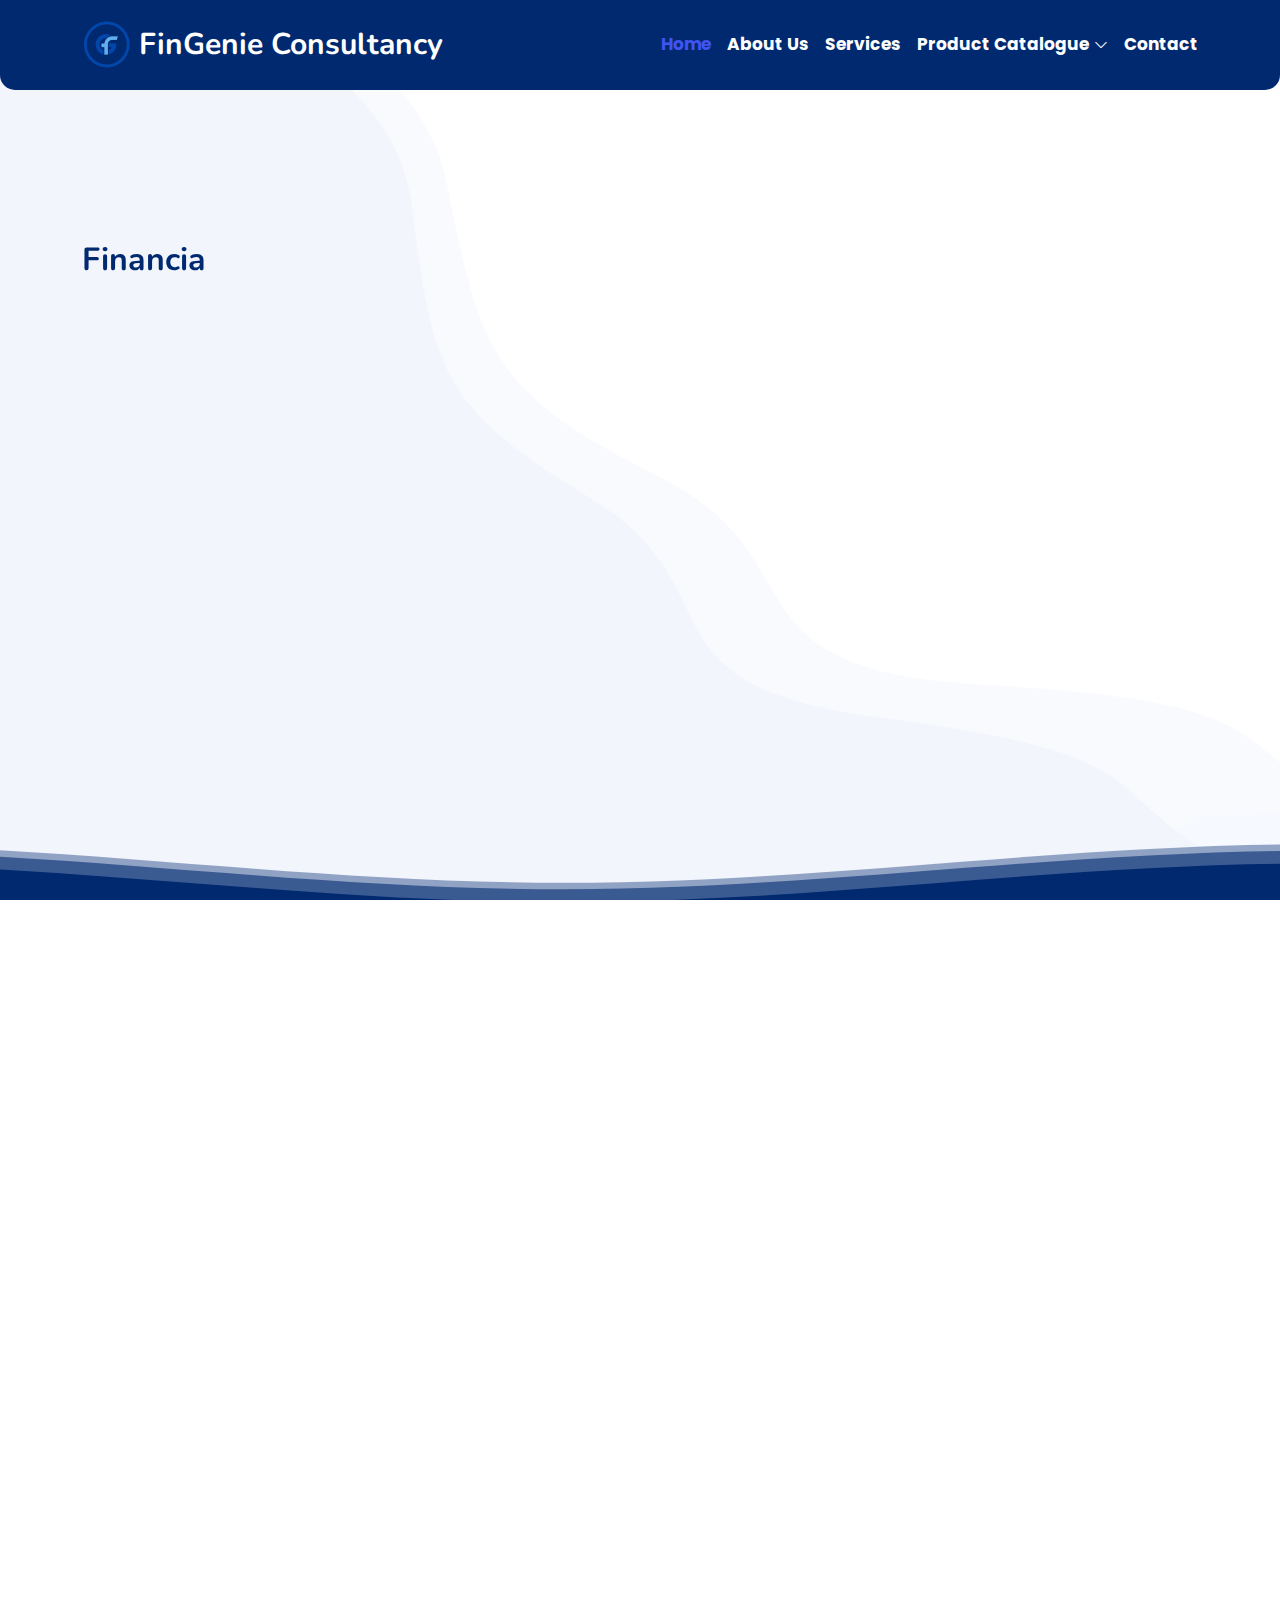
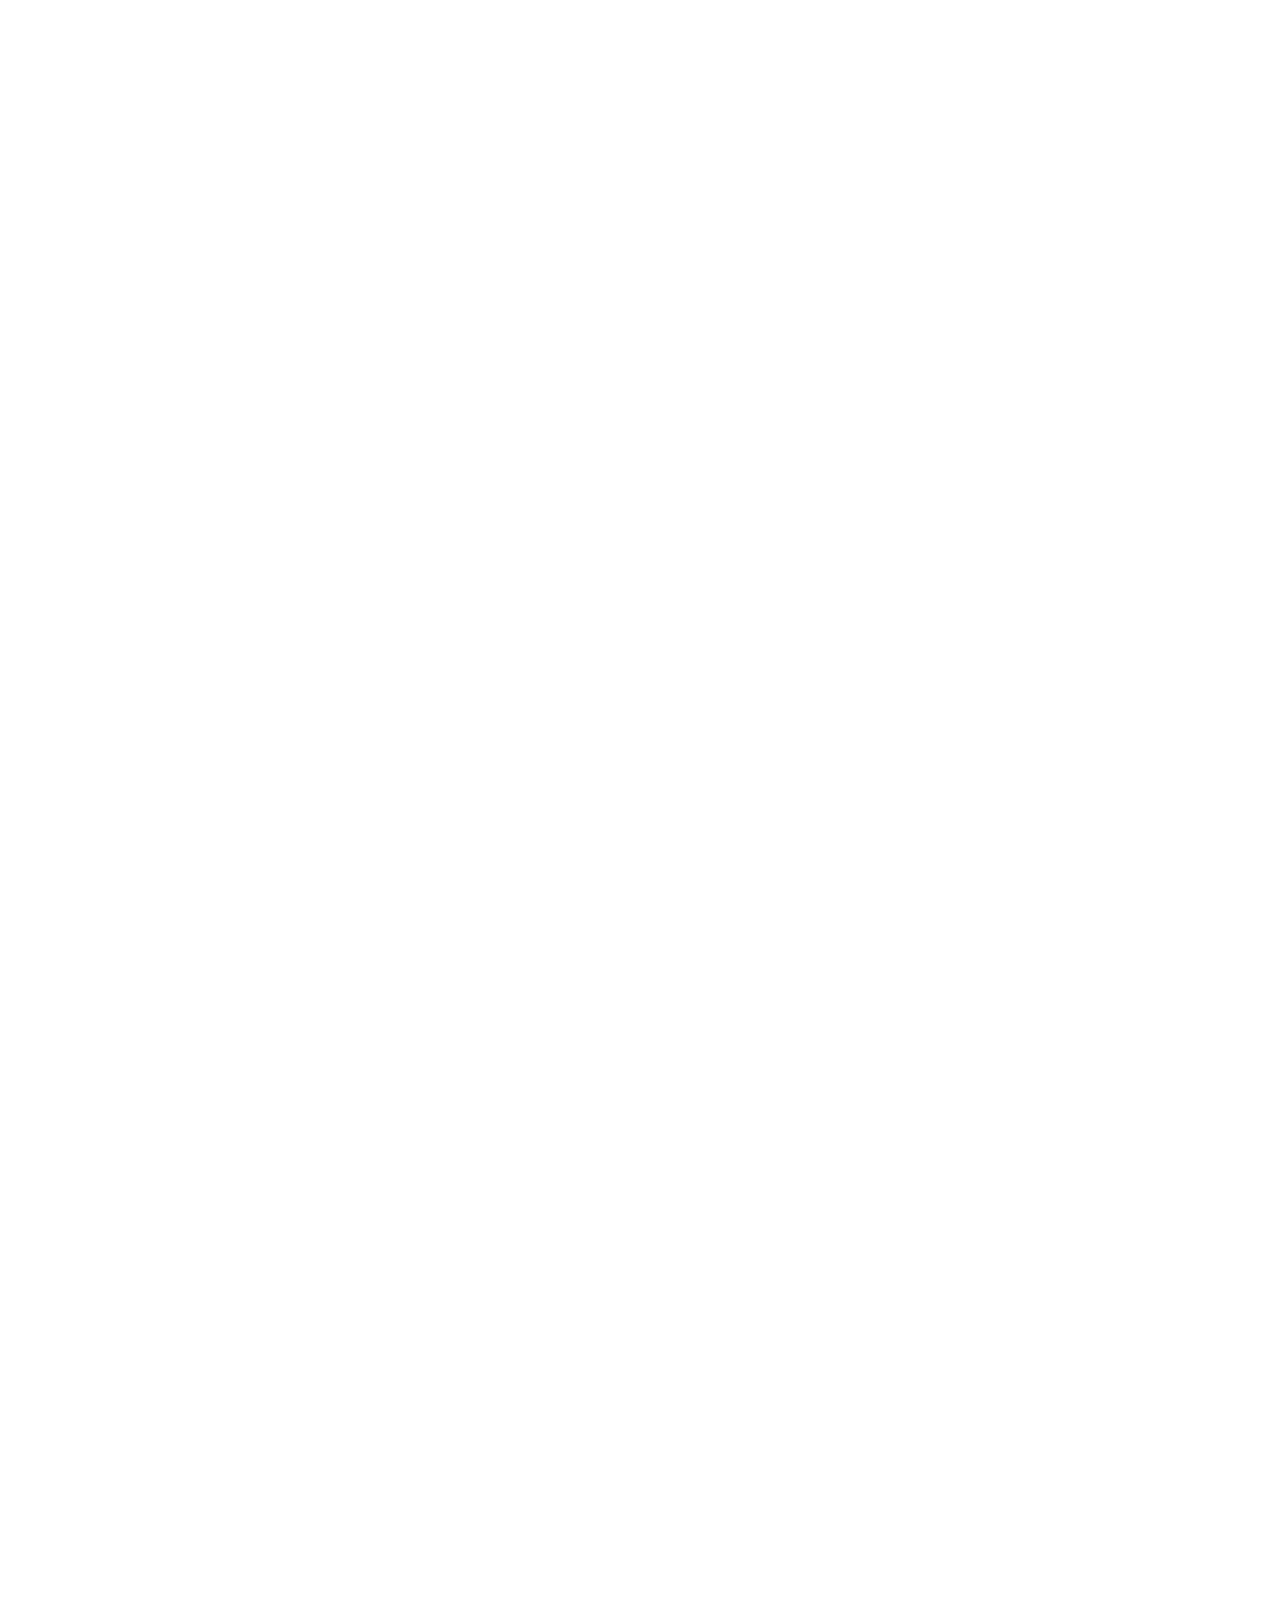
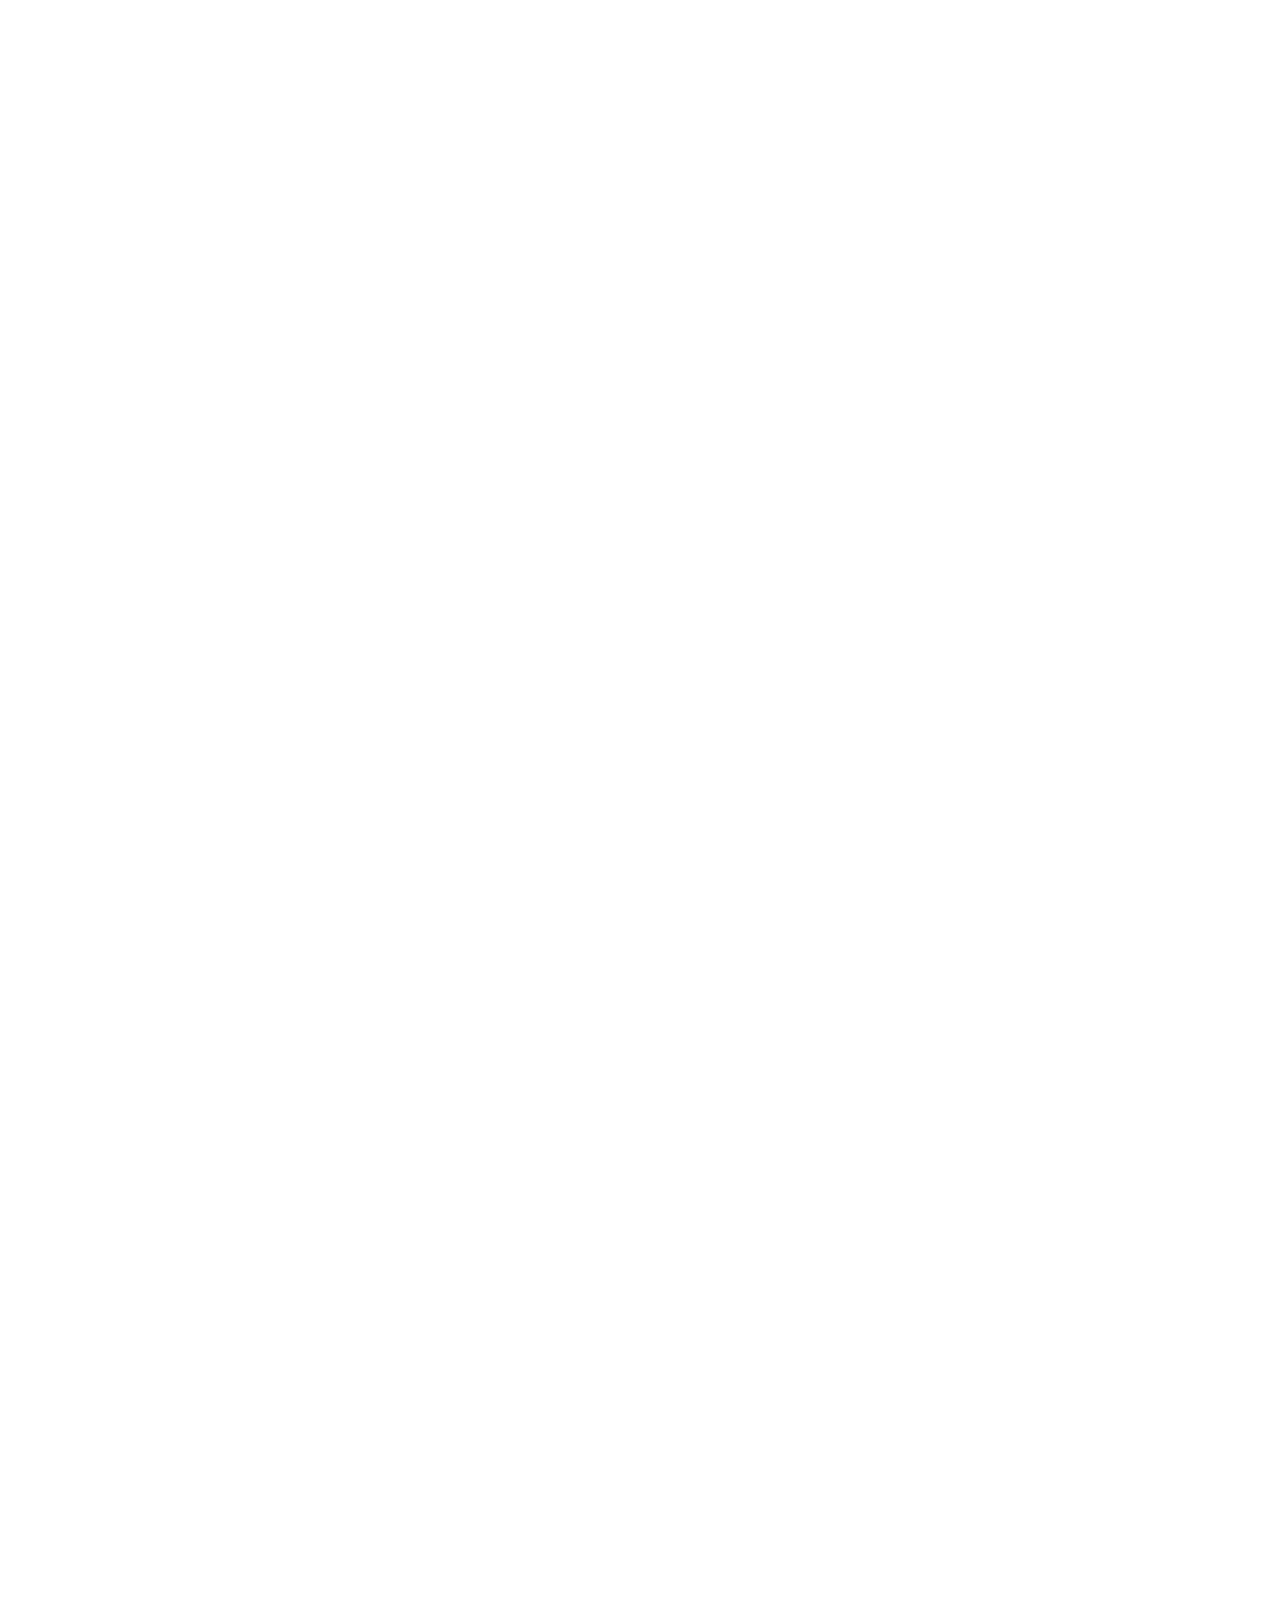
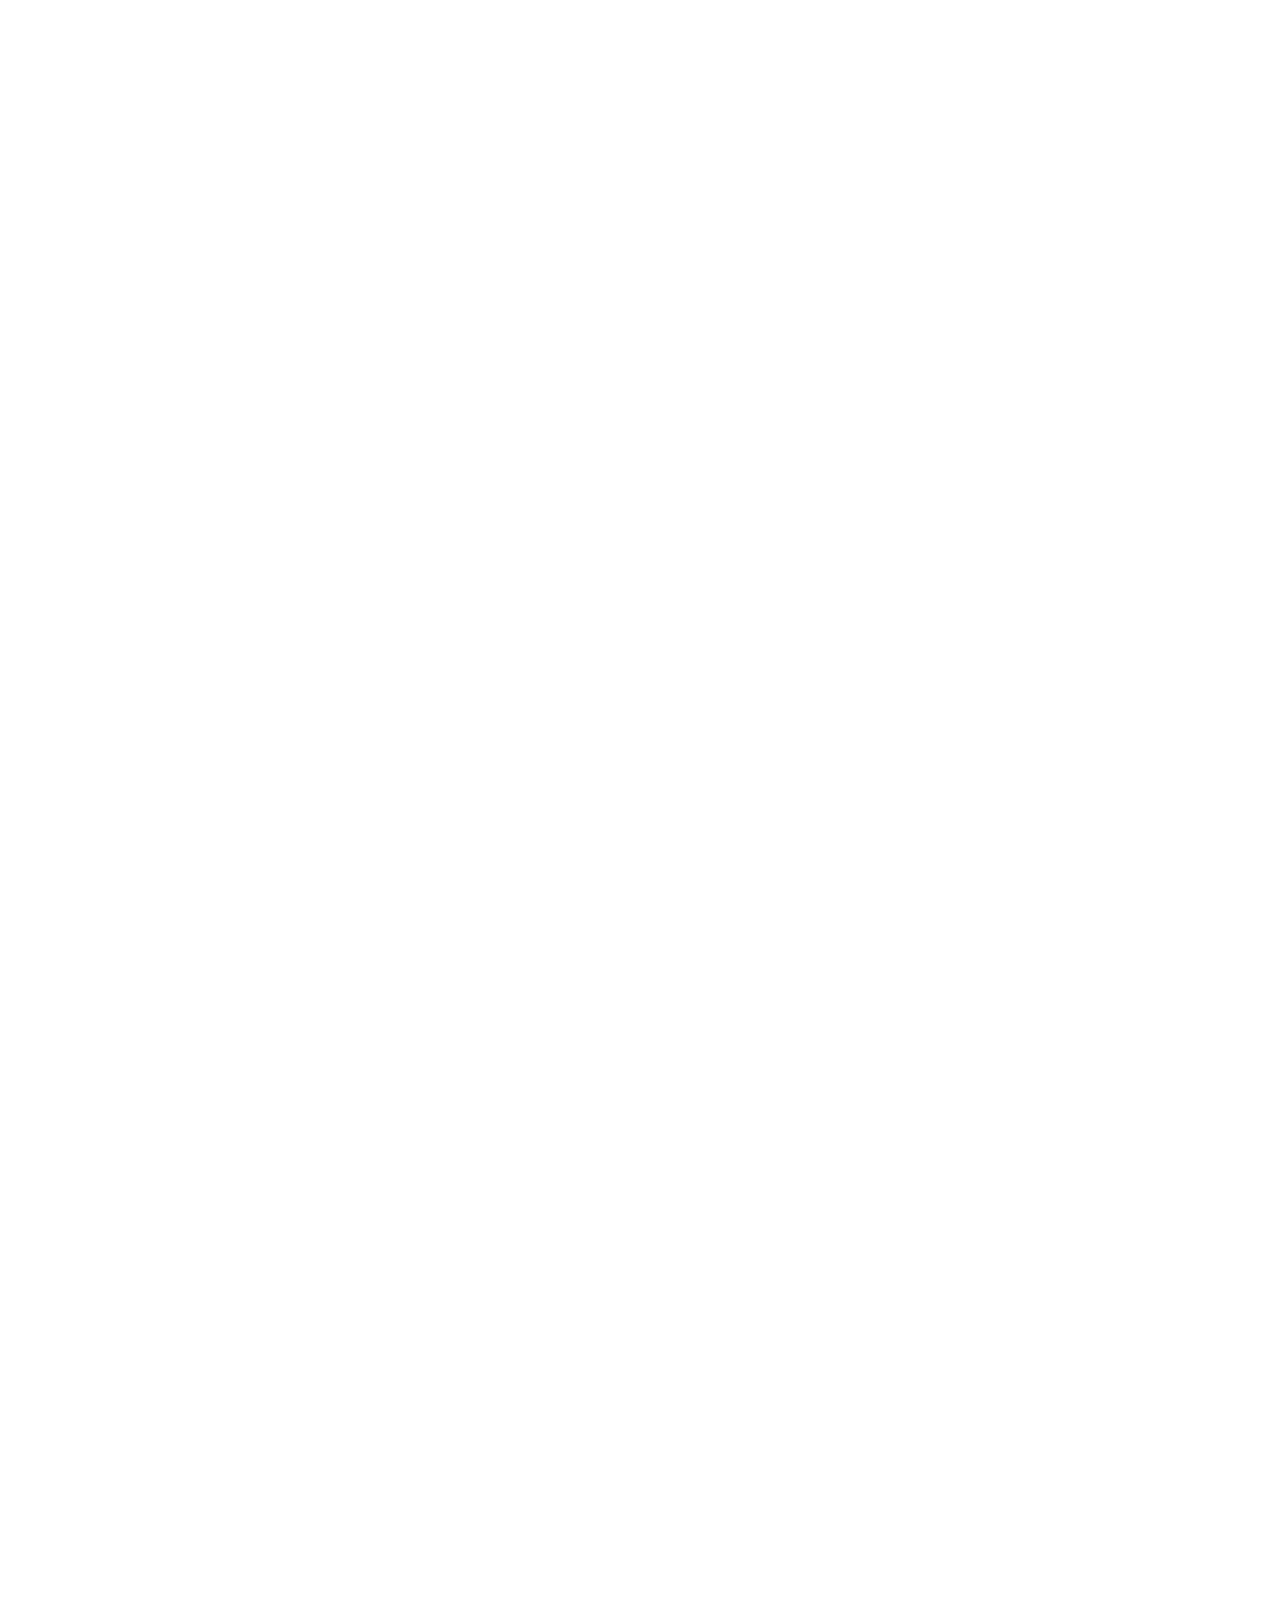
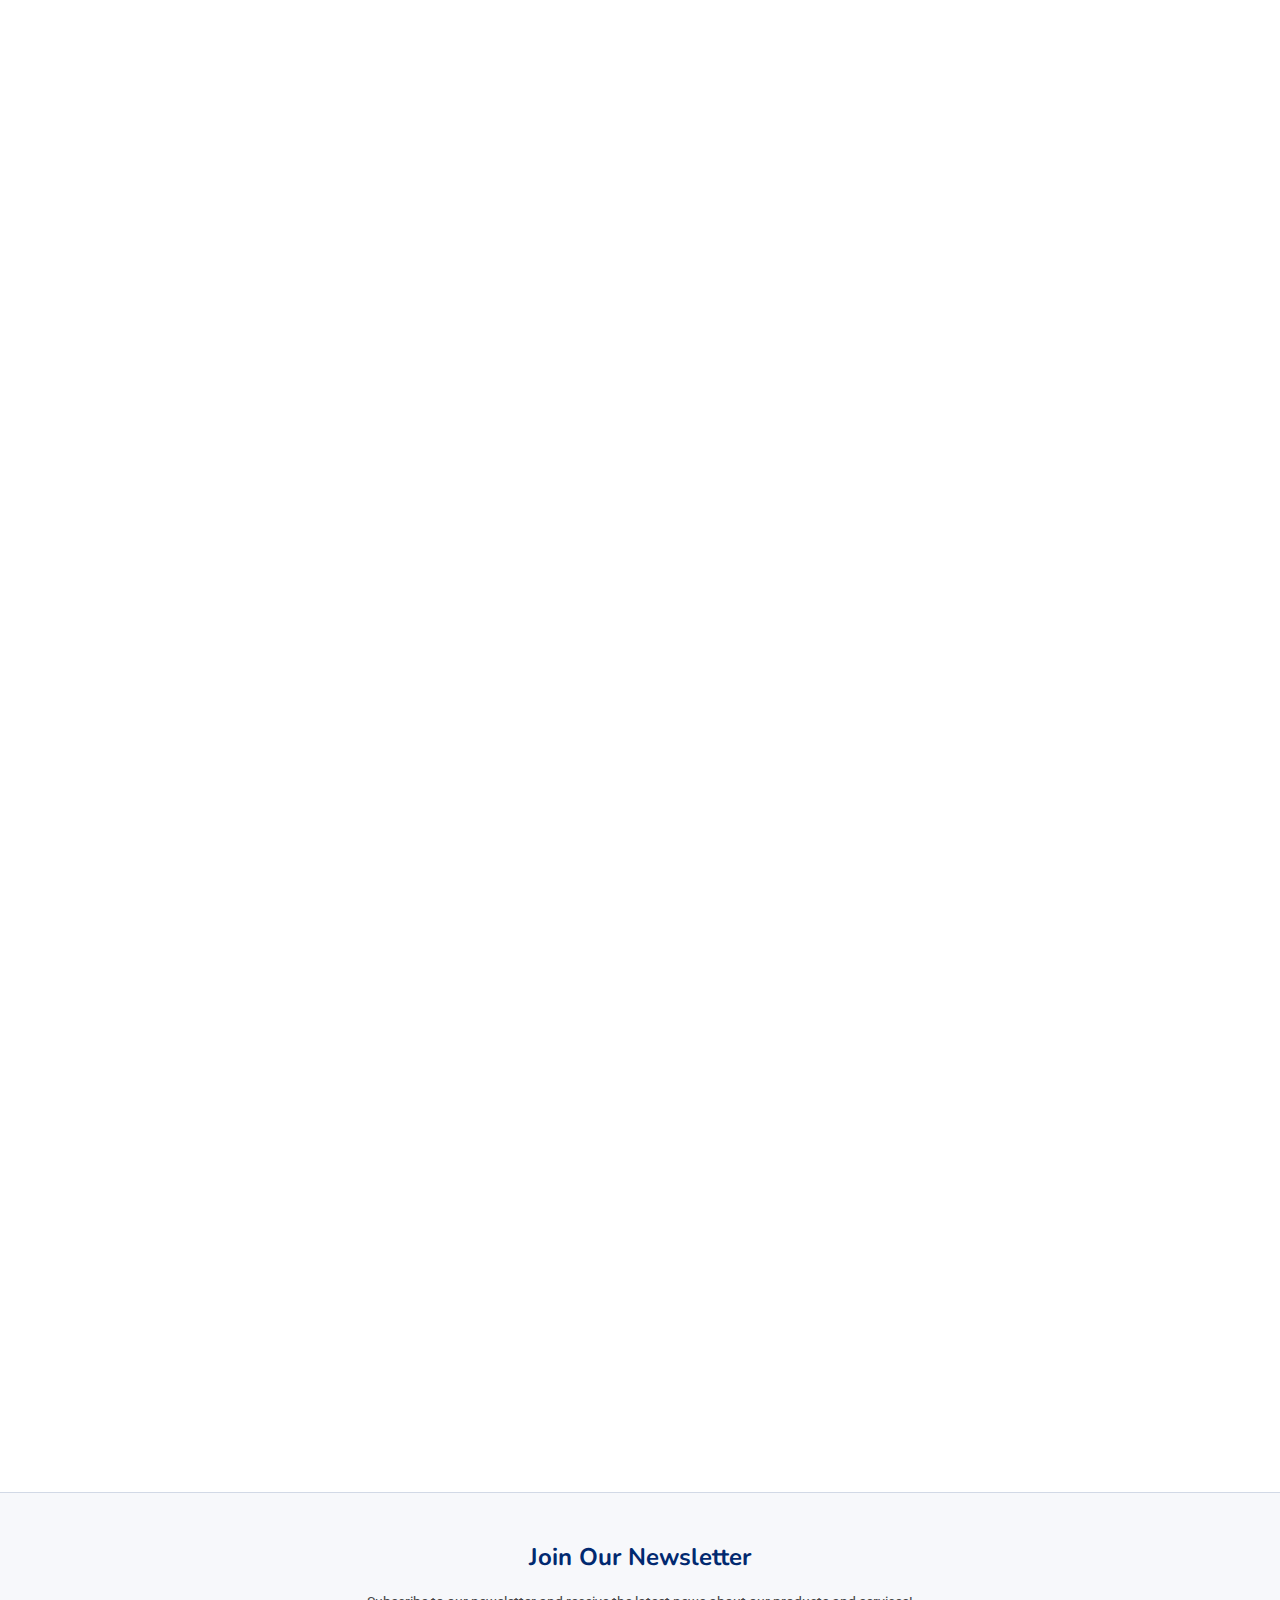
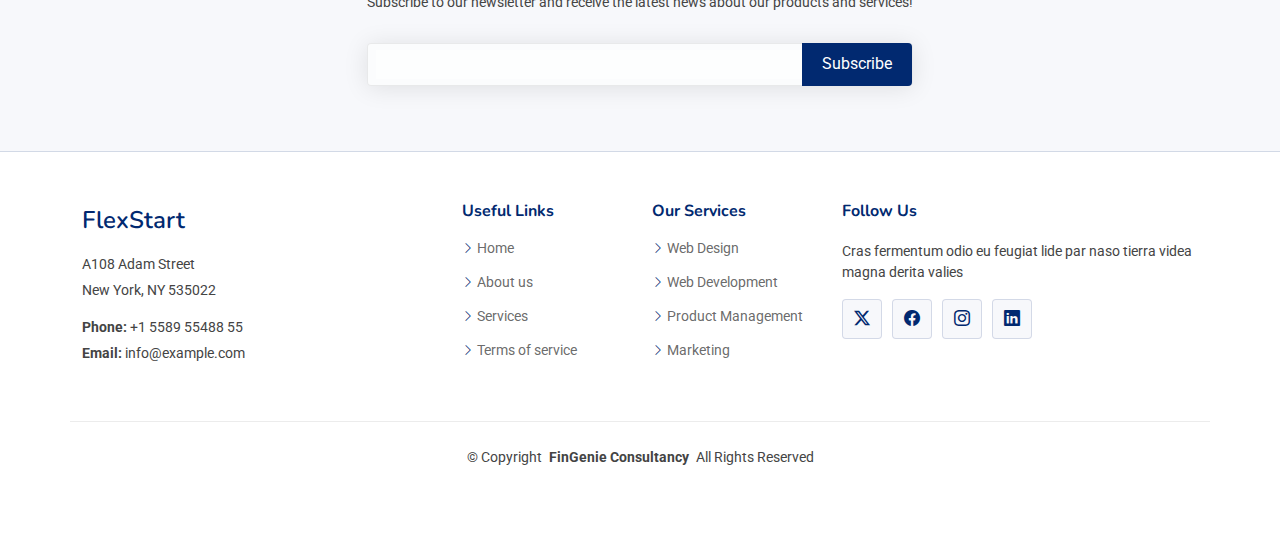
==== index.html @ a33ec892 "Update index.html" ====
<!DOCTYPE html>
<html lang="en">

<head>
  <meta charset="utf-8">
  <meta content="width=device-width, initial-scale=1.0" name="viewport">
  <title>FinGenie Consultancy</title>
  <meta name="description" content="">
  <meta name="keywords" content="">

  <!-- Favicons -->
  <link href="assets/img/logofg.png" rel="icon">
  <link href="assets/img/apple-touch-icon.png" rel="apple-touch-icon">

  <!-- Fonts -->
  <link href="https://fonts.googleapis.com" rel="preconnect">
  <link href="https://fonts.gstatic.com" rel="preconnect" crossorigin>
  <link href="https://fonts.googleapis.com/css2?family=Roboto:ital,wght@0,100;0,300;0,400;0,500;0,700;0,900;1,100;1,300;1,400;1,500;1,700;1,900&family=Poppins:ital,wght@0,100;0,200;0,300;0,400;0,500;0,600;0,700;0,800;0,900;1,100;1,200;1,300;1,400;1,500;1,600;1,700;1,800;1,900&family=Nunito:ital,wght@0,200;0,300;0,400;0,500;0,600;0,700;0,800;0,900;1,200;1,300;1,400;1,500;1,600;1,700;1,800;1,900&display=swap" rel="stylesheet">

  <!-- Vendor CSS Files -->
  <link href="assets/vendor/bootstrap/css/bootstrap.min.css" rel="stylesheet">
  <link href="assets/vendor/bootstrap-icons/bootstrap-icons.css" rel="stylesheet">
  <link href="assets/vendor/aos/aos.css" rel="stylesheet">
  <link href="assets/vendor/glightbox/css/glightbox.min.css" rel="stylesheet">
  <link href="assets/vendor/swiper/swiper-bundle.min.css" rel="stylesheet">

  <!-- Main CSS File -->
  <link href="assets/css/main.css" rel="stylesheet">

  <!-- =======================================================
  * Template Name: FlexStart
  * Template URL: https://bootstrapmade.com/flexstart-bootstrap-startup-template/
  * Updated: Nov 01 2024 with Bootstrap v5.3.3
  * Author: BootstrapMade.com
  * License: https://bootstrapmade.com/license/
  ======================================================== -->
</head>

<body class="index-page">

  <header id="header" class="header d-flex align-items-center fixed-top"  style="border-bottom-right-radius: 15px;border-bottom-left-radius: 15px;background-color: #012970;">
    <div class="container-fluid container-xl position-relative d-flex align-items-center">

      <a href="index.html" class="logo d-flex align-items-center me-auto">
        <!-- Uncomment the line below if you also wish to use an image logo -->
        <img src="assets/img/logofg.png" alt="">
        <h1 class="sitename" style="color: white;">FinGenie Consultancy</h1>
      </a>

      <nav id="navmenu" class="navmenu">
        <ul>
          <li><a href="#hero" class="active"><b>Home</b><br></a></li>
          <li><a href="#features"><b>About Us</b></a></li>
          <li><a href="#services"><b>Services</b></a></li>
          <li class="dropdown"><a href="#"><span><b>Product Catalogue</b></span> <i class="bi bi-chevron-down toggle-dropdown"></i></a>
            <ul>
               <!-- <li><a href="#">Dropdown 1</a></li>  -->
              <li class="dropdown"><a href="#"><span>FinTech Solutions</span> <i class="bi bi-chevron-down toggle-dropdown"></i></a>
                <ul>
                  <li><a onclick="window.location.href='neighborhoodeye.html'">Neighborhood Eye</a></li>
                </ul>
              </li>
            </ul>
          </li>
          <li><a href="#contact"><b>Contact</b></a></li>
           <!-- <li><a href="#contact"><img src="assets/img/facebook.png" alt="" style="width: 10%;"></a></li> -->
        </ul>
        <i class="mobile-nav-toggle d-xl-none bi bi-list"></i>
      </nav>
    </div>
  </header>

  <main class="main">

    <!-- Hero Section -->
    <section id="hero" class="hero section">

      <div class="container">
        <div class="row gy-4">
          <div class="col-lg-6 order-2 order-lg-1 d-flex flex-column justify-content-center ">
            <div class="container section-title" data-aos="fade-up" style="margin-left: -280px;">
              <h2>Home</h2>
            </div><!-- End Section Title -->
            <h1 id="typing-effect"></h1><br>
            <h1 id="typing-effect4" style="display: none;"></h1><br>
            <p data-aos="fade-left" data-aos-delay="300" style="background-color: #0d6dfd04;border-radius: 15px; padding-left: 25px;border-left: 15px solid #012970;color:#012970; text-align: justify;padding-top: 12px;padding-bottom: 12px;margin-top: 20px;">Discover the future of Finance with FinGenie Consultancy, where innovation meets expertise. Explore our comprehensive suite of fintech solutions tailored to meet the evolving needs of modern businesses. From cutting-edge financial modelling services and expert accounting solutions to our revolutionary Neighborhood Eye mobile application, we are dedicated to driving financial success for our clients. Whether you’re seeking strategic insights, seamless financial management, or enhanced community engagement, FinGenie Consultancy is your trusted partner in the digital age. Explore our services below and unlock the potential of your financial future.</p>
            <div class="d-flex flex-column flex-md-row" data-aos="fade-up" data-aos-delay="300">
              <a onclick="window.location.href='neighborhoodeye.html'" class="btn-get-started popout-button">Neighborhood Eye<i class="bi bi-arrow-right"></i></a>
              <a href="#services" class="btn-get-started popout-button" style="margin-left: 20px;">services<i class="bi bi-arrow-right"></i></a>
            </div>
          </div>
          <div class="col-lg-6 order-1 order-lg-2 hero-img" data-aos="zoom-out">
            <img id="hero-image" class="fade-right popout-button">
          </div>
        </div>
      </div>
      <svg class="hero-waves" xmlns="http://www.w3.org/2000/svg" xmlns:xlink="http://www.w3.org/1999/xlink" viewBox="0 24 150 28 " preserveAspectRatio="none">
        <defs>
          <path id="wave-path" d="M-160 44c30 0 58-18 88-18s 58 18 88 18 58-18 88-18 58 18 88 18 v44h-352z"></path>
        </defs>
        <g class="wave1">
          <use xlink:href="#wave-path" x="50" y="3"></use>
        </g>
        <g class="wave2">
          <use xlink:href="#wave-path" x="50" y="0"></use>
        </g>
        <g class="wave3">
          <use xlink:href="#wave-path" x="50" y="9"></use>
        </g>
      </svg>
    </section><!-- /Hero Section -->


    <!-- Features Section -->
    <section id="features" class="features section">

      <!-- Section Title -->
      <div class="container section-title" data-aos="fade-up" style="margin-top: -40px;">
        <h2>ABOUT US</h2>
        <h1 id="typing-effect2" style="font-weight: bold;"></h1><br>
      </div><!-- End Section Title -->

      <div class="container">

        <div class="row gy-5">

          <div class="col-xl-6 bounce-image" data-aos="zoom-out" data-aos-delay="100">
            <img src="assets/img/bulb2.png" class="img-fluid" alt="" style="width: 20%;margin-left: -70px;margin-top: 70px;">
          </div>

          <div class="col-xl-6 bounce-image" data-aos="zoom-out" data-aos-delay="100" id="security">
            <img src="assets/img/securityfg.png" class="img-fluid" alt="" style="width: 19%;margin-left: 0px;margin-top: 70px;">
          </div>

          <div class="col-xl-6 bounce-image" data-aos="zoom-out" data-aos-delay="100" id="data">
            <img src="assets/img/datafg.jpg" class="img-fluid" alt="" style="width: 25%;margin-left: 300px;margin-top: 130px;">
          </div>

          <div class="col-xl-6 d-flex flex-column">
            <div class="row align-self-center gy-4 flex-column">
          
              <div class="col-md-12" data-aos="fade-up" data-aos-delay="200" style="margin-left: -560px;margin-top: -200px;">
                <div class="feature-box d-flex align-items-start flex-column">
                  <div class="feature-box2 d-flex align-items-center">
                    <i class="bi bi-check" style="margin-right: 10px;"></i>
                    <h3 style="margin: 0;">Comprehensive Solutions for the FinTech Industry</h3>
                  </div>
                  <p style="text-align: justify; margin-top: 10px;">
                    We specialize in providing comprehensive solutions tailored to meet the specific needs of businesses in the financial technology industry. From initial system design and development to implementation, maintenance, and ongoing support, we offer end-to-end services that empower organizations to thrive in the digital era..                  </p>
                </div>
              </div>
          
              <div class="col-md-12" data-aos="fade-up" data-aos-delay="200" style="margin-left: 180px;margin-top: -280px;">
                <div class="feature-box d-flex align-items-start flex-column">
                  <div class="feature-box2 d-flex align-items-center">
                    <i class="bi bi-check" style="margin-right: 10px;"></i>
                    <h3 style="margin: 0;">Security-First Approach to Fintech Solutions</h3>
                  </div>
                  <p style="text-align: justify; margin-top: 10px;">
                    With security being paramount in the fintech landscape, we prioritize the integrity and confidentiality of our clients' data. Our expertise lies in developing secure fintech systems that comply with industry regulations and protect against cyber threats. We implement advanced security measures and adhere to best practices to ensure that sensitive information remains safeguarded throughout the digital ecosystem.                </div>
              </div>
          
              <div class="col-md-12" data-aos="fade-up" data-aos-delay="200" style="margin-left: -180px;">
                <div class="feature-box d-flex align-items-start flex-column">
                  <div class="feature-box2 d-flex align-items-center">
                    <i class="bi bi-check" style="margin-right: 10px;"></i>
                    <h3 style="margin: 0;">Data-Driven Insights for Business Growth and Market Competitiveness.</h3>
                  </div>
                  <p style="text-align: justify; margin-top: 10px;">
                    Our team of data experts collaborates closely with clients to understand their specific needs and develop tailored analytics strategies that enable them to gain valuable intelligence, identify trends, and enhance competitiveness in the market..              </div>
          
            </div>
          </div>
          

        </div>

      </div>
    </section><!-- /Features Section -->

    <!-- Services Section -->
    <section id="services" class="services section">

      <!-- Section Title -->
      <div class="container section-title" data-aos="fade-up" style="margin-top: -40px;">
        <h2>Services</h2>
        <h1 id="typing-effect3" style="font-weight: bold;"></h1><br>
        <h1 id="typing-effect5" style="display: none;"></h1><br>

      </div><!-- End Section Title -->

      <div class="container">

        <div class="row gy-4" style="margin-top: 30px;">

          <div class="col-lg-4 col-md-6" data-aos="fade-up" data-aos-delay="100" style="width: 27%;padding-bottom: 10px;">
            <div class="service-item item-cyan position-relative">
              <i class="bi bi-briefcase-fill icon"></i>
              <h3>FinTech Solutions</h3>
              <p>We specialize in providing comprehensive solutions tailored to meet the specific needs of businesses in the financial technology industry. From initial system design and development to implementation, maintenance, and ongoing support, we offer end-to-end services that empower organizations to thrive in the digital era.</p>
              <a href="#" class="read-more stretched-link"><span>Request Service</span> <i class="bi bi-arrow-right"></i></a>
            </div>
          </div><!-- End Service Item -->

          <div class="col-lg-4 col-md-6" data-aos="fade-up" data-aos-delay="200" style="width: 33%;">
            <div class="service-item item-cyan position-relative">
              <i class="bi bi-activity icon"></i>
              <h3>Financial Modeling</h3>
              <p>Our Financial Modeling Services are designed to help businesses make informed, data-driven decisions and achieve their strategic objectives. We develop detailed financial models that provide insights into forecasting and budgeting, enabling businesses to plan effectively and allocate resources efficiently. Our valuation models assess the worth of businesses, projects, or investment opportunities, ensuring you make the best financial decisions. We also offer scenario analysis to evaluate the impact of various market conditions and business strategies, helping you to identify risks and opportunities. By optimizing capital structures and supporting mergers and acquisitions, our financial modeling services offer comprehensive solutions that drive growth and enhance financial performance.</p>
              <a href="#" class="read-more stretched-link"><span>Request Service</span> <i class="bi bi-arrow-right"></i></a>
            </div>
          </div><!-- End Service Item -->

          <div class="col-lg-4 col-md-6" data-aos="fade-up" data-aos-delay="300" style="width: 40%;">
            <div class="service-item item-cyan position-relative">
              <i class="bi bi-calculator-fill icon"></i>
              <h3>Financial Accounting</h3>
              <p>Our Financial Accounting Services are crafted to ensure accuracy, compliance, and strategic financial management for your business. We offer meticulous bookkeeping services to record and organize your financial transactions, alongside comprehensive financial statement preparation to provide clear insights into your business’s financial health. Our tax planning and compliance services help minimize tax liabilities while ensuring adherence to all relevant regulations. We also manage payroll processing, ensuring timely and accurate payment to employees. Through detailed financial analysis and reporting, we deliver actionable insights that drive business performance. Our auditing services provide assurance of the reliability of your financial information, and our management consulting offers strategic guidance to support your business goals. With our expert financial accounting services, you can confidently navigate your financial landscape and achieve sustainable growth.</p>
              <a href="#" class="read-more stretched-link"><span>Request Service</span> <i class="bi bi-arrow-right"></i></a>
            </div>
          </div><!-- End Service Item -->

        </div>

      </div>

    </section><!-- /Services Section -->

    <!-- Alt Features Section -->
    <section id="alt-features" class="alt-features section">

      <div class="container">

        <div class="row gy-5">

          <div class="col-xl-7 d-flex order-2 order-xl-1" data-aos="fade-up" data-aos-delay="200">

            <div class="row align-self-center gy-5">

              <div class="col-md-6 icon-box">
                <i class="bi bi-award"></i>
                <div>
                  <h4>Corporis voluptates sit</h4>
                  <p>Consequuntur sunt aut quasi enim aliquam quae harum pariatur laboris nisi ut aliquip</p>
                </div>
              </div><!-- End Feature Item -->

              <div class="col-md-6 icon-box">
                <i class="bi bi-card-checklist"></i>
                <div>
                  <h4>Ullamco laboris nisi</h4>
                  <p>Excepteur sint occaecat cupidatat non proident, sunt in culpa qui officia deserunt</p>
                </div>
              </div><!-- End Feature Item -->

              <div class="col-md-6 icon-box">
                <i class="bi bi-dribbble"></i>
                <div>
                  <h4>Labore consequatur</h4>
                  <p>Aut suscipit aut cum nemo deleniti aut omnis. Doloribus ut maiores omnis facere</p>
                </div>
              </div><!-- End Feature Item -->

              <div class="col-md-6 icon-box">
                <i class="bi bi-filter-circle"></i>
                <div>
                  <h4>Beatae veritatis</h4>
                  <p>Expedita veritatis consequuntur nihil tempore laudantium vitae denat pacta</p>
                </div>
              </div><!-- End Feature Item -->

              <div class="col-md-6 icon-box">
                <i class="bi bi-lightning-charge"></i>
                <div>
                  <h4>Molestiae dolor</h4>
                  <p>Et fuga et deserunt et enim. Dolorem architecto ratione tensa raptor marte</p>
                </div>
              </div><!-- End Feature Item -->

              <div class="col-md-6 icon-box">
                <i class="bi bi-patch-check"></i>
                <div>
                  <h4>Explicabo consectetur</h4>
                  <p>Est autem dicta beatae suscipit. Sint veritatis et sit quasi ab aut inventore</p>
                </div>
              </div><!-- End Feature Item -->

            </div>

          </div>

          <div class="col-xl-5 d-flex align-items-center order-1 order-xl-2" data-aos="fade-up" data-aos-delay="100">
            <img src="assets/img/alt-features.png" class="img-fluid" alt="">
          </div>

        </div>

      </div>

    </section><!-- /Alt Features Section -->

    <!-- Faq Section -->
    <section id="faq" class="faq section">

      <!-- Section Title -->
      <div class="container section-title" data-aos="fade-up">
        <h2>F.A.Q</h2>
        <p>Frequently Asked Questions</p>
      </div><!-- End Section Title -->

      <div class="container">

        <div class="row">

          <div class="col-lg-6" data-aos="fade-up" data-aos-delay="100">

            <div class="faq-container">

              <div class="faq-item faq-active">
                <h3>Non consectetur a erat nam at lectus urna duis?</h3>
                <div class="faq-content">
                  <p>Feugiat pretium nibh ipsum consequat. Tempus iaculis urna id volutpat lacus laoreet non curabitur gravida. Venenatis lectus magna fringilla urna porttitor rhoncus dolor purus non.</p>
                </div>
                <i class="faq-toggle bi bi-chevron-right"></i>
              </div><!-- End Faq item-->

              <div class="faq-item">
                <h3>Feugiat scelerisque varius morbi enim nunc faucibus a pellentesque?</h3>
                <div class="faq-content">
                  <p>Dolor sit amet consectetur adipiscing elit pellentesque habitant morbi. Id interdum velit laoreet id donec ultrices. Fringilla phasellus faucibus scelerisque eleifend donec pretium. Est pellentesque elit ullamcorper dignissim. Mauris ultrices eros in cursus turpis massa tincidunt dui.</p>
                </div>
                <i class="faq-toggle bi bi-chevron-right"></i>
              </div><!-- End Faq item-->

              <div class="faq-item">
                <h3>Dolor sit amet consectetur adipiscing elit pellentesque?</h3>
                <div class="faq-content">
                  <p>Eleifend mi in nulla posuere sollicitudin aliquam ultrices sagittis orci. Faucibus pulvinar elementum integer enim. Sem nulla pharetra diam sit amet nisl suscipit. Rutrum tellus pellentesque eu tincidunt. Lectus urna duis convallis convallis tellus. Urna molestie at elementum eu facilisis sed odio morbi quis</p>
                </div>
                <i class="faq-toggle bi bi-chevron-right"></i>
              </div><!-- End Faq item-->

            </div>

          </div><!-- End Faq Column-->

          <div class="col-lg-6" data-aos="fade-up" data-aos-delay="200">

            <div class="faq-container">

              <div class="faq-item">
                <h3>Ac odio tempor orci dapibus. Aliquam eleifend mi in nulla?</h3>
                <div class="faq-content">
                  <p>Dolor sit amet consectetur adipiscing elit pellentesque habitant morbi. Id interdum velit laoreet id donec ultrices. Fringilla phasellus faucibus scelerisque eleifend donec pretium. Est pellentesque elit ullamcorper dignissim. Mauris ultrices eros in cursus turpis massa tincidunt dui.</p>
                </div>
                <i class="faq-toggle bi bi-chevron-right"></i>
              </div><!-- End Faq item-->

              <div class="faq-item">
                <h3>Tempus quam pellentesque nec nam aliquam sem et tortor consequat?</h3>
                <div class="faq-content">
                  <p>Molestie a iaculis at erat pellentesque adipiscing commodo. Dignissim suspendisse in est ante in. Nunc vel risus commodo viverra maecenas accumsan. Sit amet nisl suscipit adipiscing bibendum est. Purus gravida quis blandit turpis cursus in</p>
                </div>
                <i class="faq-toggle bi bi-chevron-right"></i>
              </div><!-- End Faq item-->

              <div class="faq-item">
                <h3>Perspiciatis quod quo quos nulla quo illum ullam?</h3>
                <div class="faq-content">
                  <p>Enim ea facilis quaerat voluptas quidem et dolorem. Quis et consequatur non sed in suscipit sequi. Distinctio ipsam dolore et.</p>
                </div>
                <i class="faq-toggle bi bi-chevron-right"></i>
              </div><!-- End Faq item-->

            </div>

          </div><!-- End Faq Column-->

        </div>

      </div>

    </section><!-- /Faq Section -->

    <!-- Testimonials Section -->
    <section id="testimonials" class="testimonials section">

      <!-- Section Title -->
      <div class="container section-title" data-aos="fade-up">
        <h2>Testimonials</h2>
        <p>What they are saying about us<br></p>
      </div><!-- End Section Title -->

      <div class="container" data-aos="fade-up" data-aos-delay="100">

        <div class="swiper init-swiper">
          <script type="application/json" class="swiper-config">
            {
              "loop": true,
              "speed": 600,
              "autoplay": {
                "delay": 5000
              },
              "slidesPerView": "auto",
              "pagination": {
                "el": ".swiper-pagination",
                "type": "bullets",
                "clickable": true
              },
              "breakpoints": {
                "320": {
                  "slidesPerView": 1,
                  "spaceBetween": 40
                },
                "1200": {
                  "slidesPerView": 3,
                  "spaceBetween": 1
                }
              }
            }
          </script>
          <div class="swiper-wrapper">

            <div class="swiper-slide">
              <div class="testimonial-item">
                <div class="stars">
                  <i class="bi bi-star-fill"></i><i class="bi bi-star-fill"></i><i class="bi bi-star-fill"></i><i class="bi bi-star-fill"></i><i class="bi bi-star-fill"></i>
                </div>
                <p>
                  Proin iaculis purus consequat sem cure digni ssim donec porttitora entum suscipit rhoncus. Accusantium quam, ultricies eget id, aliquam eget nibh et. Maecen aliquam, risus at semper.
                </p>
                <div class="profile mt-auto">
                  <img src="assets/img/testimonials/testimonials-1.jpg" class="testimonial-img" alt="">
                  <h3>Saul Goodman</h3>
                  <h4>Ceo &amp; Founder</h4>
                </div>
              </div>
            </div><!-- End testimonial item -->

            <div class="swiper-slide">
              <div class="testimonial-item">
                <div class="stars">
                  <i class="bi bi-star-fill"></i><i class="bi bi-star-fill"></i><i class="bi bi-star-fill"></i><i class="bi bi-star-fill"></i><i class="bi bi-star-fill"></i>
                </div>
                <p>
                  Export tempor illum tamen malis malis eram quae irure esse labore quem cillum quid cillum eram malis quorum velit fore eram velit sunt aliqua noster fugiat irure amet legam anim culpa.
                </p>
                <div class="profile mt-auto">
                  <img src="assets/img/testimonials/testimonials-2.jpg" class="testimonial-img" alt="">
                  <h3>Sara Wilsson</h3>
                  <h4>Designer</h4>
                </div>
              </div>
            </div><!-- End testimonial item -->

            <div class="swiper-slide">
              <div class="testimonial-item">
                <div class="stars">
                  <i class="bi bi-star-fill"></i><i class="bi bi-star-fill"></i><i class="bi bi-star-fill"></i><i class="bi bi-star-fill"></i><i class="bi bi-star-fill"></i>
                </div>
                <p>
                  Enim nisi quem export duis labore cillum quae magna enim sint quorum nulla quem veniam duis minim tempor labore quem eram duis noster aute amet eram fore quis sint minim.
                </p>
                <div class="profile mt-auto">
                  <img src="assets/img/testimonials/testimonials-3.jpg" class="testimonial-img" alt="">
                  <h3>Jena Karlis</h3>
                  <h4>Store Owner</h4>
                </div>
              </div>
            </div><!-- End testimonial item -->

            <div class="swiper-slide">
              <div class="testimonial-item">
                <div class="stars">
                  <i class="bi bi-star-fill"></i><i class="bi bi-star-fill"></i><i class="bi bi-star-fill"></i><i class="bi bi-star-fill"></i><i class="bi bi-star-fill"></i>
                </div>
                <p>
                  Fugiat enim eram quae cillum dolore dolor amet nulla culpa multos export minim fugiat minim velit minim dolor enim duis veniam ipsum anim magna sunt elit fore quem dolore labore illum veniam.
                </p>
                <div class="profile mt-auto">
                  <img src="assets/img/testimonials/testimonials-4.jpg" class="testimonial-img" alt="">
                  <h3>Matt Brandon</h3>
                  <h4>Freelancer</h4>
                </div>
              </div>
            </div><!-- End testimonial item -->

            <div class="swiper-slide">
              <div class="testimonial-item">
                <div class="stars">
                  <i class="bi bi-star-fill"></i><i class="bi bi-star-fill"></i><i class="bi bi-star-fill"></i><i class="bi bi-star-fill"></i><i class="bi bi-star-fill"></i>
                </div>
                <p>
                  Quis quorum aliqua sint quem legam fore sunt eram irure aliqua veniam tempor noster veniam enim culpa labore duis sunt culpa nulla illum cillum fugiat legam esse veniam culpa fore nisi cillum quid.
                </p>
                <div class="profile mt-auto">
                  <img src="assets/img/testimonials/testimonials-5.jpg" class="testimonial-img" alt="">
                  <h3>John Larson</h3>
                  <h4>Entrepreneur</h4>
                </div>
              </div>
            </div><!-- End testimonial item -->

          </div>
          <div class="swiper-pagination"></div>
        </div>

      </div>

    </section><!-- /Testimonials Section -->

    <!-- Team Section -->
    <section id="team" class="team section">

      <!-- Section Title -->
      <div class="container section-title" data-aos="fade-up">
        <h2>Team</h2>
        <p>Our hard working team</p>
      </div><!-- End Section Title -->

      <div class="container">

        <div class="row gy-4">

          <div class="col-lg-3 col-md-6 d-flex align-items-stretch" data-aos="fade-up" data-aos-delay="100">
            <div class="team-member">
              <div class="member-img">
                <img src="assets/img/team/team-1.jpg" class="img-fluid" alt="">
                <div class="social">
                  <a href=""><i class="bi bi-twitter-x"></i></a>
                  <a href=""><i class="bi bi-facebook"></i></a>
                  <a href=""><i class="bi bi-instagram"></i></a>
                  <a href=""><i class="bi bi-linkedin"></i></a>
                </div>
              </div>
              <div class="member-info">
                <h4>Walter White</h4>
                <span>Chief Executive Officer</span>
                <p>Velit aut quia fugit et et. Dolorum ea voluptate vel tempore tenetur ipsa quae aut. Ipsum exercitationem iure minima enim corporis et voluptate.</p>
              </div>
            </div>
          </div><!-- End Team Member -->

          <div class="col-lg-3 col-md-6 d-flex align-items-stretch" data-aos="fade-up" data-aos-delay="200">
            <div class="team-member">
              <div class="member-img">
                <img src="assets/img/team/team-2.jpg" class="img-fluid" alt="">
                <div class="social">
                  <a href=""><i class="bi bi-twitter-x"></i></a>
                  <a href=""><i class="bi bi-facebook"></i></a>
                  <a href=""><i class="bi bi-instagram"></i></a>
                  <a href=""><i class="bi bi-linkedin"></i></a>
                </div>
              </div>
              <div class="member-info">
                <h4>Sarah Jhonson</h4>
                <span>Product Manager</span>
                <p>Quo esse repellendus quia id. Est eum et accusantium pariatur fugit nihil minima suscipit corporis. Voluptate sed quas reiciendis animi neque sapiente.</p>
              </div>
            </div>
          </div><!-- End Team Member -->

          <div class="col-lg-3 col-md-6 d-flex align-items-stretch" data-aos="fade-up" data-aos-delay="300">
            <div class="team-member">
              <div class="member-img">
                <img src="assets/img/team/team-3.jpg" class="img-fluid" alt="">
                <div class="social">
                  <a href=""><i class="bi bi-twitter-x"></i></a>
                  <a href=""><i class="bi bi-facebook"></i></a>
                  <a href=""><i class="bi bi-instagram"></i></a>
                  <a href=""><i class="bi bi-linkedin"></i></a>
                </div>
              </div>
              <div class="member-info">
                <h4>William Anderson</h4>
                <span>CTO</span>
                <p>Vero omnis enim consequatur. Voluptas consectetur unde qui molestiae deserunt. Voluptates enim aut architecto porro aspernatur molestiae modi.</p>
              </div>
            </div>
          </div><!-- End Team Member -->

          <div class="col-lg-3 col-md-6 d-flex align-items-stretch" data-aos="fade-up" data-aos-delay="400">
            <div class="team-member">
              <div class="member-img">
                <img src="assets/img/team/team-4.jpg" class="img-fluid" alt="">
                <div class="social">
                  <a href=""><i class="bi bi-twitter-x"></i></a>
                  <a href=""><i class="bi bi-facebook"></i></a>
                  <a href=""><i class="bi bi-instagram"></i></a>
                  <a href=""><i class="bi bi-linkedin"></i></a>
                </div>
              </div>
              <div class="member-info">
                <h4>Amanda Jepson</h4>
                <span>Accountant</span>
                <p>Rerum voluptate non adipisci animi distinctio et deserunt amet voluptas. Quia aut aliquid doloremque ut possimus ipsum officia.</p>
              </div>
            </div>
          </div><!-- End Team Member -->

        </div>

      </div>

    </section><!-- /Team Section -->

    <!-- Clients Section -->
    <section id="clients" class="clients section">

      <!-- Section Title -->
      <div class="container section-title" data-aos="fade-up">
        <h2>Clients</h2>
        <p>We work with best clients<br></p>
      </div><!-- End Section Title -->

      <div class="container" data-aos="fade-up" data-aos-delay="100">

        <div class="swiper init-swiper">
          <script type="application/json" class="swiper-config">
            {
              "loop": true,
              "speed": 600,
              "autoplay": {
                "delay": 5000
              },
              "slidesPerView": "auto",
              "pagination": {
                "el": ".swiper-pagination",
                "type": "bullets",
                "clickable": true
              },
              "breakpoints": {
                "320": {
                  "slidesPerView": 2,
                  "spaceBetween": 40
                },
                "480": {
                  "slidesPerView": 3,
                  "spaceBetween": 60
                },
                "640": {
                  "slidesPerView": 4,
                  "spaceBetween": 80
                },
                "992": {
                  "slidesPerView": 6,
                  "spaceBetween": 120
                }
              }
            }
          </script>
          <div class="swiper-wrapper align-items-center">
            <div class="swiper-slide"><img src="assets/img/clients/client-1.png" class="img-fluid" alt=""></div>
            <div class="swiper-slide"><img src="assets/img/clients/client-2.png" class="img-fluid" alt=""></div>
            <div class="swiper-slide"><img src="assets/img/clients/client-3.png" class="img-fluid" alt=""></div>
            <div class="swiper-slide"><img src="assets/img/clients/client-4.png" class="img-fluid" alt=""></div>
            <div class="swiper-slide"><img src="assets/img/clients/client-5.png" class="img-fluid" alt=""></div>
            <div class="swiper-slide"><img src="assets/img/clients/client-6.png" class="img-fluid" alt=""></div>
            <div class="swiper-slide"><img src="assets/img/clients/client-7.png" class="img-fluid" alt=""></div>
            <div class="swiper-slide"><img src="assets/img/clients/client-8.png" class="img-fluid" alt=""></div>
          </div>
          <div class="swiper-pagination"></div>
        </div>

      </div>

    </section><!-- /Clients Section -->

    <!-- Recent Posts Section -->
    <section id="recent-posts" class="recent-posts section">

      <!-- Section Title -->
      <div class="container section-title" data-aos="fade-up">
        <h2>Recent Posts</h2>
        <p>Recent posts form our Blog</p>
      </div><!-- End Section Title -->

      <div class="container">

        <div class="row gy-5">

          <div class="col-xl-4 col-md-6">
            <div class="post-item position-relative h-100" data-aos="fade-up" data-aos-delay="100">

              <div class="post-img position-relative overflow-hidden">
                <img src="assets/img/blog/blog-1.jpg" class="img-fluid" alt="">
                <span class="post-date">December 12</span>
              </div>

              <div class="post-content d-flex flex-column">

                <h3 class="post-title">Eum ad dolor et. Autem aut fugiat debitis</h3>

                <div class="meta d-flex align-items-center">
                  <div class="d-flex align-items-center">
                    <i class="bi bi-person"></i> <span class="ps-2">Julia Parker</span>
                  </div>
                  <span class="px-3 text-black-50">/</span>
                  <div class="d-flex align-items-center">
                    <i class="bi bi-folder2"></i> <span class="ps-2">Politics</span>
                  </div>
                </div>

                <hr>

                <a href="blog-details.html" class="readmore stretched-link"><span>Read More</span><i class="bi bi-arrow-right"></i></a>

              </div>

            </div>
          </div><!-- End post item -->

          <div class="col-xl-4 col-md-6">
            <div class="post-item position-relative h-100" data-aos="fade-up" data-aos-delay="200">

              <div class="post-img position-relative overflow-hidden">
                <img src="assets/img/blog/blog-2.jpg" class="img-fluid" alt="">
                <span class="post-date">July 17</span>
              </div>

              <div class="post-content d-flex flex-column">

                <h3 class="post-title">Et repellendus molestiae qui est sed omnis</h3>

                <div class="meta d-flex align-items-center">
                  <div class="d-flex align-items-center">
                    <i class="bi bi-person"></i> <span class="ps-2">Mario Douglas</span>
                  </div>
                  <span class="px-3 text-black-50">/</span>
                  <div class="d-flex align-items-center">
                    <i class="bi bi-folder2"></i> <span class="ps-2">Sports</span>
                  </div>
                </div>

                <hr>

                <a href="blog-details.html" class="readmore stretched-link"><span>Read More</span><i class="bi bi-arrow-right"></i></a>

              </div>

            </div>
          </div><!-- End post item -->

          <div class="col-xl-4 col-md-6" data-aos="fade-up" data-aos-delay="300">
            <div class="post-item position-relative h-100">

              <div class="post-img position-relative overflow-hidden">
                <img src="assets/img/blog/blog-3.jpg" class="img-fluid" alt="">
                <span class="post-date">September 05</span>
              </div>

              <div class="post-content d-flex flex-column">

                <h3 class="post-title">Quia assumenda est et veritati tirana ploder</h3>

                <div class="meta d-flex align-items-center">
                  <div class="d-flex align-items-center">
                    <i class="bi bi-person"></i> <span class="ps-2">Lisa Hunter</span>
                  </div>
                  <span class="px-3 text-black-50">/</span>
                  <div class="d-flex align-items-center">
                    <i class="bi bi-folder2"></i> <span class="ps-2">Economics</span>
                  </div>
                </div>

                <hr>

                <a href="blog-details.html" class="readmore stretched-link"><span>Read More</span><i class="bi bi-arrow-right"></i></a>

              </div>

            </div>
          </div><!-- End post item -->

        </div>

      </div>

    </section><!-- /Recent Posts Section -->

    <!-- Contact Section -->
    <section id="contact" class="contact section">

      <!-- Section Title -->
      <div class="container section-title" data-aos="fade-up">
        <h2>Contact</h2>
        <p>Contact Us</p>
      </div><!-- End Section Title -->

      <div class="container" data-aos="fade-up" data-aos-delay="100">

        <div class="row gy-4">

          <div class="col-lg-6">

            <div class="row gy-4">
              <div class="col-md-6">
                <div class="info-item" data-aos="fade" data-aos-delay="200">
                  <i class="bi bi-geo-alt"></i>
                  <h3>Address</h3>
                  <p>A108 Adam Street</p>
                  <p>New York, NY 535022</p>
                </div>
              </div><!-- End Info Item -->

              <div class="col-md-6">
                <div class="info-item" data-aos="fade" data-aos-delay="300">
                  <i class="bi bi-telephone"></i>
                  <h3>Call Us</h3>
                  <p>+1 5589 55488 55</p>
                  <p>+1 6678 254445 41</p>
                </div>
              </div><!-- End Info Item -->

              <div class="col-md-6">
                <div class="info-item" data-aos="fade" data-aos-delay="400">
                  <i class="bi bi-envelope"></i>
                  <h3>Email Us</h3>
                  <p>info@example.com</p>
                  <p>contact@example.com</p>
                </div>
              </div><!-- End Info Item -->

              <div class="col-md-6">
                <div class="info-item" data-aos="fade" data-aos-delay="500">
                  <i class="bi bi-clock"></i>
                  <h3>Open Hours</h3>
                  <p>Monday - Friday</p>
                  <p>9:00AM - 05:00PM</p>
                </div>
              </div><!-- End Info Item -->

            </div>

          </div>

          <div class="col-lg-6">
            <form action="forms/contact.php" method="post" class="php-email-form" data-aos="fade-up" data-aos-delay="200">
              <div class="row gy-4">

                <div class="col-md-6">
                  <input type="text" name="name" class="form-control" placeholder="Your Name" required="">
                </div>

                <div class="col-md-6 ">
                  <input type="email" class="form-control" name="email" placeholder="Your Email" required="">
                </div>

                <div class="col-12">
                  <input type="text" class="form-control" name="subject" placeholder="Subject" required="">
                </div>

                <div class="col-12">
                  <textarea class="form-control" name="message" rows="6" placeholder="Message" required=""></textarea>
                </div>

                <div class="col-12 text-center">
                  <div class="loading">Loading</div>
                  <div class="error-message"></div>
                  <div class="sent-message">Your message has been sent. Thank you!</div>

                  <button type="submit">Send Message</button>
                </div>

              </div>
            </form>
          </div><!-- End Contact Form -->

        </div>

      </div>

    </section><!-- /Contact Section -->

  </main>

  <footer id="footer" class="footer">

    <div class="footer-newsletter">
      <div class="container">
        <div class="row justify-content-center text-center">
          <div class="col-lg-6">
            <h4>Join Our Newsletter</h4>
            <p>Subscribe to our newsletter and receive the latest news about our products and services!</p>
            <form action="forms/newsletter.php" method="post" class="php-email-form">
              <div class="newsletter-form"><input type="email" name="email"><input type="submit" value="Subscribe"></div>
              <div class="loading">Loading</div>
              <div class="error-message"></div>
              <div class="sent-message">Your subscription request has been sent. Thank you!</div>
            </form>
          </div>
        </div>
      </div>
    </div>

    <div class="container footer-top">
      <div class="row gy-4">
        <div class="col-lg-4 col-md-6 footer-about">
          <a href="index.html" class="d-flex align-items-center">
            <span class="sitename">FlexStart</span>
          </a>
          <div class="footer-contact pt-3">
            <p>A108 Adam Street</p>
            <p>New York, NY 535022</p>
            <p class="mt-3"><strong>Phone:</strong> <span>+1 5589 55488 55</span></p>
            <p><strong>Email:</strong> <span>info@example.com</span></p>
          </div>
        </div>

        <div class="col-lg-2 col-md-3 footer-links">
          <h4>Useful Links</h4>
          <ul>
            <li><i class="bi bi-chevron-right"></i> <a href="#">Home</a></li>
            <li><i class="bi bi-chevron-right"></i> <a href="#">About us</a></li>
            <li><i class="bi bi-chevron-right"></i> <a href="#">Services</a></li>
            <li><i class="bi bi-chevron-right"></i> <a href="#">Terms of service</a></li>
          </ul>
        </div>

        <div class="col-lg-2 col-md-3 footer-links">
          <h4>Our Services</h4>
          <ul>
            <li><i class="bi bi-chevron-right"></i> <a href="#">Web Design</a></li>
            <li><i class="bi bi-chevron-right"></i> <a href="#">Web Development</a></li>
            <li><i class="bi bi-chevron-right"></i> <a href="#">Product Management</a></li>
            <li><i class="bi bi-chevron-right"></i> <a href="#">Marketing</a></li>
          </ul>
        </div>

        <div class="col-lg-4 col-md-12">
          <h4>Follow Us</h4>
          <p>Cras fermentum odio eu feugiat lide par naso tierra videa magna derita valies</p>
          <div class="social-links d-flex">
            <a href=""><i class="bi bi-twitter-x"></i></a>
            <a href=""><i class="bi bi-facebook"></i></a>
            <a href=""><i class="bi bi-instagram"></i></a>
            <a href=""><i class="bi bi-linkedin"></i></a>
          </div>
        </div>

      </div>
    </div>

    <div class="container copyright text-center mt-4">
      <p>© <span>Copyright</span> <strong class="px-1 sitename">FinGenie Consultancy</strong> <span>All Rights Reserved</span></p>
      <div class="credits">
        <!-- Designed by <a href="https://bootstrapmade.com/">Echelon Equipment Pvt Ltd</a>  -->
      </div>
    </div>

  </footer>

  <!-- Scroll Top -->
  <a href="#" id="scroll-top" class="scroll-top d-flex align-items-center justify-content-center"><i class="bi bi-arrow-up-short"></i></a>

  <!-- Vendor JS Files -->
  <script src="assets/vendor/bootstrap/js/bootstrap.bundle.min.js"></script>
  <script src="assets/vendor/php-email-form/validate.js"></script>
  <script src="assets/vendor/aos/aos.js"></script>
  <script src="assets/vendor/glightbox/js/glightbox.min.js"></script>
  <script src="assets/vendor/purecounter/purecounter_vanilla.js"></script>
  <script src="assets/vendor/imagesloaded/imagesloaded.pkgd.min.js"></script>
  <script src="assets/vendor/isotope-layout/isotope.pkgd.min.js"></script>
  <script src="assets/vendor/swiper/swiper-bundle.min.js"></script>

  <!-- Main JS File -->
  <script src="assets/js/main.js"></script>

</body>

</html>
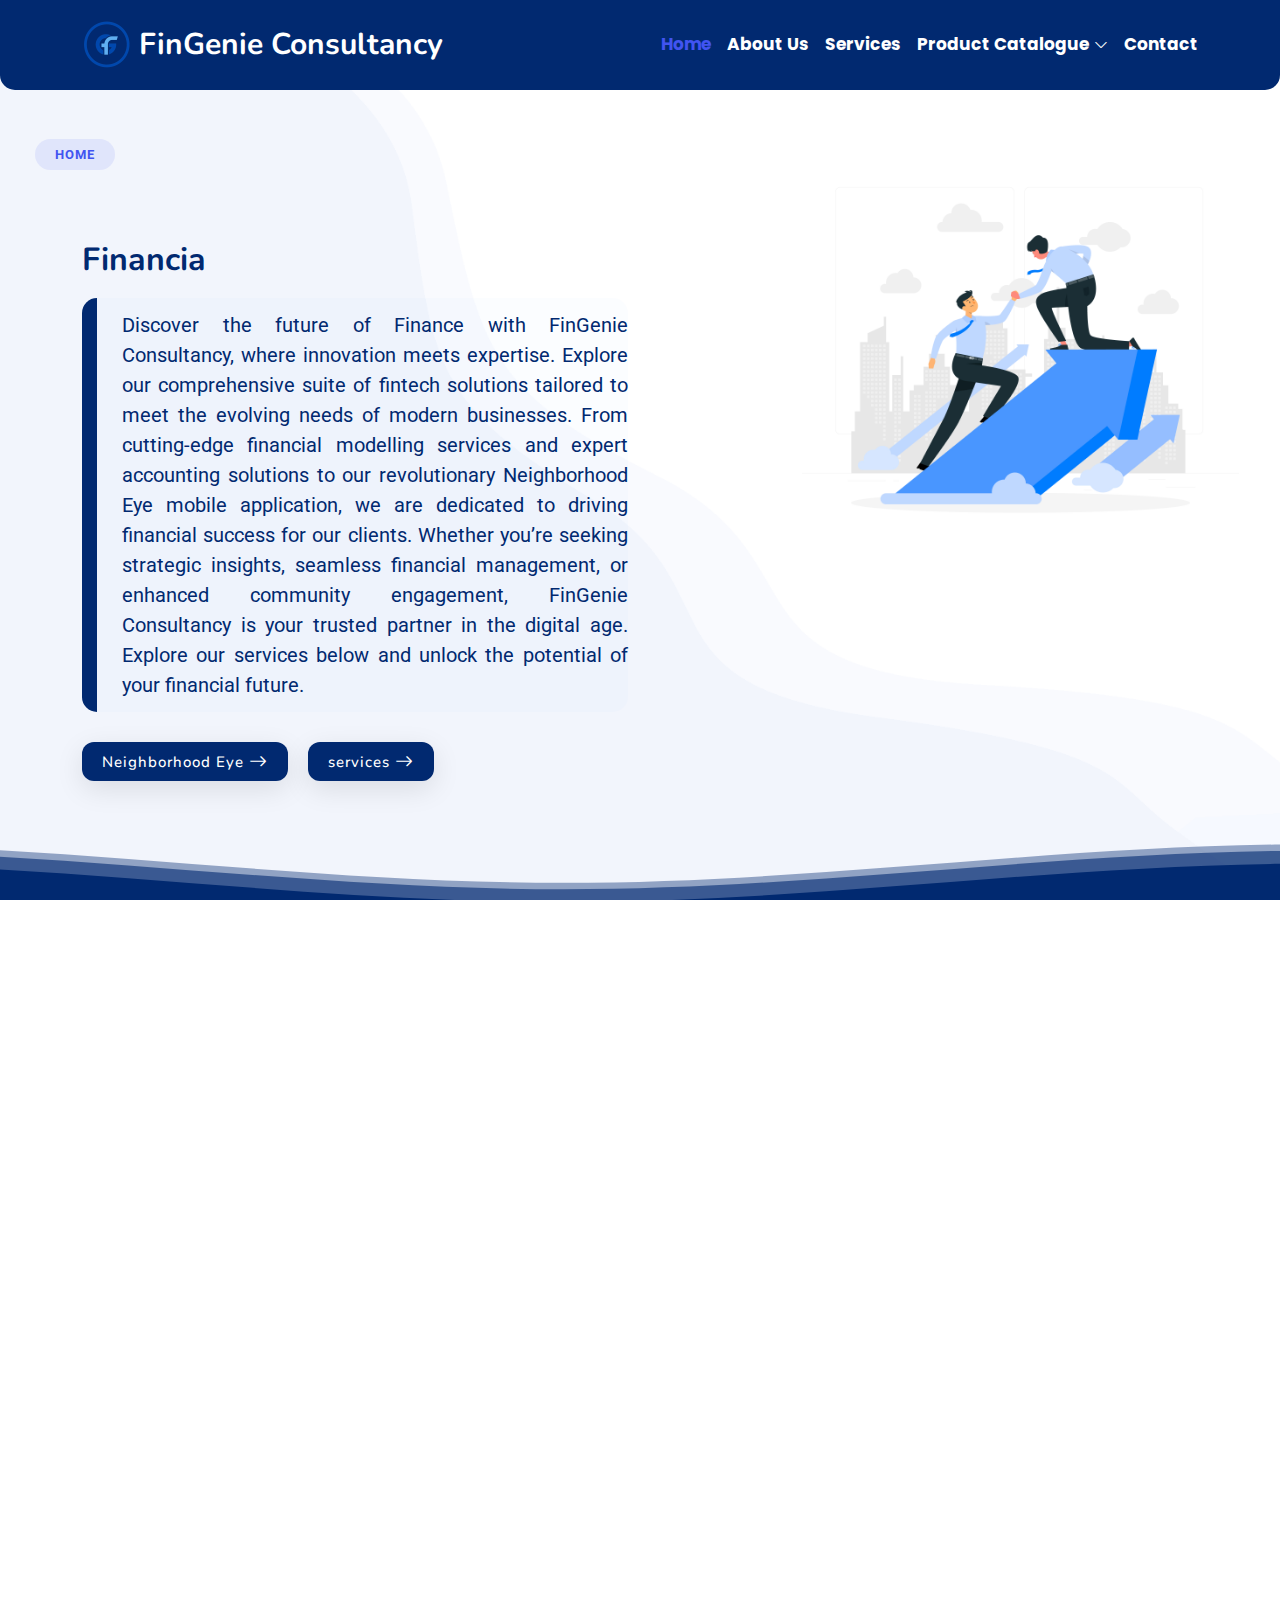
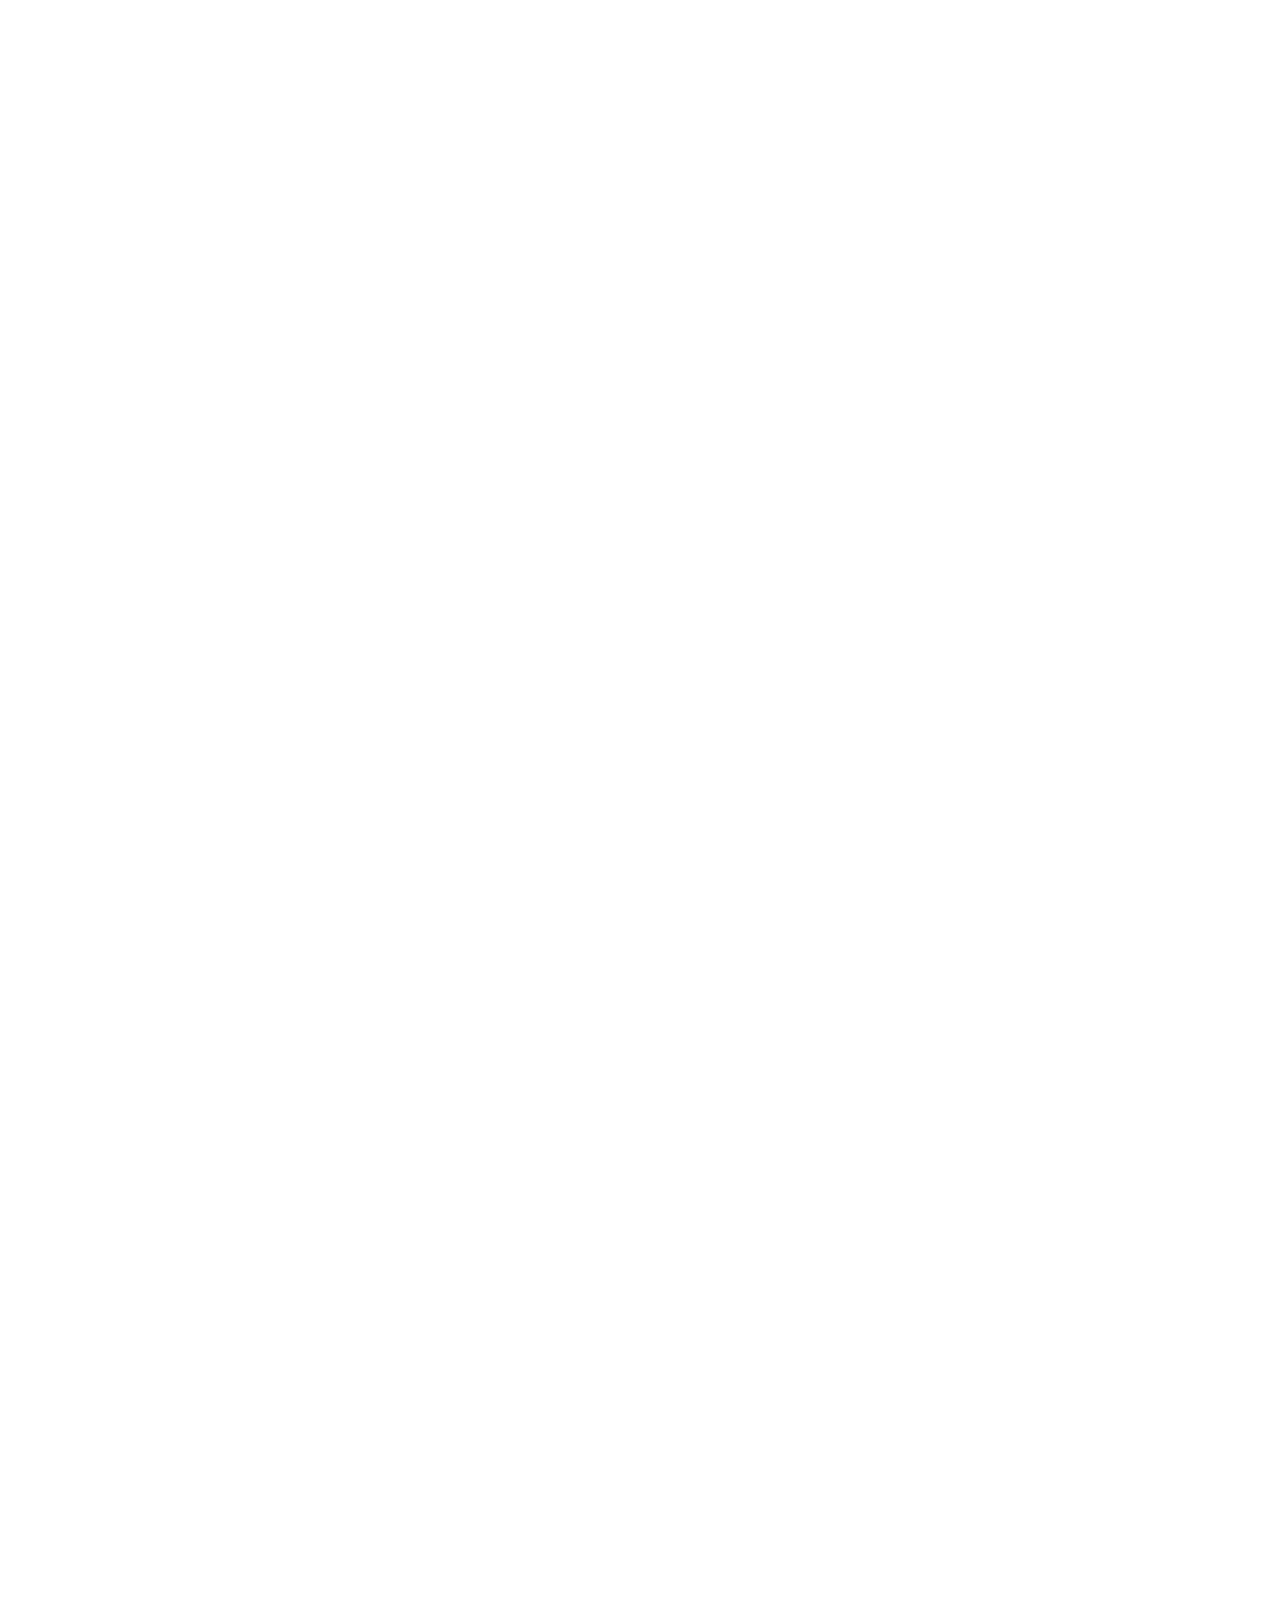
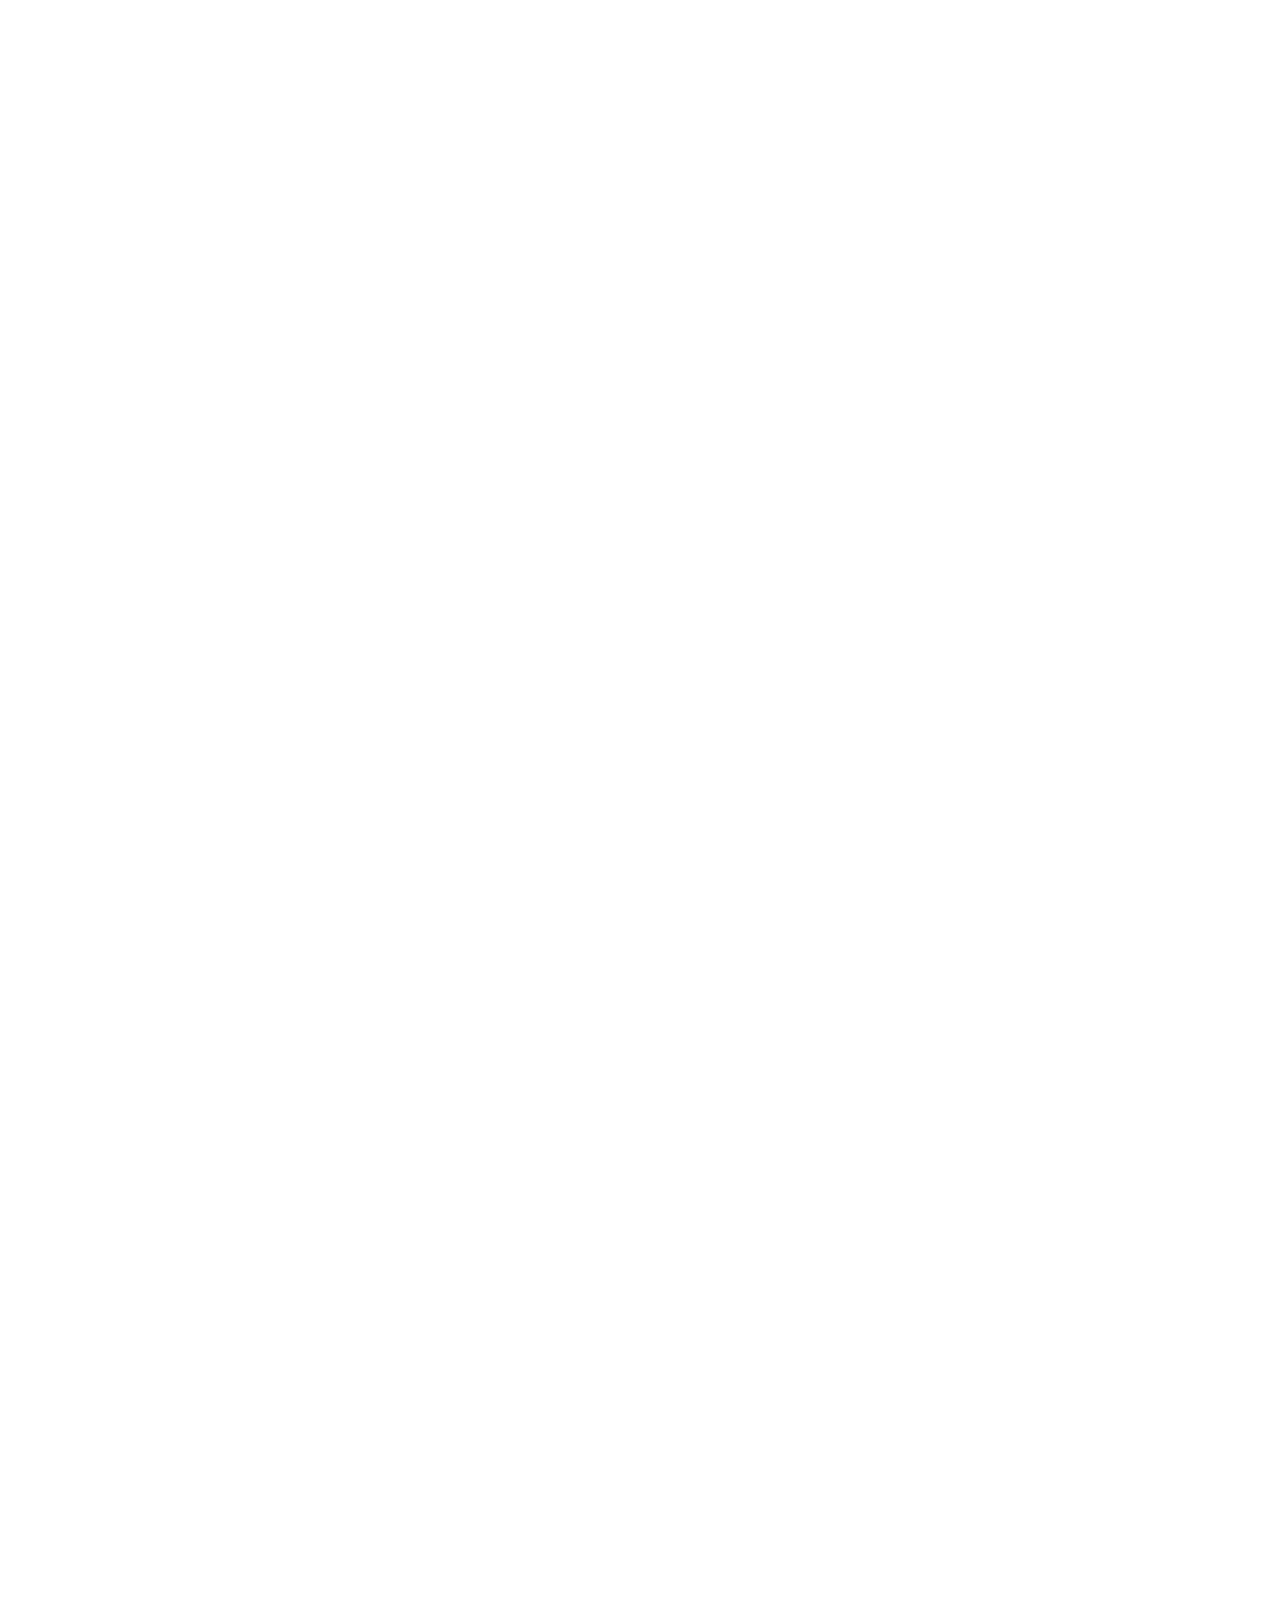
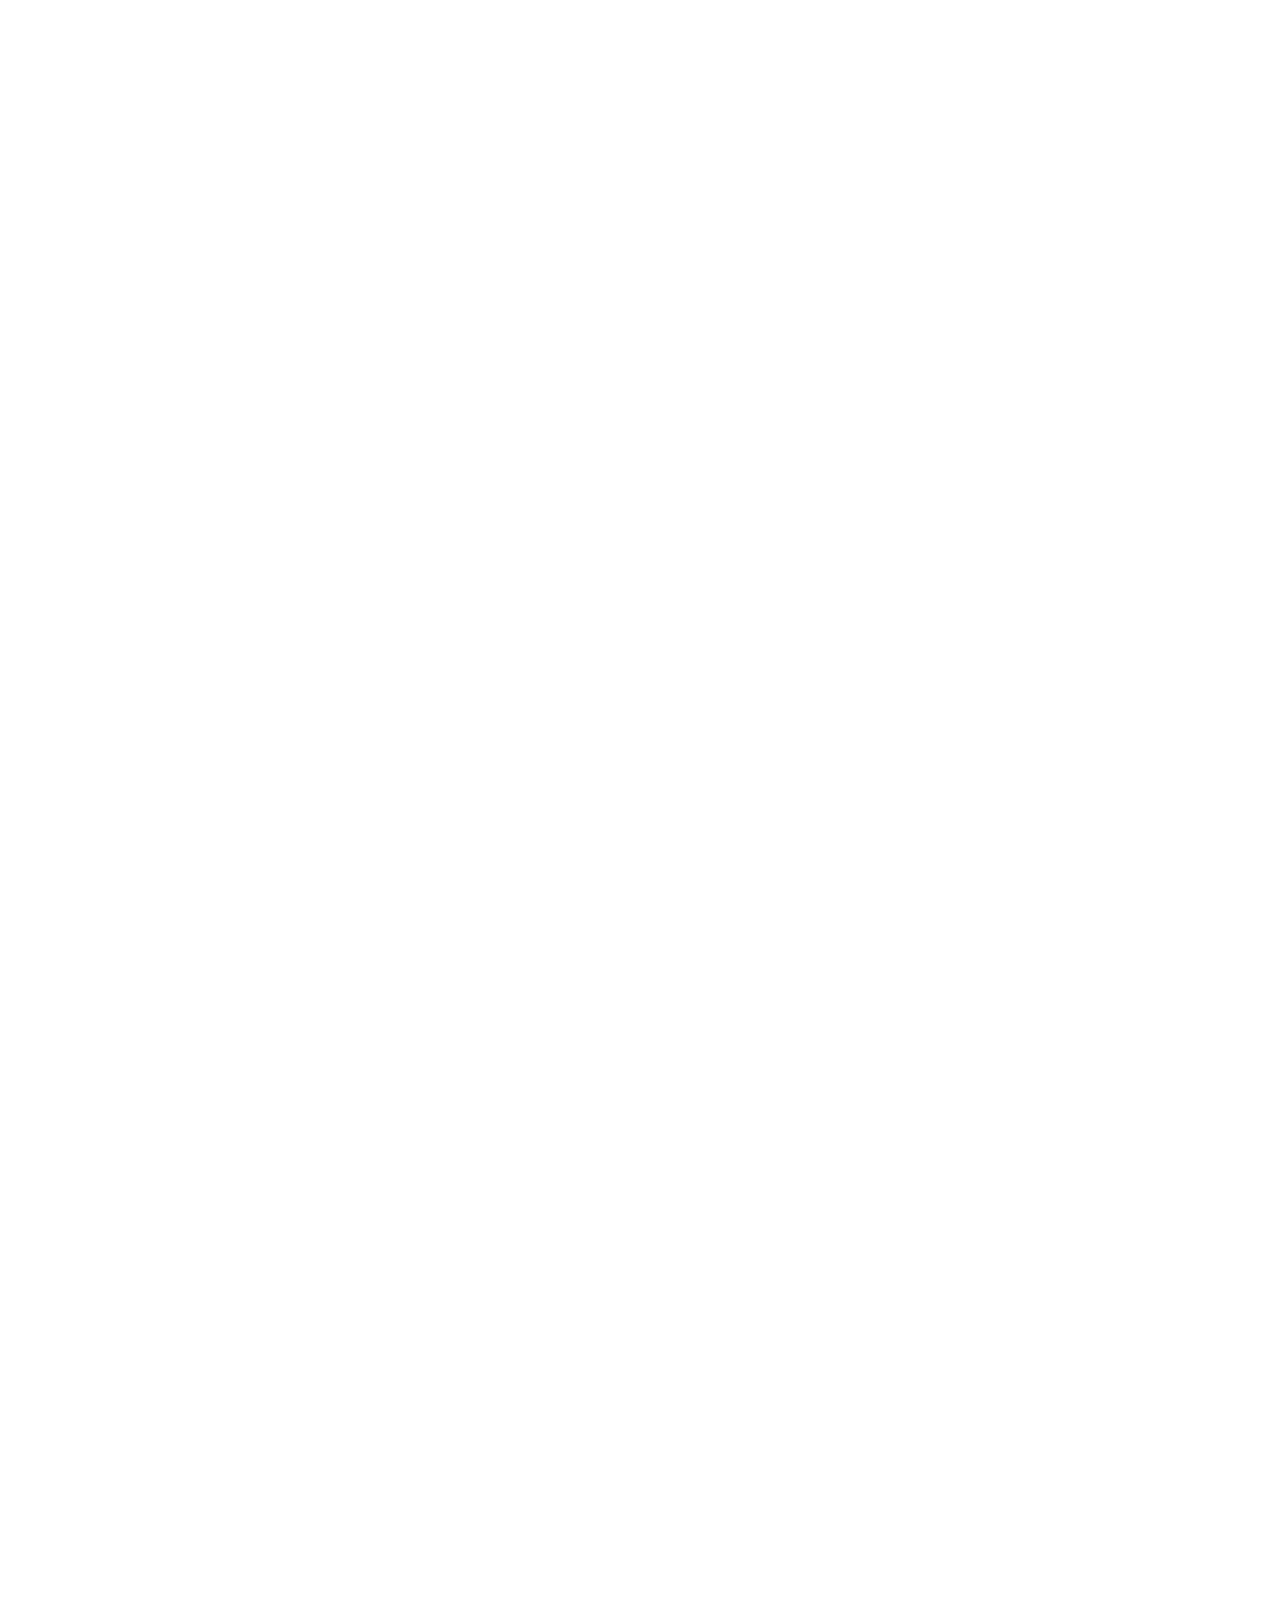
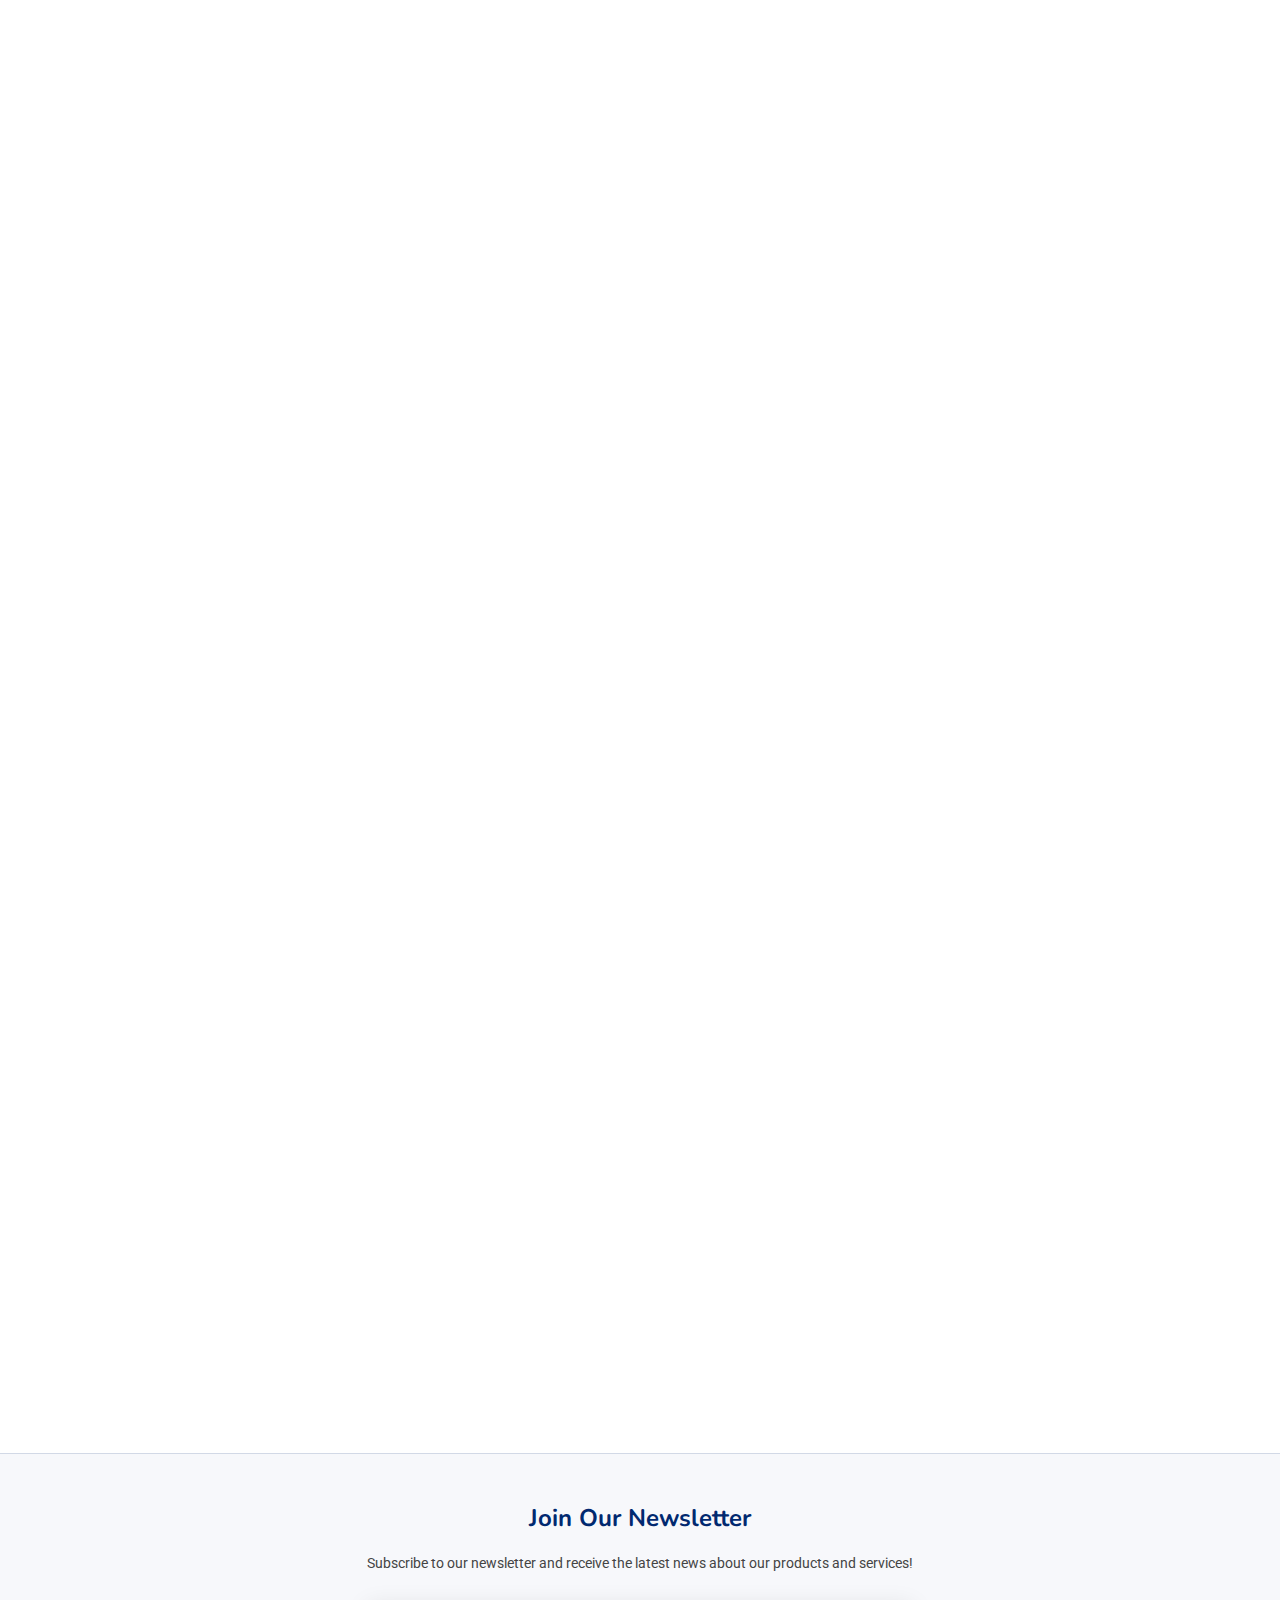
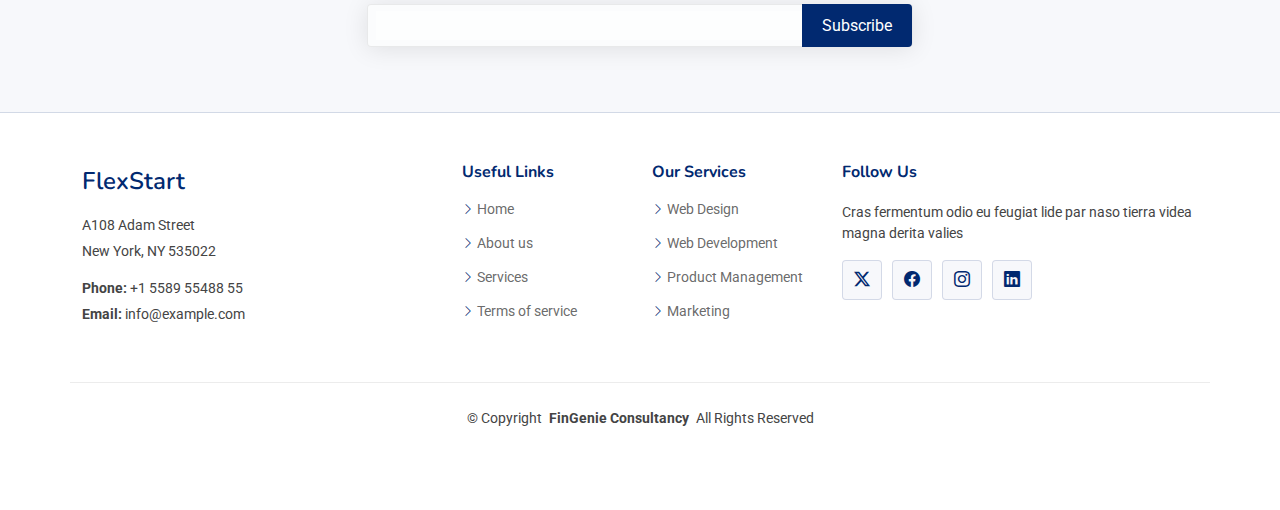
==== commit 6e7250fd: "Update index.html" ====
--- a/index.html
+++ b/index.html
@@ -186,6 +186,7 @@
         <h2>Services</h2>
         <h1 id="typing-effect3" style="font-weight: bold;"></h1><br>
         <h1 id="typing-effect5" style="display: none;"></h1><br>
+        <h1 id="typing-effect6" style="display: none;"></h1><br>
 
       </div><!-- End Section Title -->
 
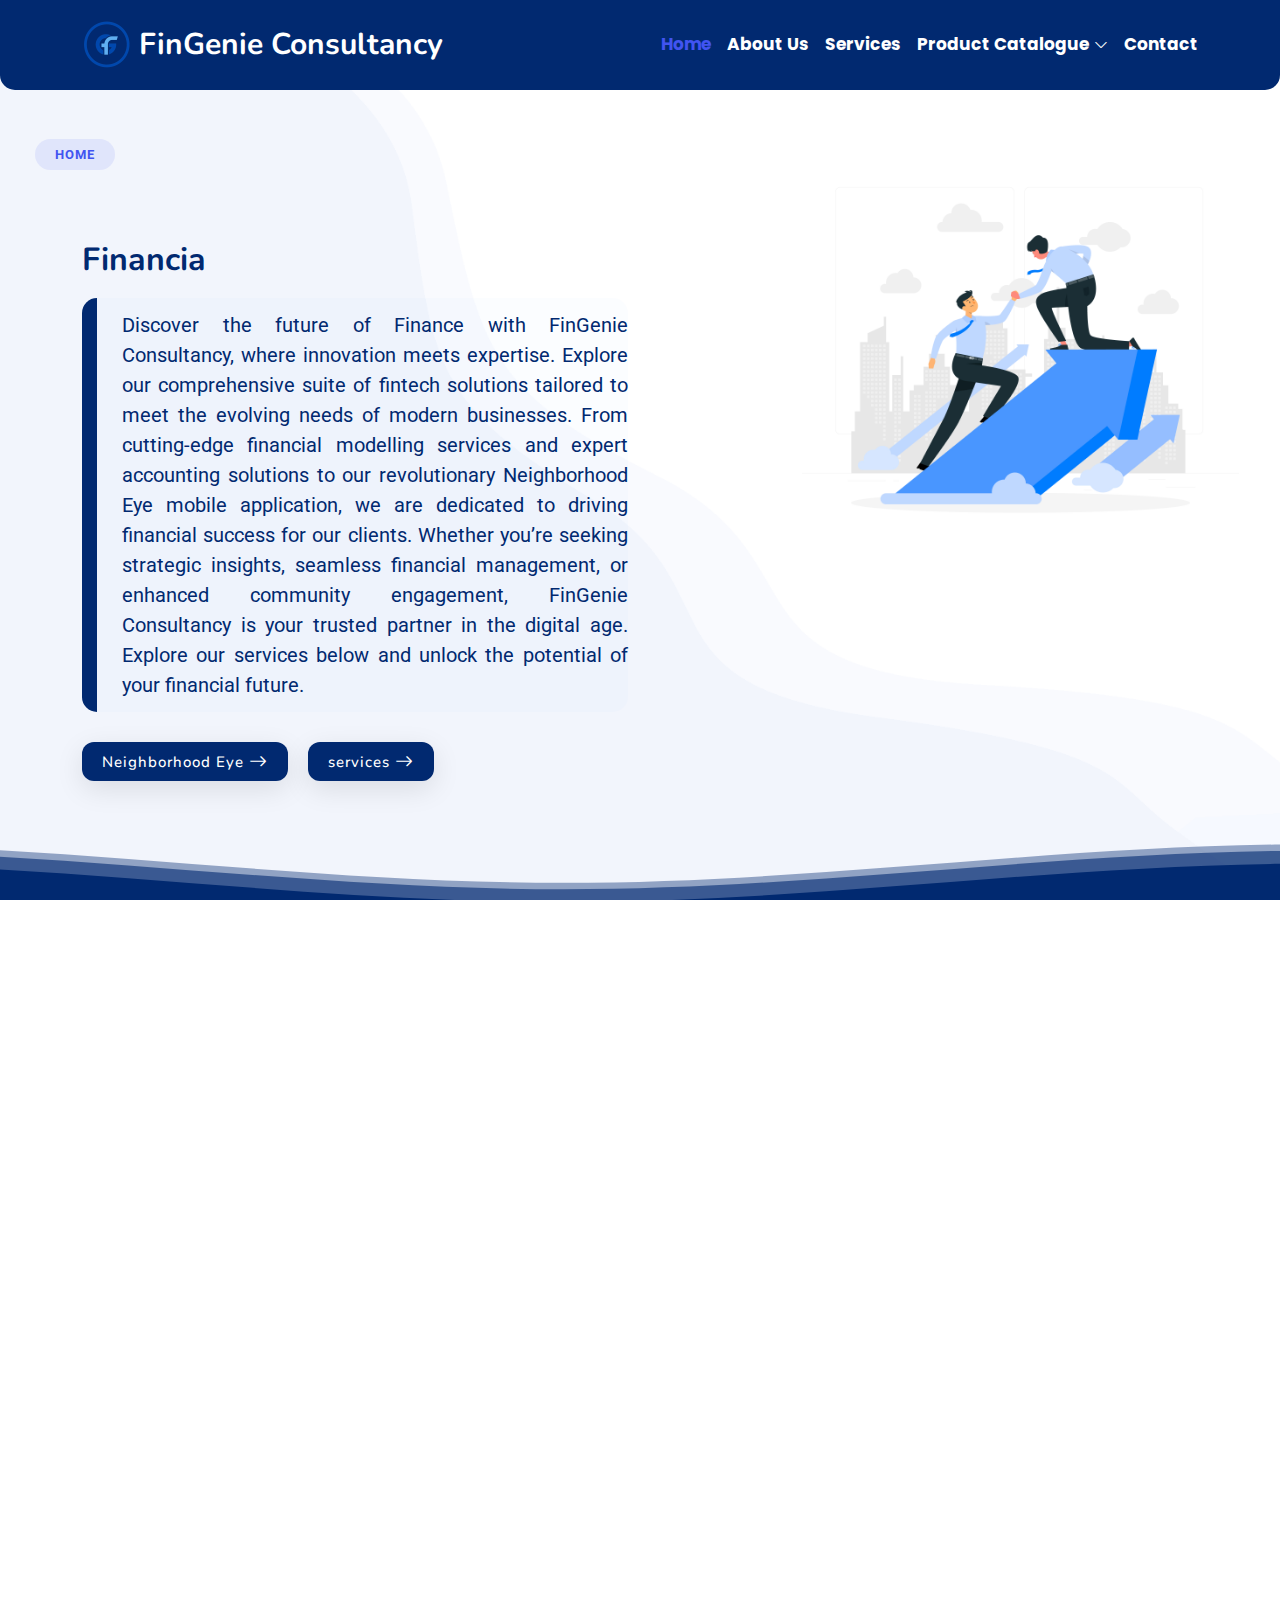
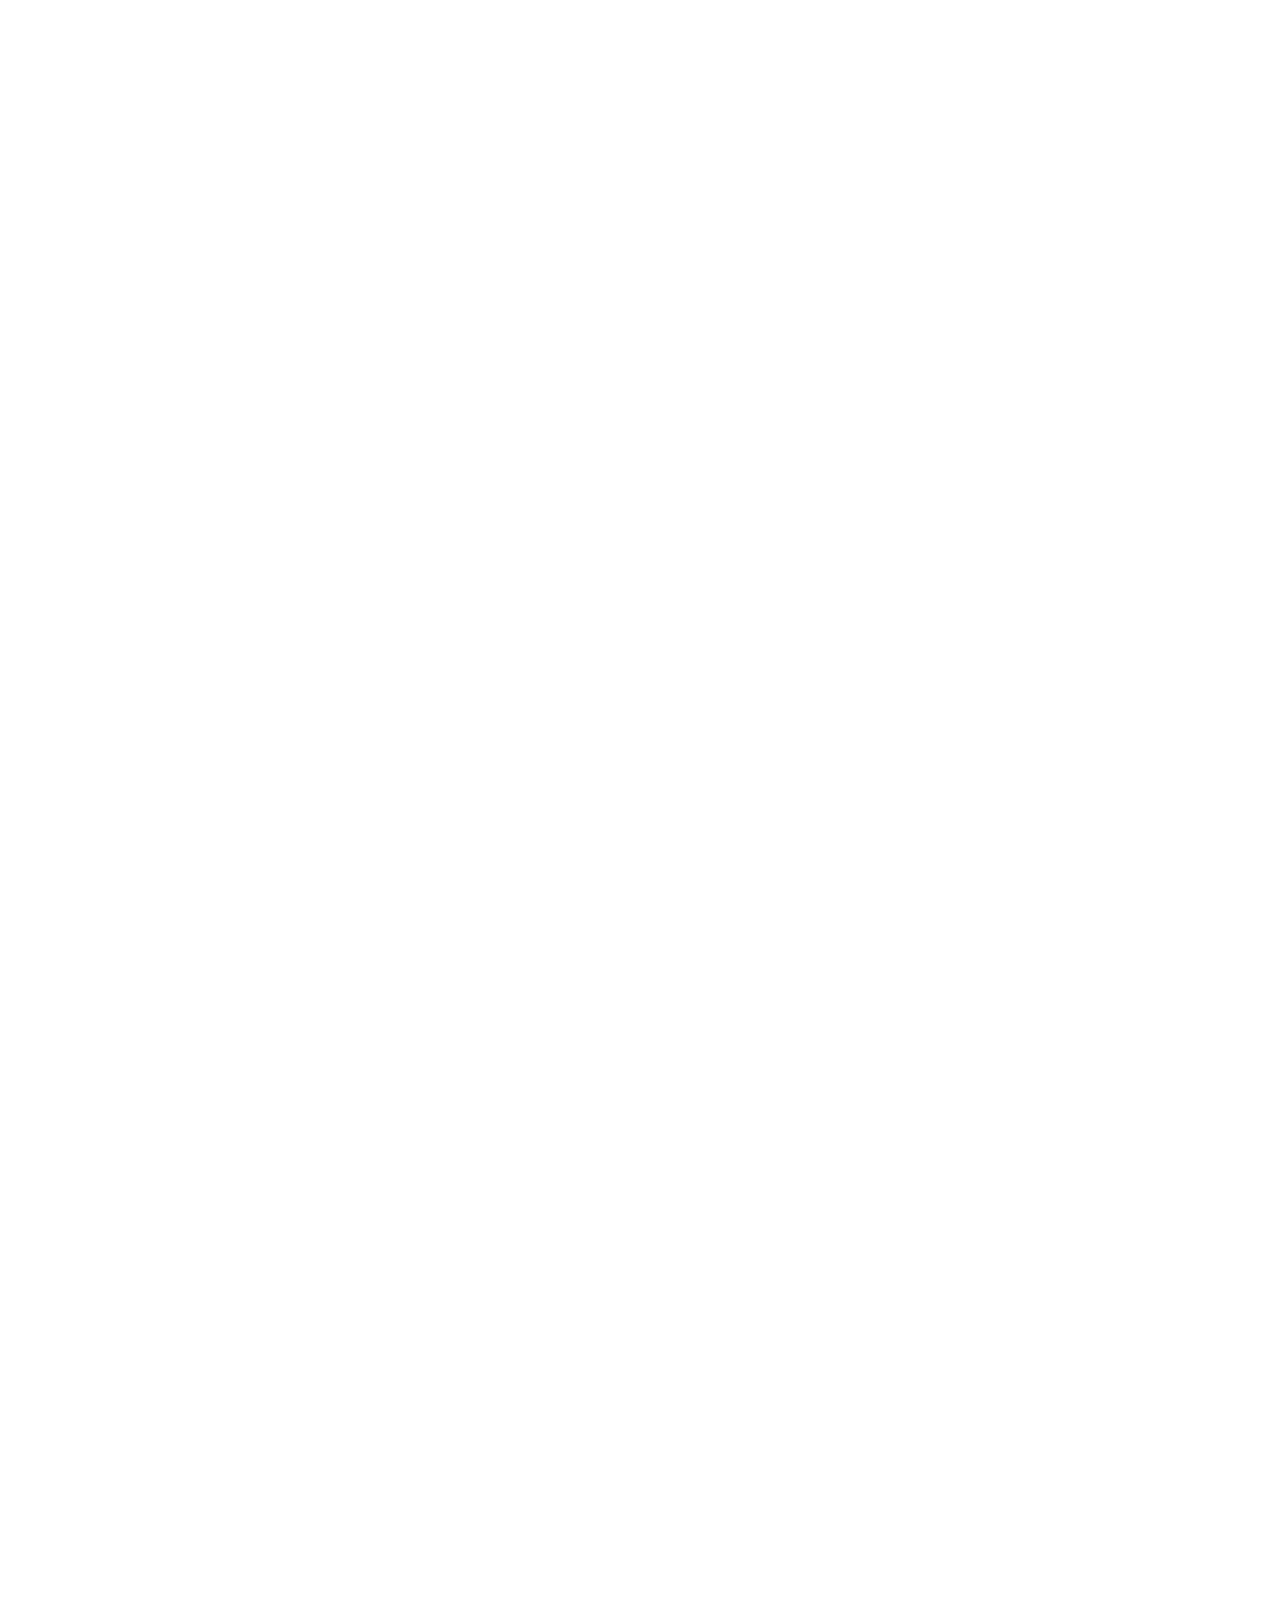
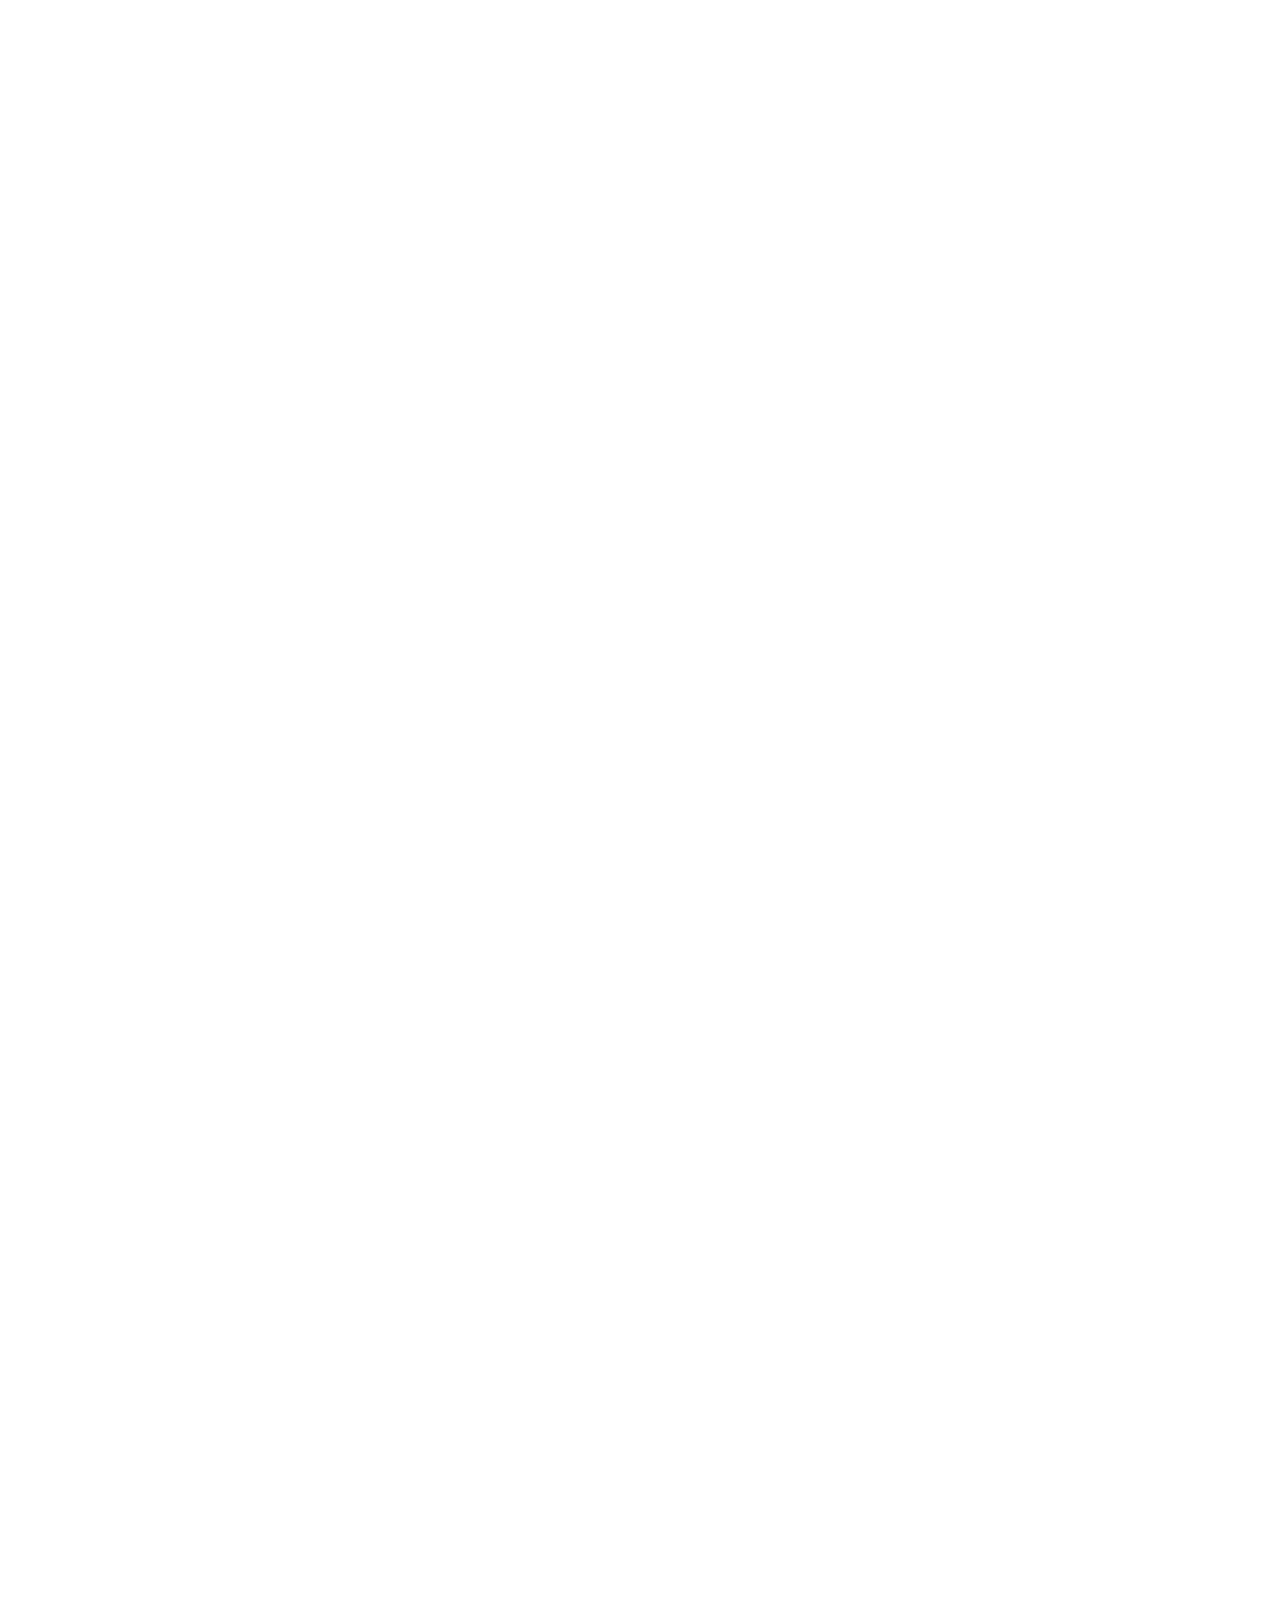
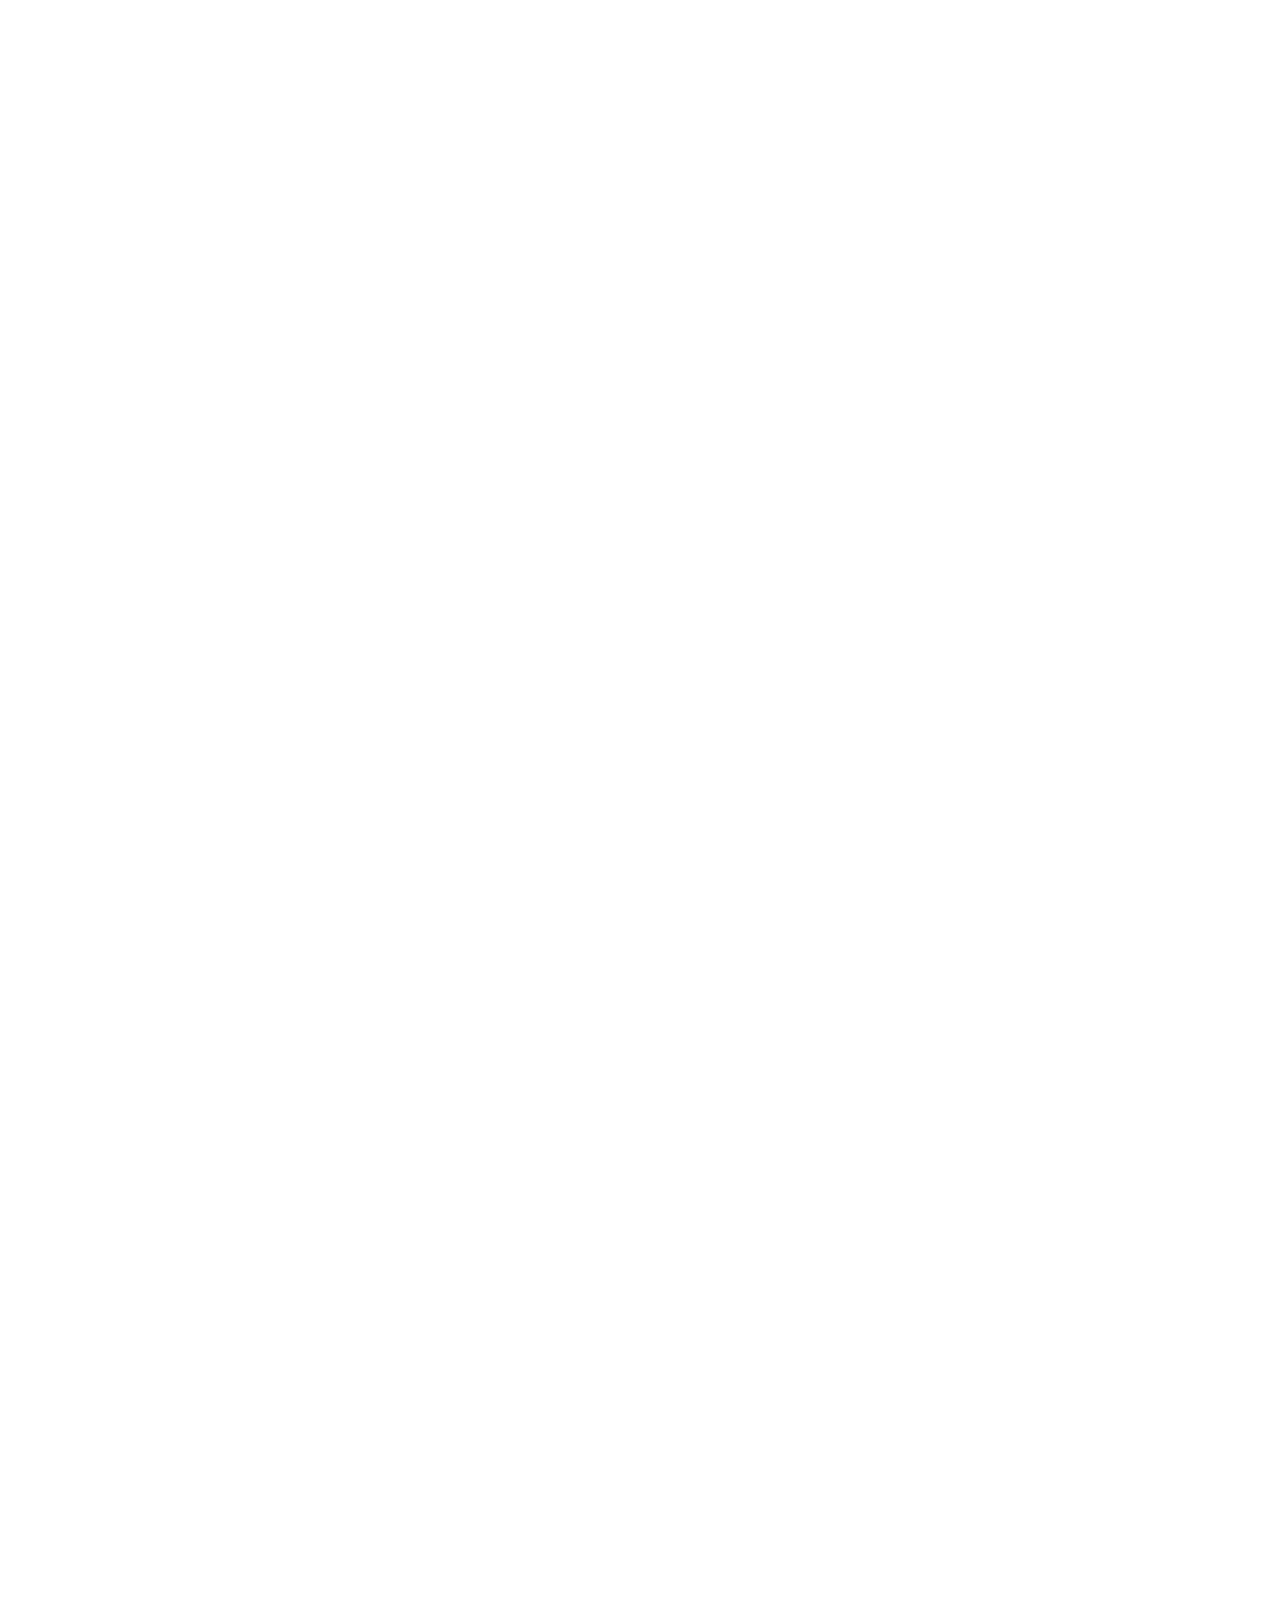
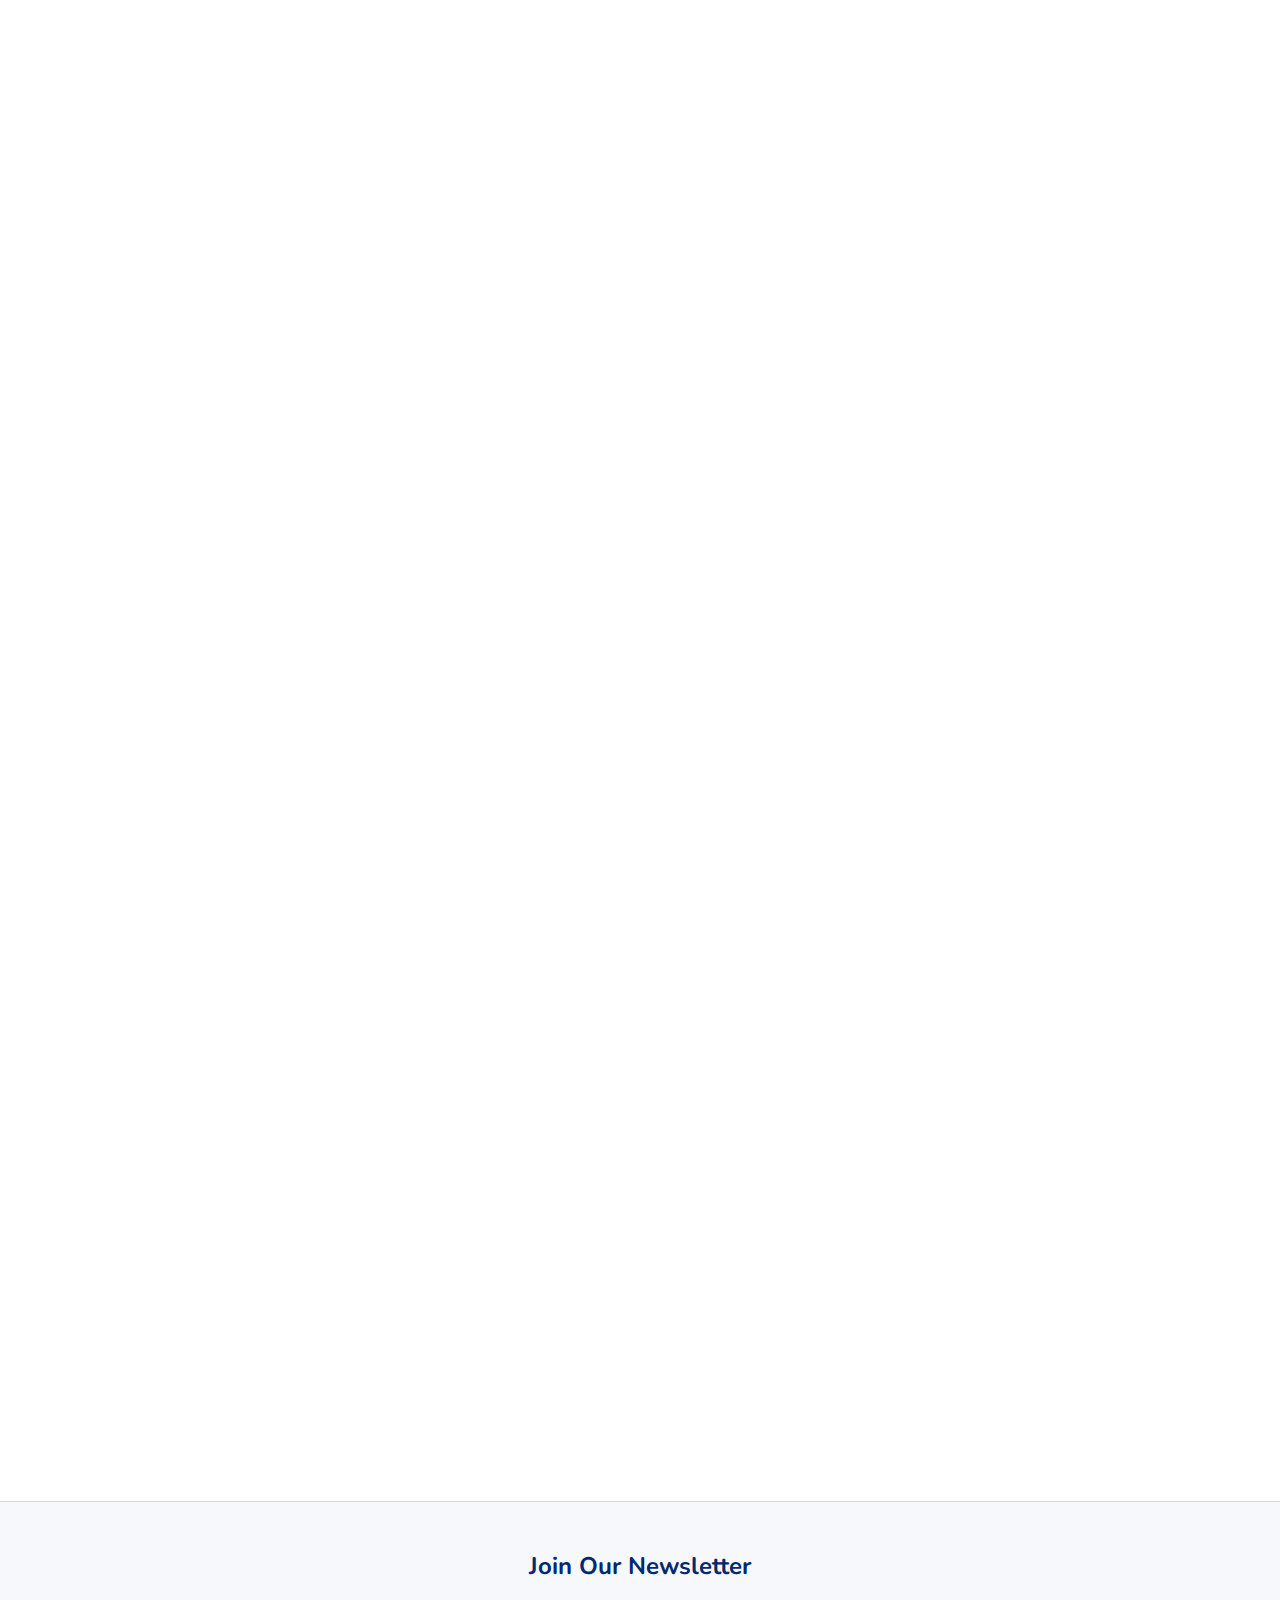
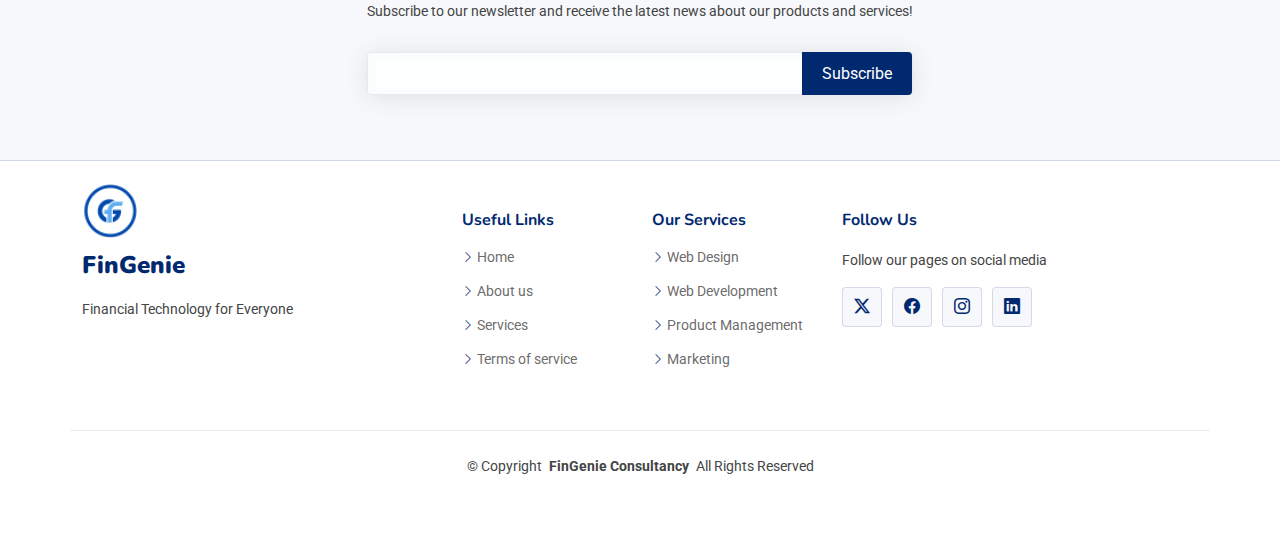
==== commit c154fd58: "kk" ====
--- a/index.html
+++ b/index.html
@@ -797,34 +797,36 @@
             <div class="row gy-4">
               <div class="col-md-6">
                 <div class="info-item" data-aos="fade" data-aos-delay="200">
-                  <i class="bi bi-geo-alt"></i>
+                  <i class="bi bi-geo-alt" style="color: #012970;"></i>
                   <h3>Address</h3>
-                  <p>A108 Adam Street</p>
-                  <p>New York, NY 535022</p>
+                  <p>Fifth Floor, Pearl House</p>
+                  <p> Cnr First Street & Samora Machel Ave</p>
+                  <p> Harare</p>
                 </div>
               </div><!-- End Info Item -->
 
               <div class="col-md-6">
                 <div class="info-item" data-aos="fade" data-aos-delay="300">
-                  <i class="bi bi-telephone"></i>
+                  <i class="bi bi-telephone" style="color: #012970;"></i>
                   <h3>Call Us</h3>
-                  <p>+1 5589 55488 55</p>
-                  <p>+1 6678 254445 41</p>
+                  <p><a href="tel:+263775668549" style="text-decoration: none; color: #4154f1;">+263 775 668 549</a></p>
+                  <p><a href="tel:+263774148760" style="text-decoration: none; color: #4154f1;">+263 774 148 760</a></p>
+                  <p><a href="tel:+263775886369" style="text-decoration: none; color: #4154f1;">+263 775 886 369</a></p>
                 </div>
               </div><!-- End Info Item -->
 
               <div class="col-md-6">
                 <div class="info-item" data-aos="fade" data-aos-delay="400">
-                  <i class="bi bi-envelope"></i>
+                  <i class="bi bi-envelope" style="color: #012970;"></i>
                   <h3>Email Us</h3>
-                  <p>info@example.com</p>
-                  <p>contact@example.com</p>
+                  <p><a href="mailto:sales@fingenie.co.zw" style="text-decoration: none; color: #4154f1;">sales@fingenie.co.zw</a></p>
+                  <p><a href="mailto:support@fingenie.co.zw" style="text-decoration: none; color: #4154f1;">support@fingenie.co.zw</a></p>
                 </div>
               </div><!-- End Info Item -->
 
               <div class="col-md-6">
                 <div class="info-item" data-aos="fade" data-aos-delay="500">
-                  <i class="bi bi-clock"></i>
+                  <i class="bi bi-clock" style="color: #012970;"></i>
                   <h3>Open Hours</h3>
                   <p>Monday - Friday</p>
                   <p>9:00AM - 05:00PM</p>
@@ -898,13 +900,10 @@
       <div class="row gy-4">
         <div class="col-lg-4 col-md-6 footer-about">
           <a href="index.html" class="d-flex align-items-center">
-            <span class="sitename">FlexStart</span>
+            <span class="sitename"><img src="assets/img/logofg.png" alt="" style="width: 37%;margin-top: -40px;"><b>FinGenie</b></span>
           </a>
           <div class="footer-contact pt-3">
-            <p>A108 Adam Street</p>
-            <p>New York, NY 535022</p>
-            <p class="mt-3"><strong>Phone:</strong> <span>+1 5589 55488 55</span></p>
-            <p><strong>Email:</strong> <span>info@example.com</span></p>
+            <p>Financial Technology for Everyone</p>
           </div>
         </div>
 
@@ -930,7 +929,7 @@
 
         <div class="col-lg-4 col-md-12">
           <h4>Follow Us</h4>
-          <p>Cras fermentum odio eu feugiat lide par naso tierra videa magna derita valies</p>
+          <p>Follow our pages on social media</p>
           <div class="social-links d-flex">
             <a href=""><i class="bi bi-twitter-x"></i></a>
             <a href=""><i class="bi bi-facebook"></i></a>
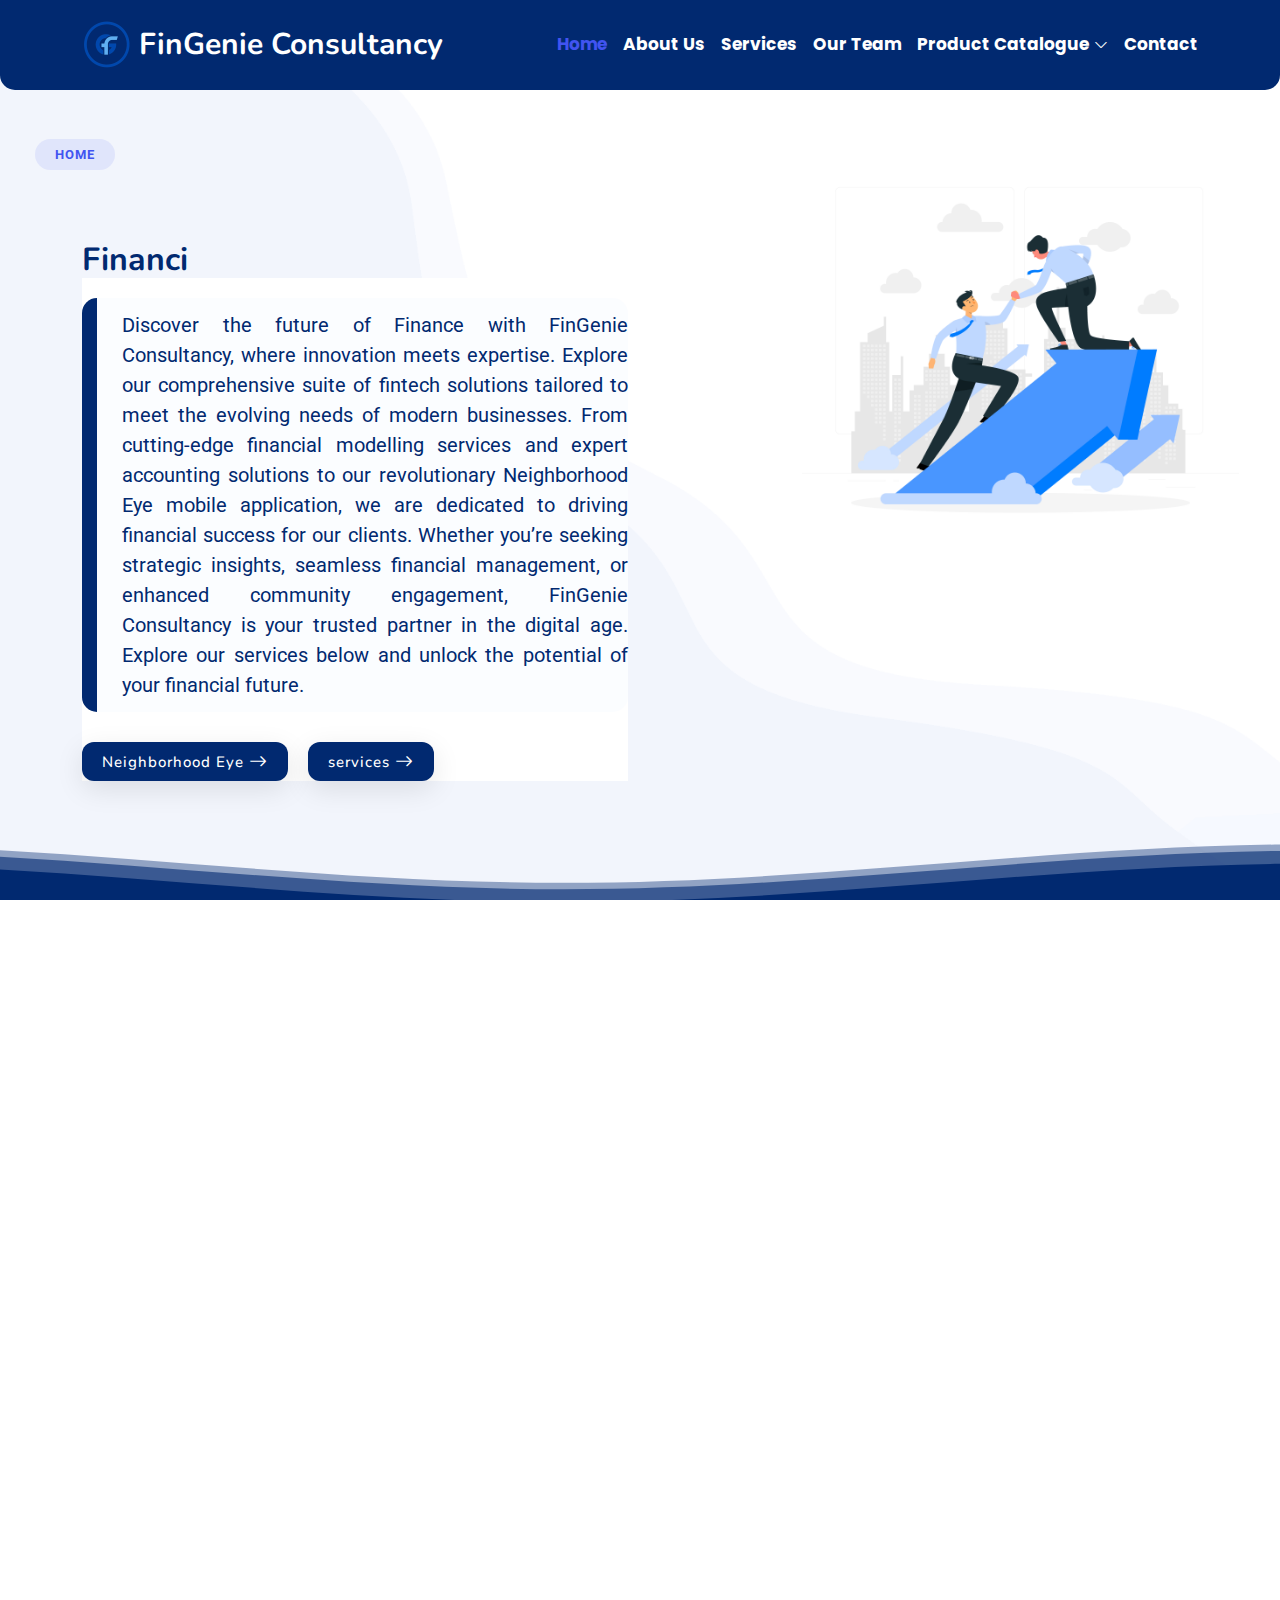
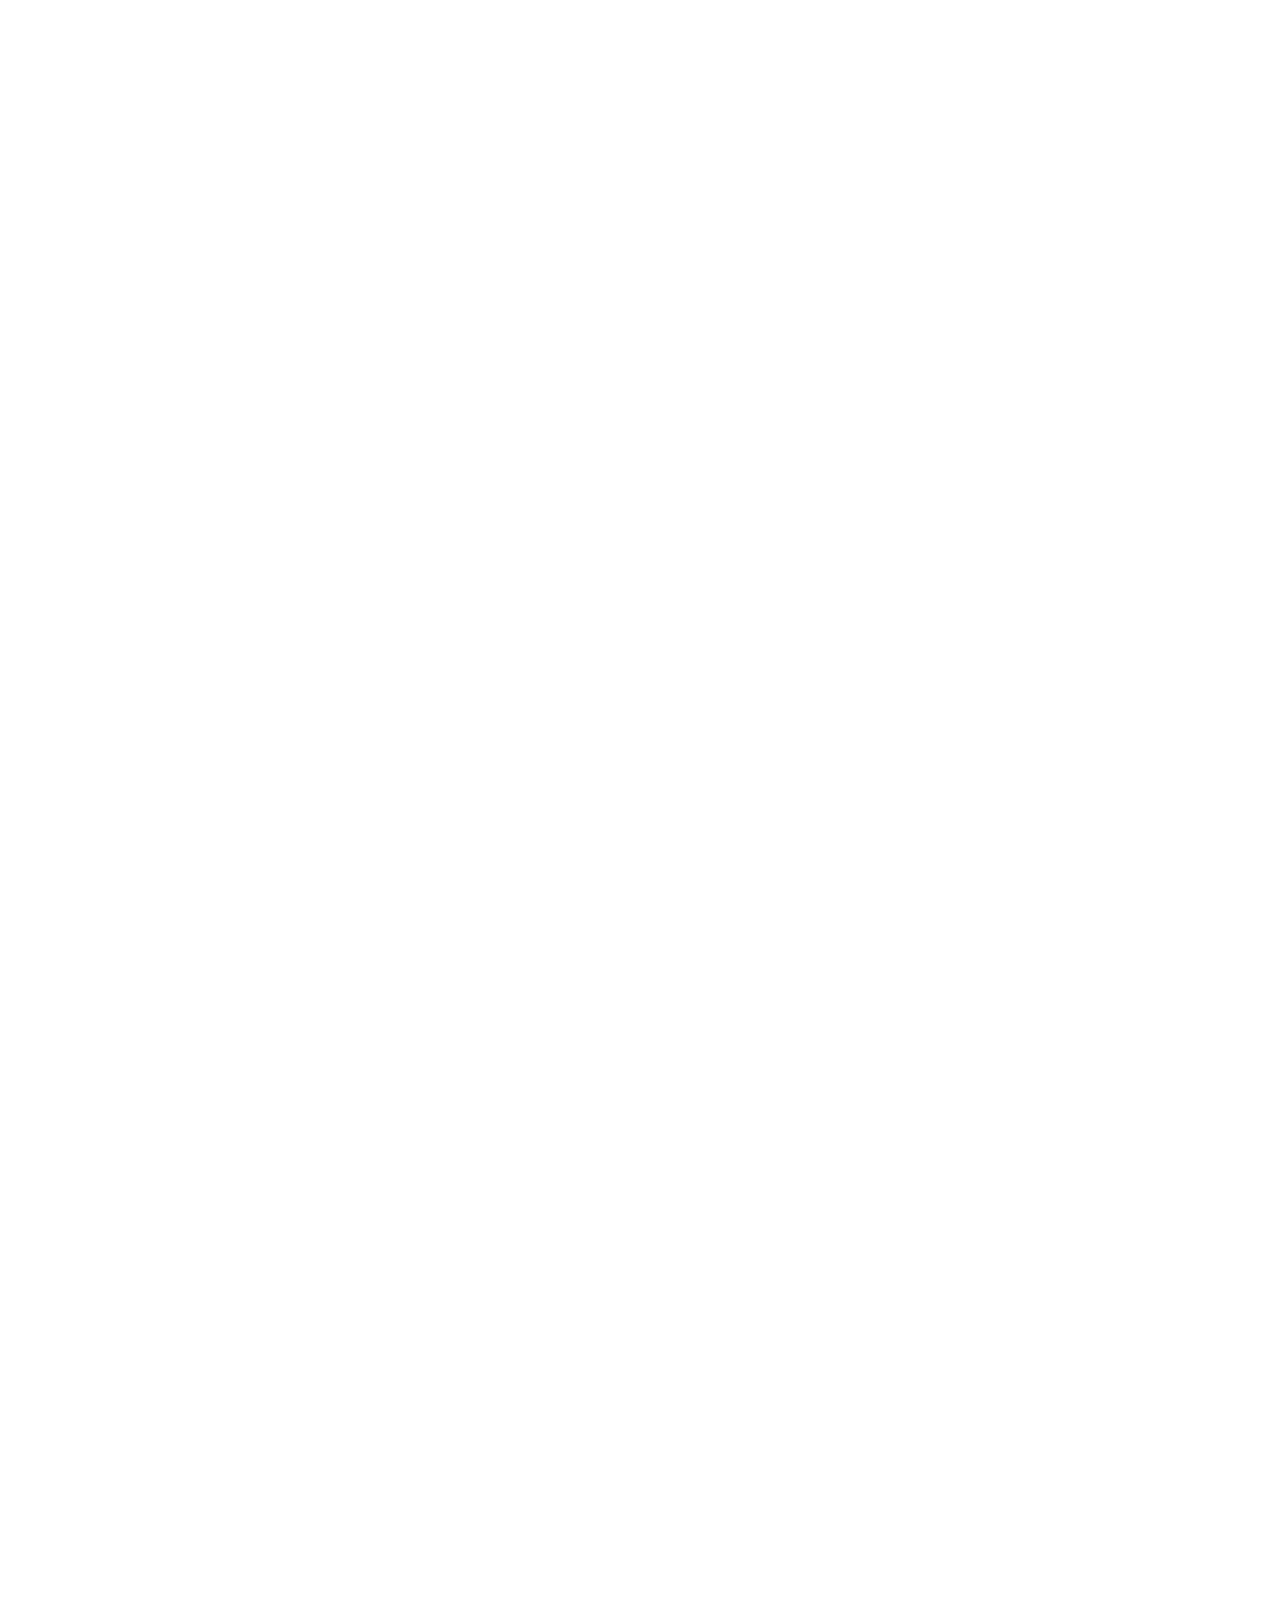
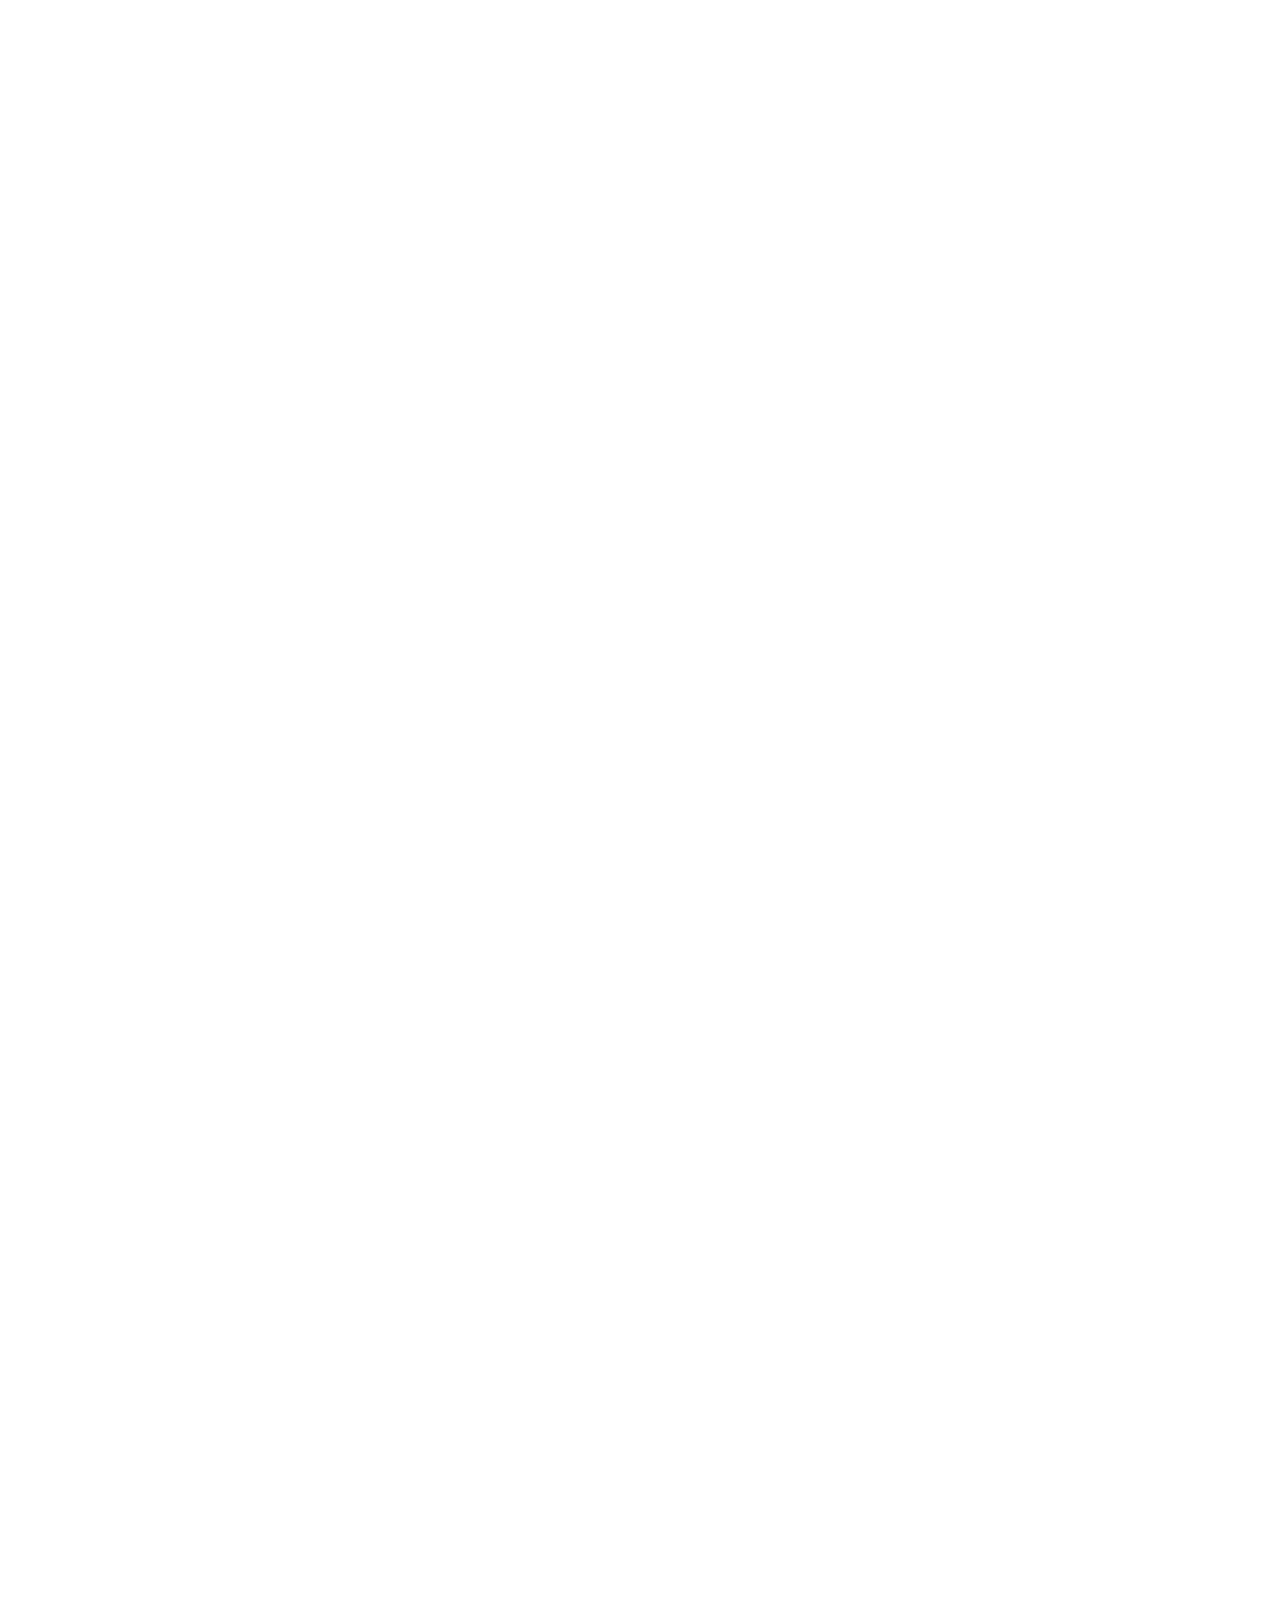
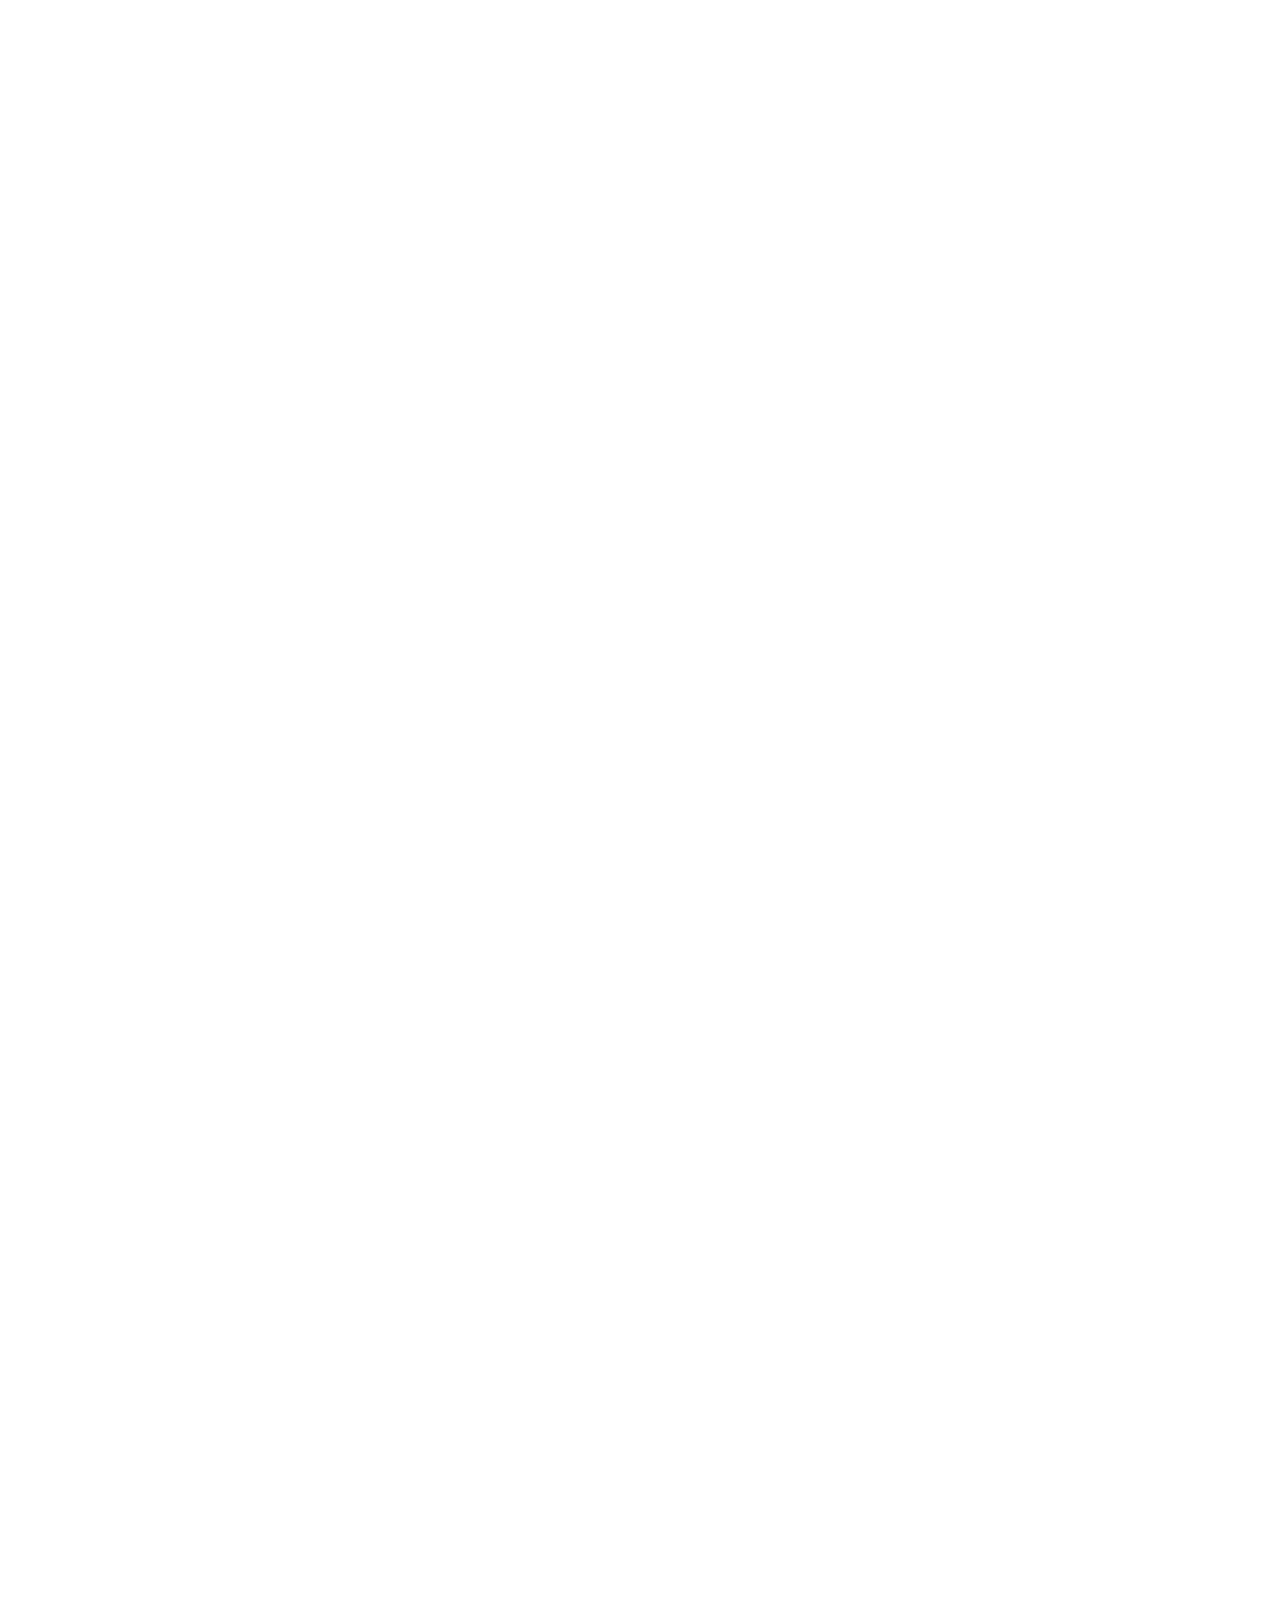
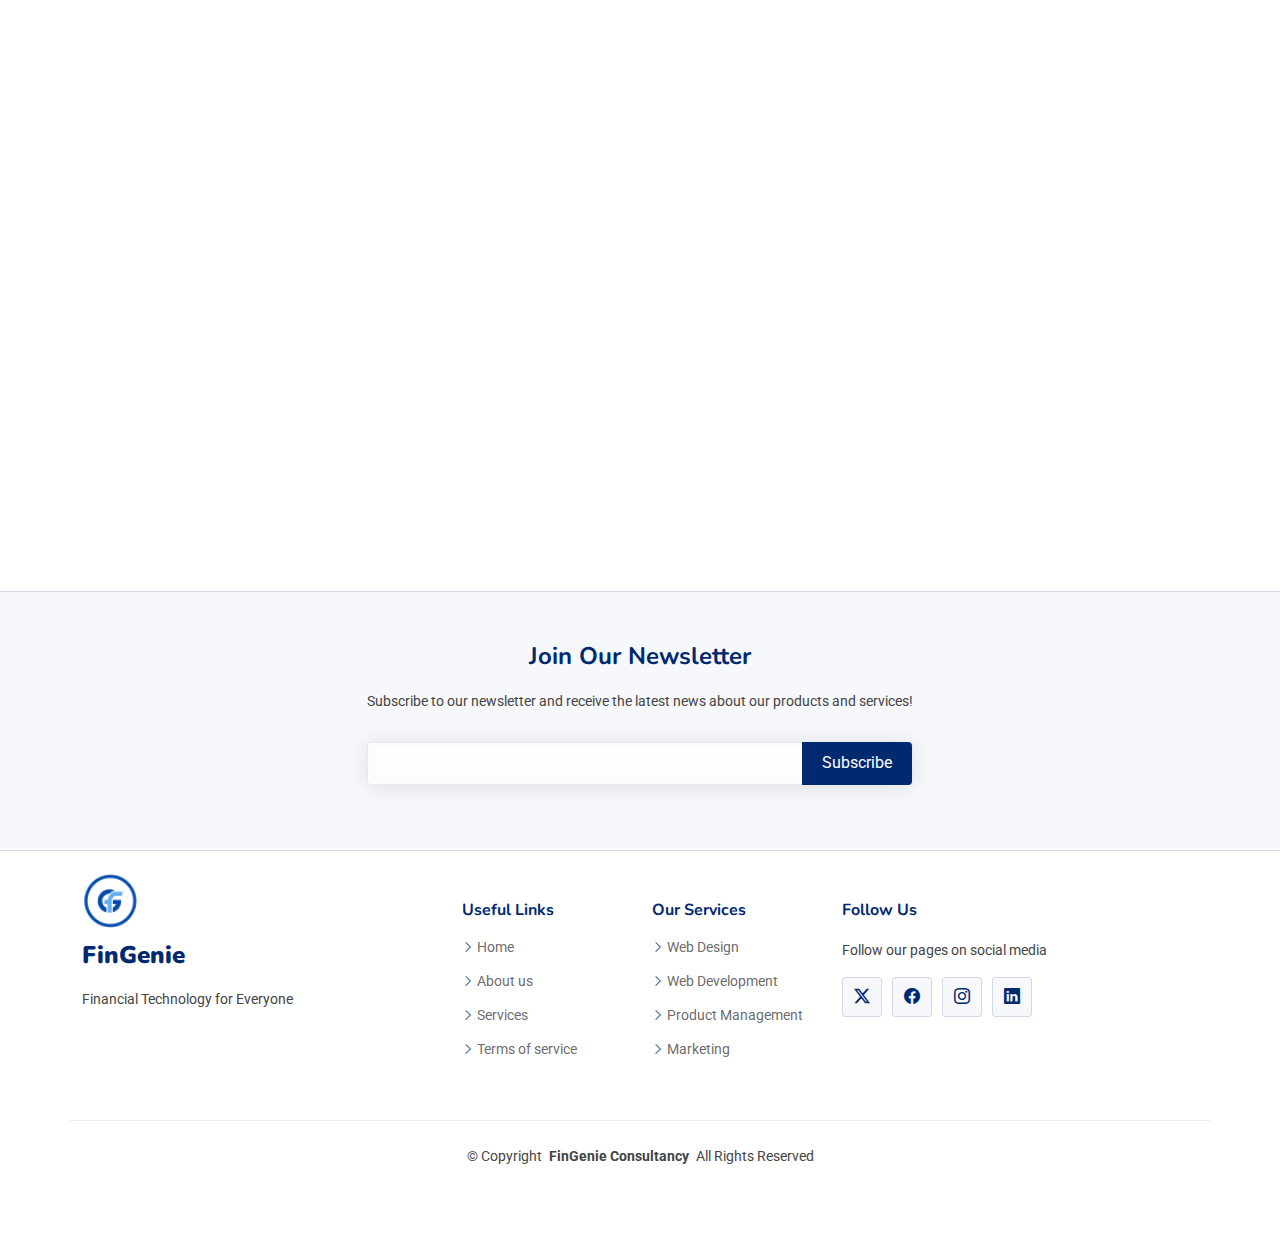
==== commit 2e16352d: "htre" ====
--- a/index.html
+++ b/index.html
@@ -52,6 +52,7 @@
           <li><a href="#hero" class="active"><b>Home</b><br></a></li>
           <li><a href="#features"><b>About Us</b></a></li>
           <li><a href="#services"><b>Services</b></a></li>
+          <li><a href="#team"><b>Our Team</b></a></li>         
           <li class="dropdown"><a href="#"><span><b>Product Catalogue</b></span> <i class="bi bi-chevron-down toggle-dropdown"></i></a>
             <ul>
                <!-- <li><a href="#">Dropdown 1</a></li>  -->
@@ -78,16 +79,18 @@
       <div class="container">
         <div class="row gy-4">
           <div class="col-lg-6 order-2 order-lg-1 d-flex flex-column justify-content-center ">
-            <div class="container section-title" data-aos="fade-up" style="margin-left: -280px;">
+            <div class="container section-title" data-aos="fade-up">
               <h2>Home</h2>
-            </div><!-- End Section Title -->
+            </div>
             <h1 id="typing-effect"></h1><br>
             <h1 id="typing-effect4" style="display: none;"></h1><br>
-            <p data-aos="fade-left" data-aos-delay="300" style="background-color: #0d6dfd04;border-radius: 15px; padding-left: 25px;border-left: 15px solid #012970;color:#012970; text-align: justify;padding-top: 12px;padding-bottom: 12px;margin-top: 20px;">Discover the future of Finance with FinGenie Consultancy, where innovation meets expertise. Explore our comprehensive suite of fintech solutions tailored to meet the evolving needs of modern businesses. From cutting-edge financial modelling services and expert accounting solutions to our revolutionary Neighborhood Eye mobile application, we are dedicated to driving financial success for our clients. Whether you’re seeking strategic insights, seamless financial management, or enhanced community engagement, FinGenie Consultancy is your trusted partner in the digital age. Explore our services below and unlock the potential of your financial future.</p>
-            <div class="d-flex flex-column flex-md-row" data-aos="fade-up" data-aos-delay="300">
-              <a onclick="window.location.href='neighborhoodeye.html'" class="btn-get-started popout-button">Neighborhood Eye<i class="bi bi-arrow-right"></i></a>
-              <a href="#services" class="btn-get-started popout-button" style="margin-left: 20px;">services<i class="bi bi-arrow-right"></i></a>
-            </div>
+            <div style="background-color: white;">
+              <p id="par1" data-aos="fade-left" data-aos-delay="300" >Discover the future of Finance with FinGenie Consultancy, where innovation meets expertise. Explore our comprehensive suite of fintech solutions tailored to meet the evolving needs of modern businesses. From cutting-edge financial modelling services and expert accounting solutions to our revolutionary Neighborhood Eye mobile application, we are dedicated to driving financial success for our clients. Whether you’re seeking strategic insights, seamless financial management, or enhanced community engagement, FinGenie Consultancy is your trusted partner in the digital age. Explore our services below and unlock the potential of your financial future.</p>
+              <div class="d-flex flex-column flex-md-row" data-aos="fade-up" data-aos-delay="300">
+                <a onclick="window.location.href='neighborhoodeye.html'" class="btn-get-started popout-button">Neighborhood Eye<i class="bi bi-arrow-right"></i></a>
+                <a href="#services" class="btn-get-started popout-button" style="margin-left: 20px;">services<i class="bi bi-arrow-right"></i></a>
+              </div>
+            </div> 
           </div>
           <div class="col-lg-6 order-1 order-lg-2 hero-img" data-aos="zoom-out">
             <img id="hero-image" class="fade-right popout-button">
@@ -125,21 +128,21 @@
         <div class="row gy-5">
 
           <div class="col-xl-6 bounce-image" data-aos="zoom-out" data-aos-delay="100">
-            <img src="assets/img/bulb2.png" class="img-fluid" alt="" style="width: 20%;margin-left: -70px;margin-top: 70px;">
+            <img src="assets/img/bulb2.png" class="img-fluid" alt="" style="width: 20%;margin-left: -40px;margin-top: 70px;">
           </div>
 
           <div class="col-xl-6 bounce-image" data-aos="zoom-out" data-aos-delay="100" id="security">
-            <img src="assets/img/securityfg.png" class="img-fluid" alt="" style="width: 19%;margin-left: 0px;margin-top: 70px;">
+            <img src="assets/img/securityfg.png" class="img-fluid" alt="" style="width: 19%;margin-left: 520px;margin-top: 280px;">
           </div>
 
           <div class="col-xl-6 bounce-image" data-aos="zoom-out" data-aos-delay="100" id="data">
-            <img src="assets/img/datafg.jpg" class="img-fluid" alt="" style="width: 25%;margin-left: 300px;margin-top: 130px;">
+            <img src="assets/img/datafg.jpg" class="img-fluid" alt="" style="width: 25%;margin-left: -40px;margin-top: 0px;">
           </div>
 
           <div class="col-xl-6 d-flex flex-column">
             <div class="row align-self-center gy-4 flex-column">
           
-              <div class="col-md-12" data-aos="fade-up" data-aos-delay="200" style="margin-left: -560px;margin-top: -200px;">
+              <div class="col-md-12" data-aos="fade-up" data-aos-delay="200" style="margin-left: -500px;margin-top: -400px;">
                 <div class="feature-box d-flex align-items-start flex-column">
                   <div class="feature-box2 d-flex align-items-center">
                     <i class="bi bi-check" style="margin-right: 10px;"></i>
@@ -150,7 +153,7 @@
                 </div>
               </div>
           
-              <div class="col-md-12" data-aos="fade-up" data-aos-delay="200" style="margin-left: 180px;margin-top: -280px;">
+              <div class="col-md-12" data-aos="fade-up" data-aos-delay="200" style="margin-left: -620px;margin-top: 20px;">
                 <div class="feature-box d-flex align-items-start flex-column">
                   <div class="feature-box2 d-flex align-items-center">
                     <i class="bi bi-check" style="margin-right: 10px;"></i>
@@ -160,7 +163,7 @@
                     With security being paramount in the fintech landscape, we prioritize the integrity and confidentiality of our clients' data. Our expertise lies in developing secure fintech systems that comply with industry regulations and protect against cyber threats. We implement advanced security measures and adhere to best practices to ensure that sensitive information remains safeguarded throughout the digital ecosystem.                </div>
               </div>
           
-              <div class="col-md-12" data-aos="fade-up" data-aos-delay="200" style="margin-left: -180px;">
+              <div class="col-md-12" data-aos="fade-up" data-aos-delay="200" style="margin-left: -500px;">
                 <div class="feature-box d-flex align-items-start flex-column">
                   <div class="feature-box2 d-flex align-items-center">
                     <i class="bi bi-check" style="margin-right: 10px;"></i>
@@ -182,7 +185,7 @@
     <section id="services" class="services section">
 
       <!-- Section Title -->
-      <div class="container section-title" data-aos="fade-up" style="margin-top: -40px;">
+      <div class="container section-title" data-aos="fade-up" style="margin-top: -50px;">
         <h2>Services</h2>
         <h1 id="typing-effect3" style="font-weight: bold;"></h1><br>
         <h1 id="typing-effect5" style="display: none;"></h1><br>
@@ -192,12 +195,12 @@
 
       <div class="container">
 
-        <div class="row gy-4" style="margin-top: 30px;">
+        <div class="row gy-4" style="margin-top: -21px;">
 
           <div class="col-lg-4 col-md-6" data-aos="fade-up" data-aos-delay="100" style="width: 27%;padding-bottom: 10px;">
             <div class="service-item item-cyan position-relative">
               <i class="bi bi-briefcase-fill icon"></i>
-              <h3>FinTech Solutions</h3>
+              <h3 class="feature-box3">FinTech Solutions</h3>
               <p>We specialize in providing comprehensive solutions tailored to meet the specific needs of businesses in the financial technology industry. From initial system design and development to implementation, maintenance, and ongoing support, we offer end-to-end services that empower organizations to thrive in the digital era.</p>
               <a href="#" class="read-more stretched-link"><span>Request Service</span> <i class="bi bi-arrow-right"></i></a>
             </div>
@@ -206,7 +209,7 @@
           <div class="col-lg-4 col-md-6" data-aos="fade-up" data-aos-delay="200" style="width: 33%;">
             <div class="service-item item-cyan position-relative">
               <i class="bi bi-activity icon"></i>
-              <h3>Financial Modeling</h3>
+              <h3 class="feature-box3">Financial Modeling</h3>
               <p>Our Financial Modeling Services are designed to help businesses make informed, data-driven decisions and achieve their strategic objectives. We develop detailed financial models that provide insights into forecasting and budgeting, enabling businesses to plan effectively and allocate resources efficiently. Our valuation models assess the worth of businesses, projects, or investment opportunities, ensuring you make the best financial decisions. We also offer scenario analysis to evaluate the impact of various market conditions and business strategies, helping you to identify risks and opportunities. By optimizing capital structures and supporting mergers and acquisitions, our financial modeling services offer comprehensive solutions that drive growth and enhance financial performance.</p>
               <a href="#" class="read-more stretched-link"><span>Request Service</span> <i class="bi bi-arrow-right"></i></a>
             </div>
@@ -215,7 +218,7 @@
           <div class="col-lg-4 col-md-6" data-aos="fade-up" data-aos-delay="300" style="width: 40%;">
             <div class="service-item item-cyan position-relative">
               <i class="bi bi-calculator-fill icon"></i>
-              <h3>Financial Accounting</h3>
+              <h3 class="feature-box3">Financial Accounting</h3>
               <p>Our Financial Accounting Services are crafted to ensure accuracy, compliance, and strategic financial management for your business. We offer meticulous bookkeeping services to record and organize your financial transactions, alongside comprehensive financial statement preparation to provide clear insights into your business’s financial health. Our tax planning and compliance services help minimize tax liabilities while ensuring adherence to all relevant regulations. We also manage payroll processing, ensuring timely and accurate payment to employees. Through detailed financial analysis and reporting, we deliver actionable insights that drive business performance. Our auditing services provide assurance of the reliability of your financial information, and our management consulting offers strategic guidance to support your business goals. With our expert financial accounting services, you can confidently navigate your financial landscape and achieve sustainable growth.</p>
               <a href="#" class="read-more stretched-link"><span>Request Service</span> <i class="bi bi-arrow-right"></i></a>
             </div>
@@ -384,7 +387,7 @@
     </section><!-- /Faq Section -->
 
     <!-- Testimonials Section -->
-    <section id="testimonials" class="testimonials section">
+    <section id="testimonials" class="testimonials section" style="display: none;">
 
       <!-- Section Title -->
       <div class="container section-title" data-aos="fade-up">
--- a/assets/css/main.css
+++ b/assets/css/main.css
@@ -774,6 +774,7 @@
   text-align: center;
   padding-bottom: 60px;
   position: relative;
+  margin-left: -280px;
 }
 
 .card{
@@ -901,10 +902,55 @@
   overflow: hidden; /* Hide overflowing text */
   margin-top: -400px;
 }
+#par1{
+  background-color: #0d6dfd04;
+  border-radius: 15px; 
+  padding-left: 25px;
+  border-left: 15px solid #012970;
+  color:#012970; 
+  text-align: justify;
+  padding-top: 12px;
+  padding-bottom: 12px;
+  margin-top: 20px;
+}
 
 @media (max-width: 768px) {
   .pricing-tem {
     width: 100%; /* Ensure the cards take full width on smaller screens */
+  }
+
+  #hero-image {
+    transition: opacity 1s ease-in-out; /* Smooth fade transition */
+    opacity: 0; /* Initial state for fade-out */
+    width: 50%;
+    margin-left: 150px;
+  }
+
+  .section-title {
+    text-align: center;
+    padding-bottom: 60px;
+    position: relative;
+    margin-left: 0px;
+  }
+
+  #typing-effect {
+    position: absolute;
+    font-size: 1.5rem;
+    white-space: nowrap; /* Prevent wrapping */
+    overflow: hidden; /* Hide overflowing text */
+    margin-top: -400px;
+  }
+  #par1{
+    background-color: #0d6dfd04;
+    border-radius: 8px; 
+    padding-left: 15px;
+    border-left: 15px solid #012970;
+    color:#012970; 
+    text-align: justify;
+    padding-top: 12px;
+    padding-bottom: 12px;
+    margin-top: 5px;
+    font-size: 14px;
   }
 }
 
@@ -921,7 +967,7 @@
 }
 
 #typing-effect3, #typing-effect4, #typing-effect5, #typing-effect6  {
-  margin-top: 20px;
+  margin-top: 0px;
   position: absolute;
   font-size: 2rem;
   white-space: nowrap; /* Prevent wrapping */
@@ -1213,11 +1259,11 @@
 # Features Section
 --------------------------------------------------------------*/
 .features .feature-box {
-  padding: 24px 20px;
+  padding: 18px 14px;
   box-shadow: 0px 0 30px rgba(0, 0, 0, 0.1);
   transition: 0.3s;
   height: 100%;
-  width: 80%;
+  width: 170%;
   border-radius: 15px;
 }
 
@@ -1226,16 +1272,24 @@
 }
 
 .features .feature-box2 {
-  padding: 11px 8px;
+  padding: 8px 6px;
   box-shadow: 0px 0 30px rgba(0, 0, 0, 0.1);
   transition: 0.3s;
   height: 100%;
-  width: 100%;
+  width: 70%;
   border-radius: 15px;
 }
+.feature-box3 {
+  padding: 4px 3px;
+  box-shadow: 0px 0 30px rgba(0, 0, 0, 0.1);
+  transition: 0.3s;
+  border-radius: 15px;
+}
+
+
 .features .feature-box h3 {
   font-size: 17px;
-  font-weight: 700;
+  font-weight: 900;
   margin: 0;
 }
 
@@ -1319,7 +1373,7 @@
   justify-content: center;
   font-weight: 600;
   font-size: 16px;
-  padding: 8px 20px;
+  padding:20px 10px;
 }
 
 .services .service-item .read-more i {
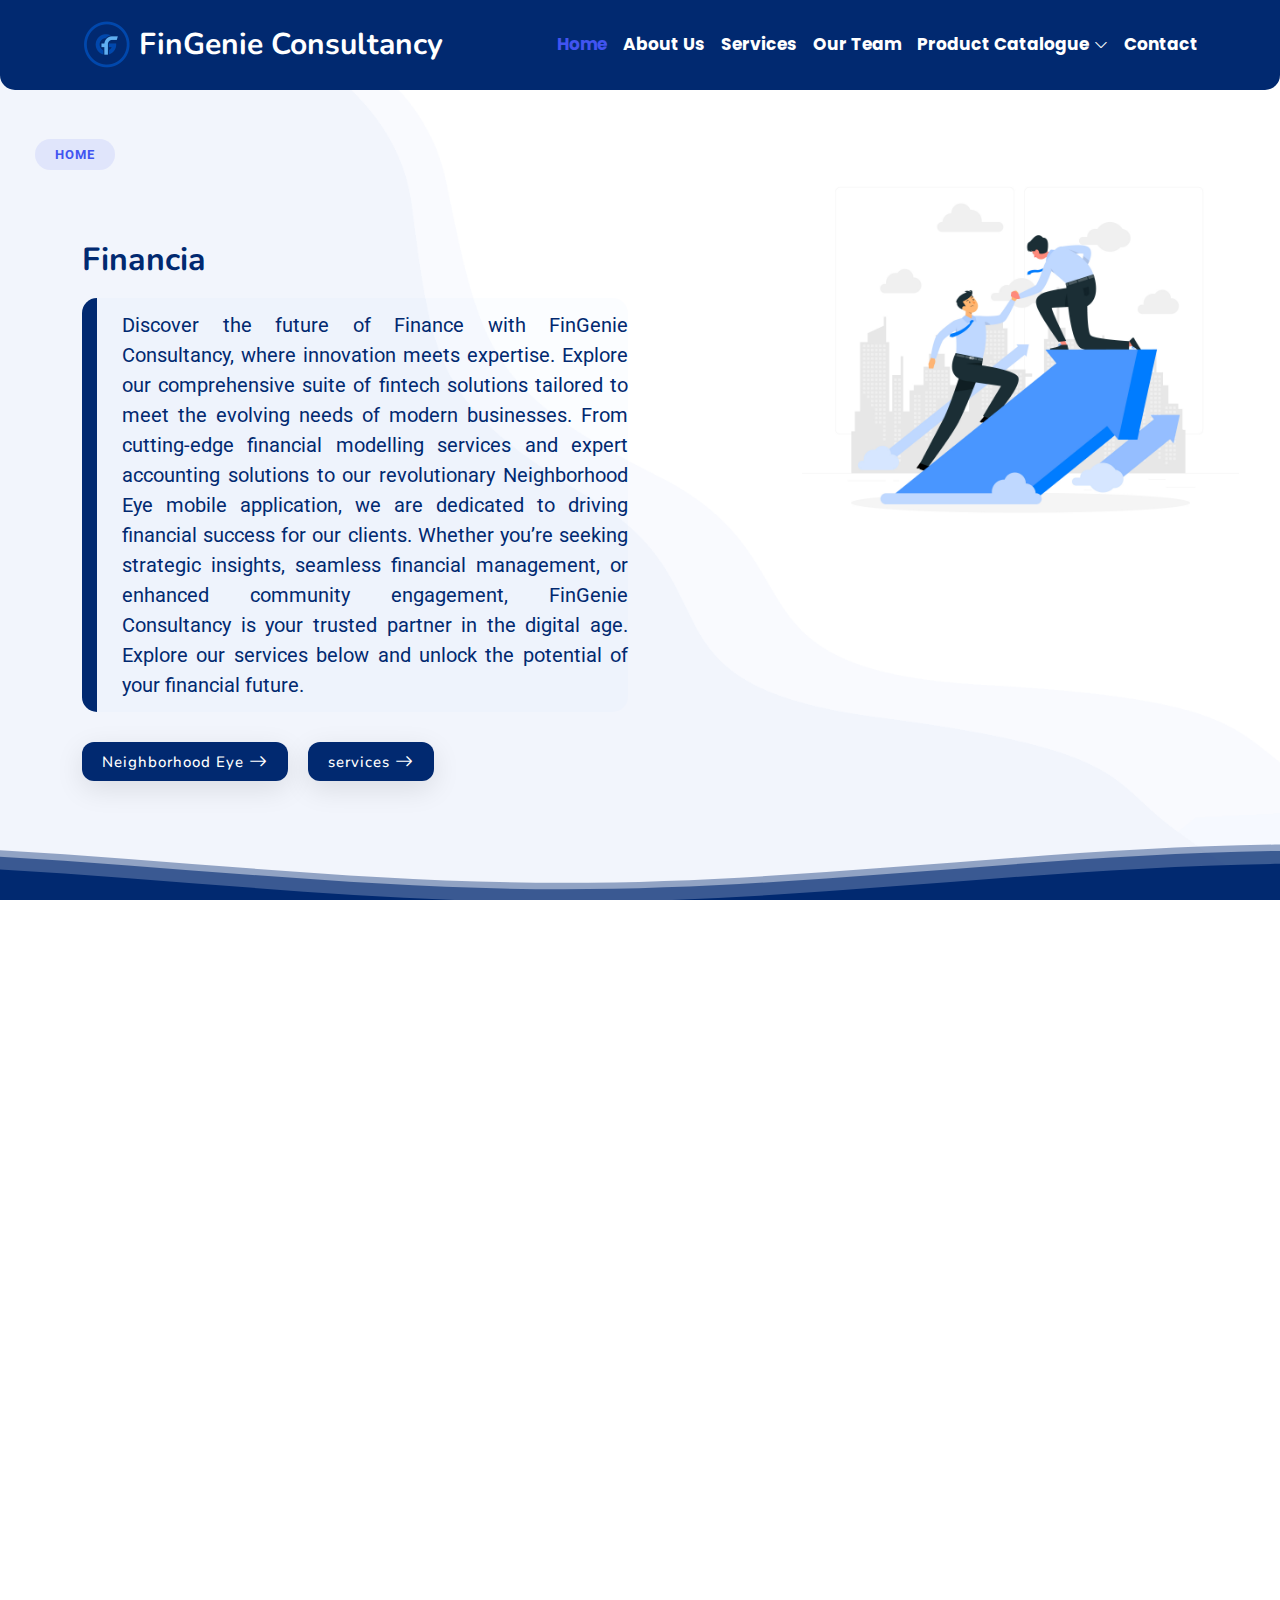
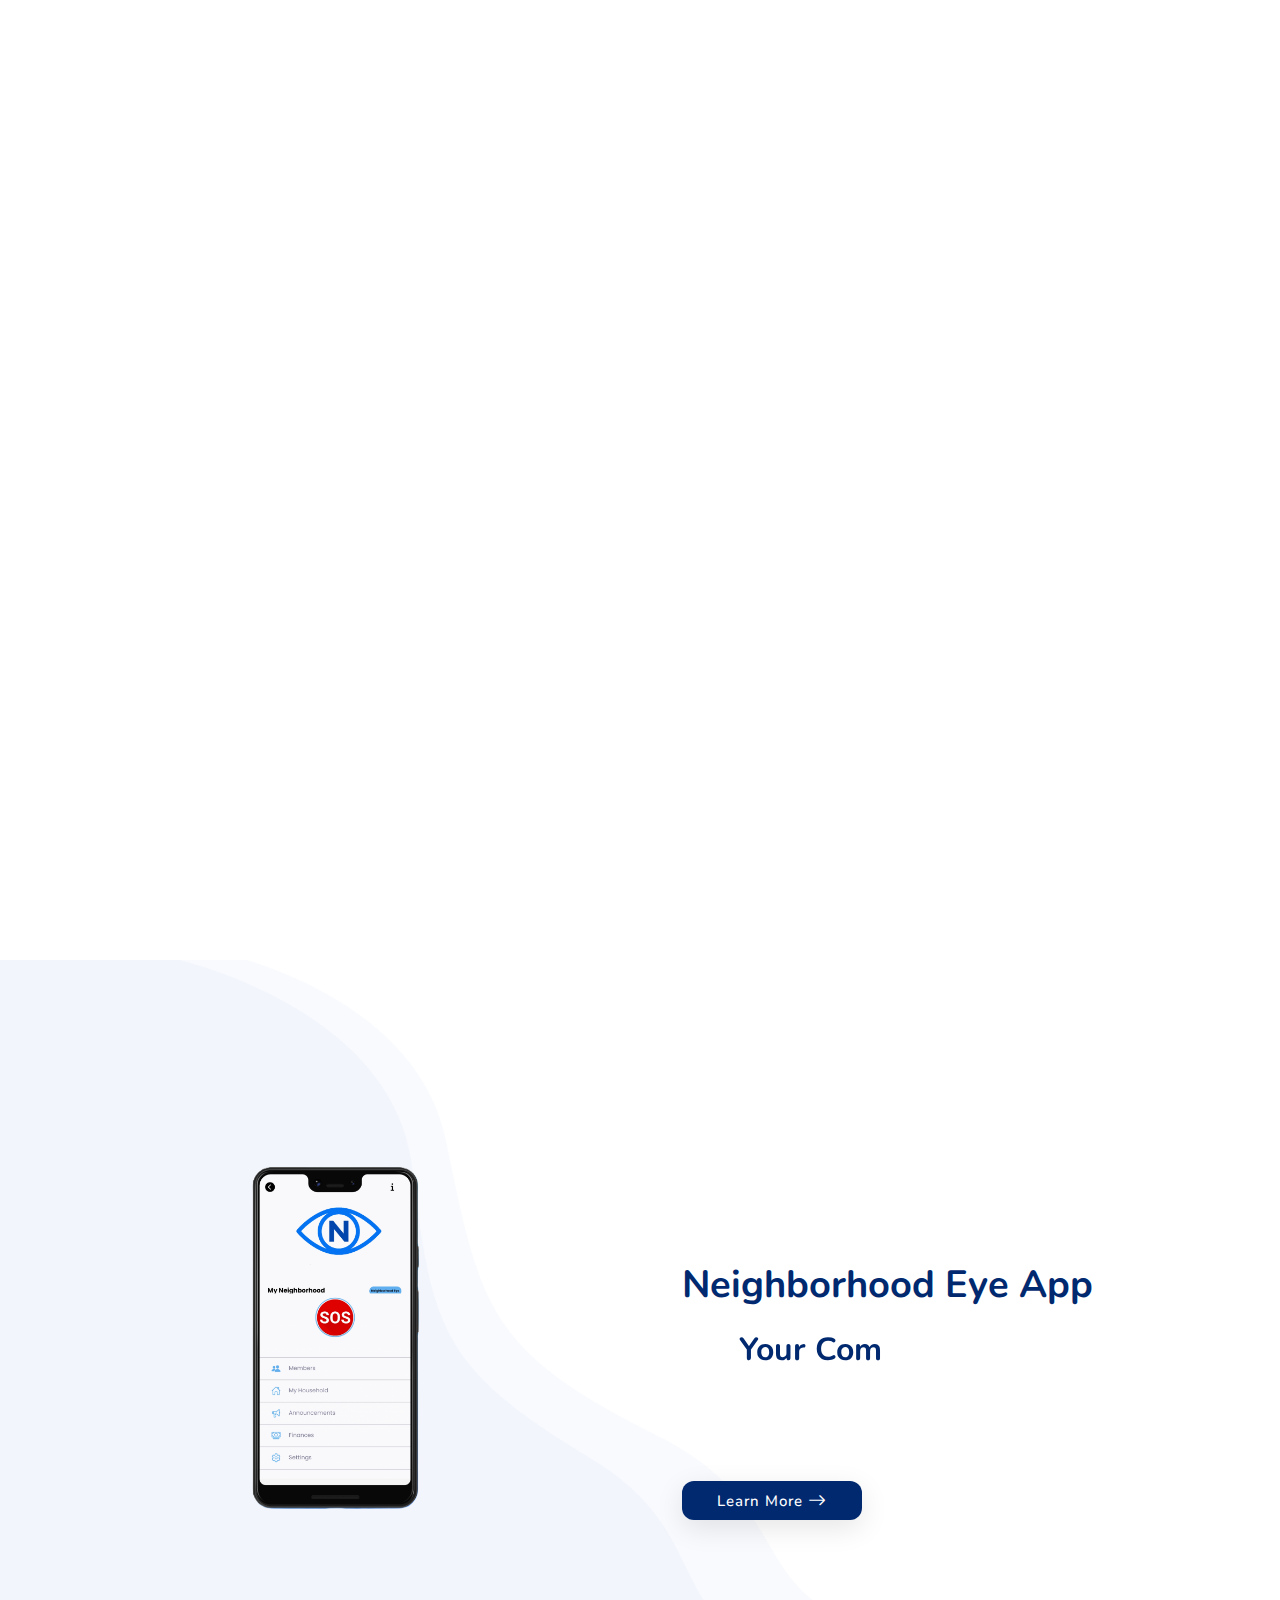
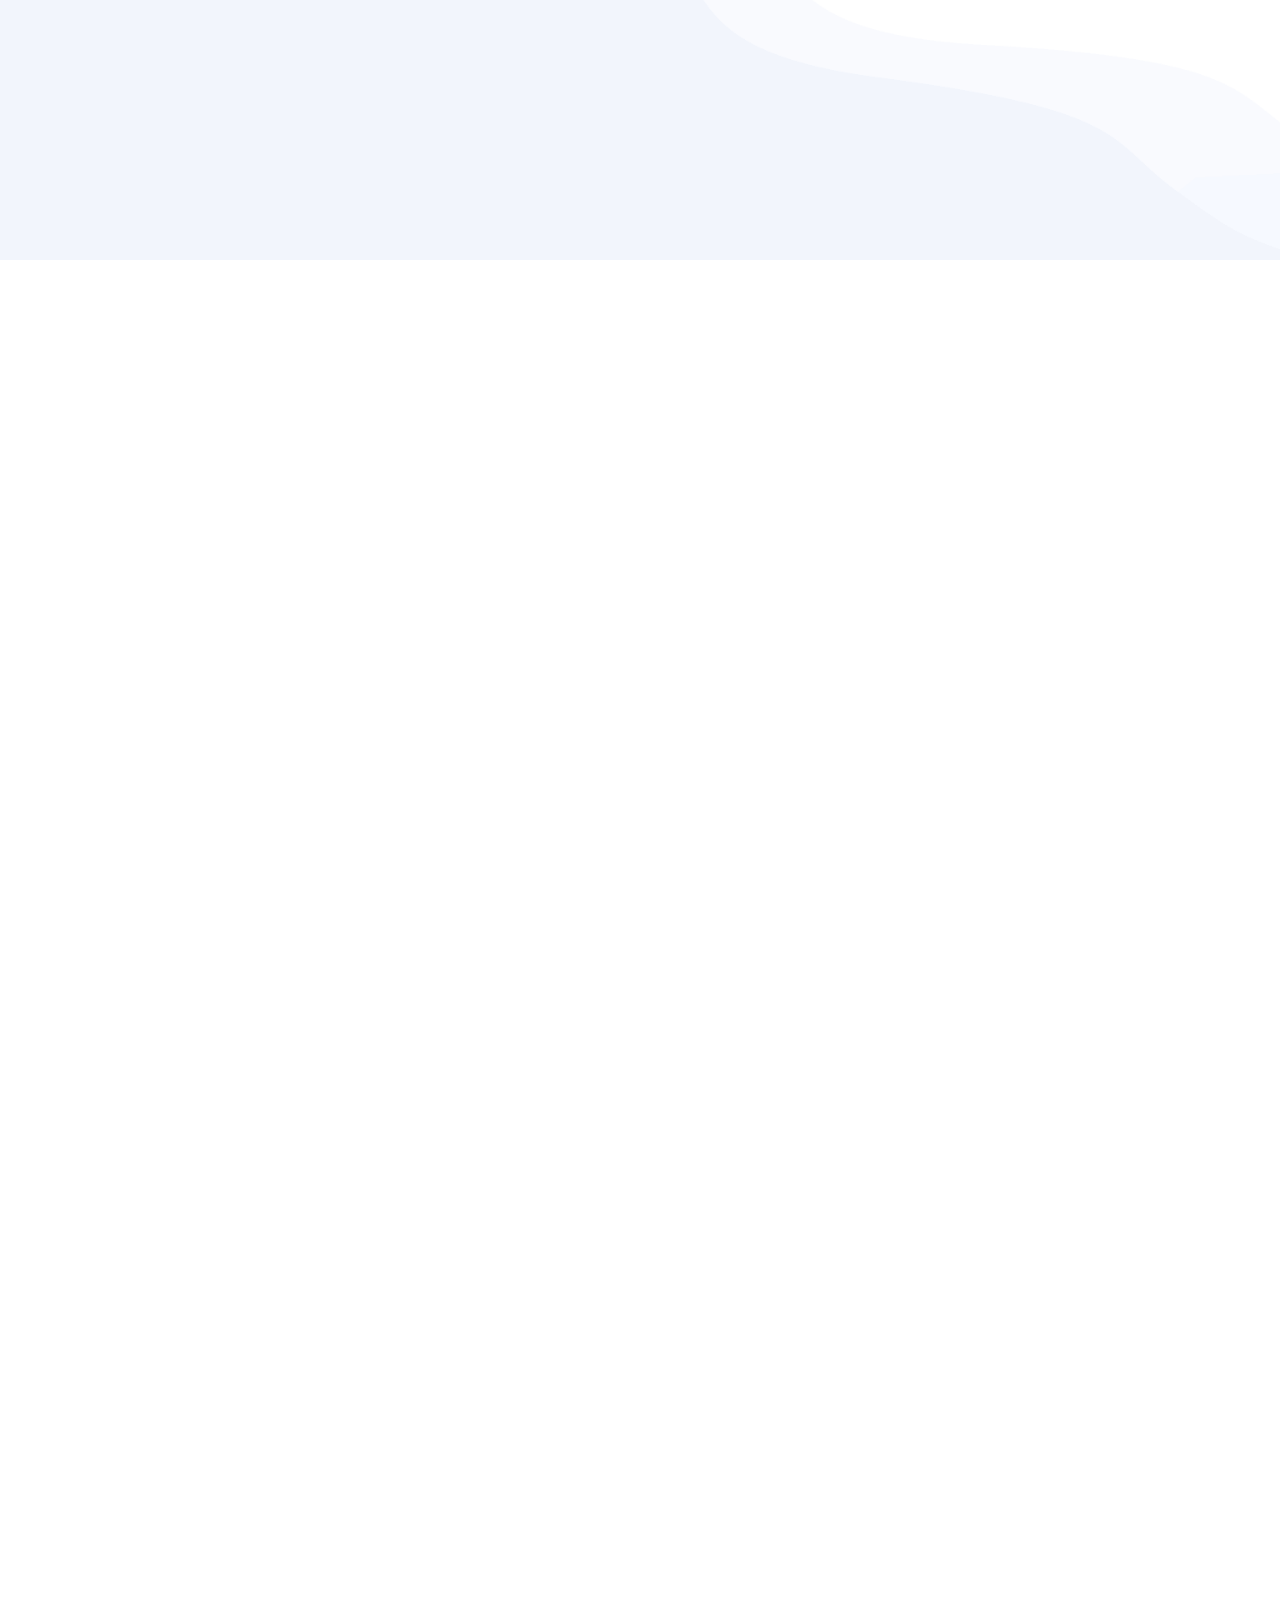
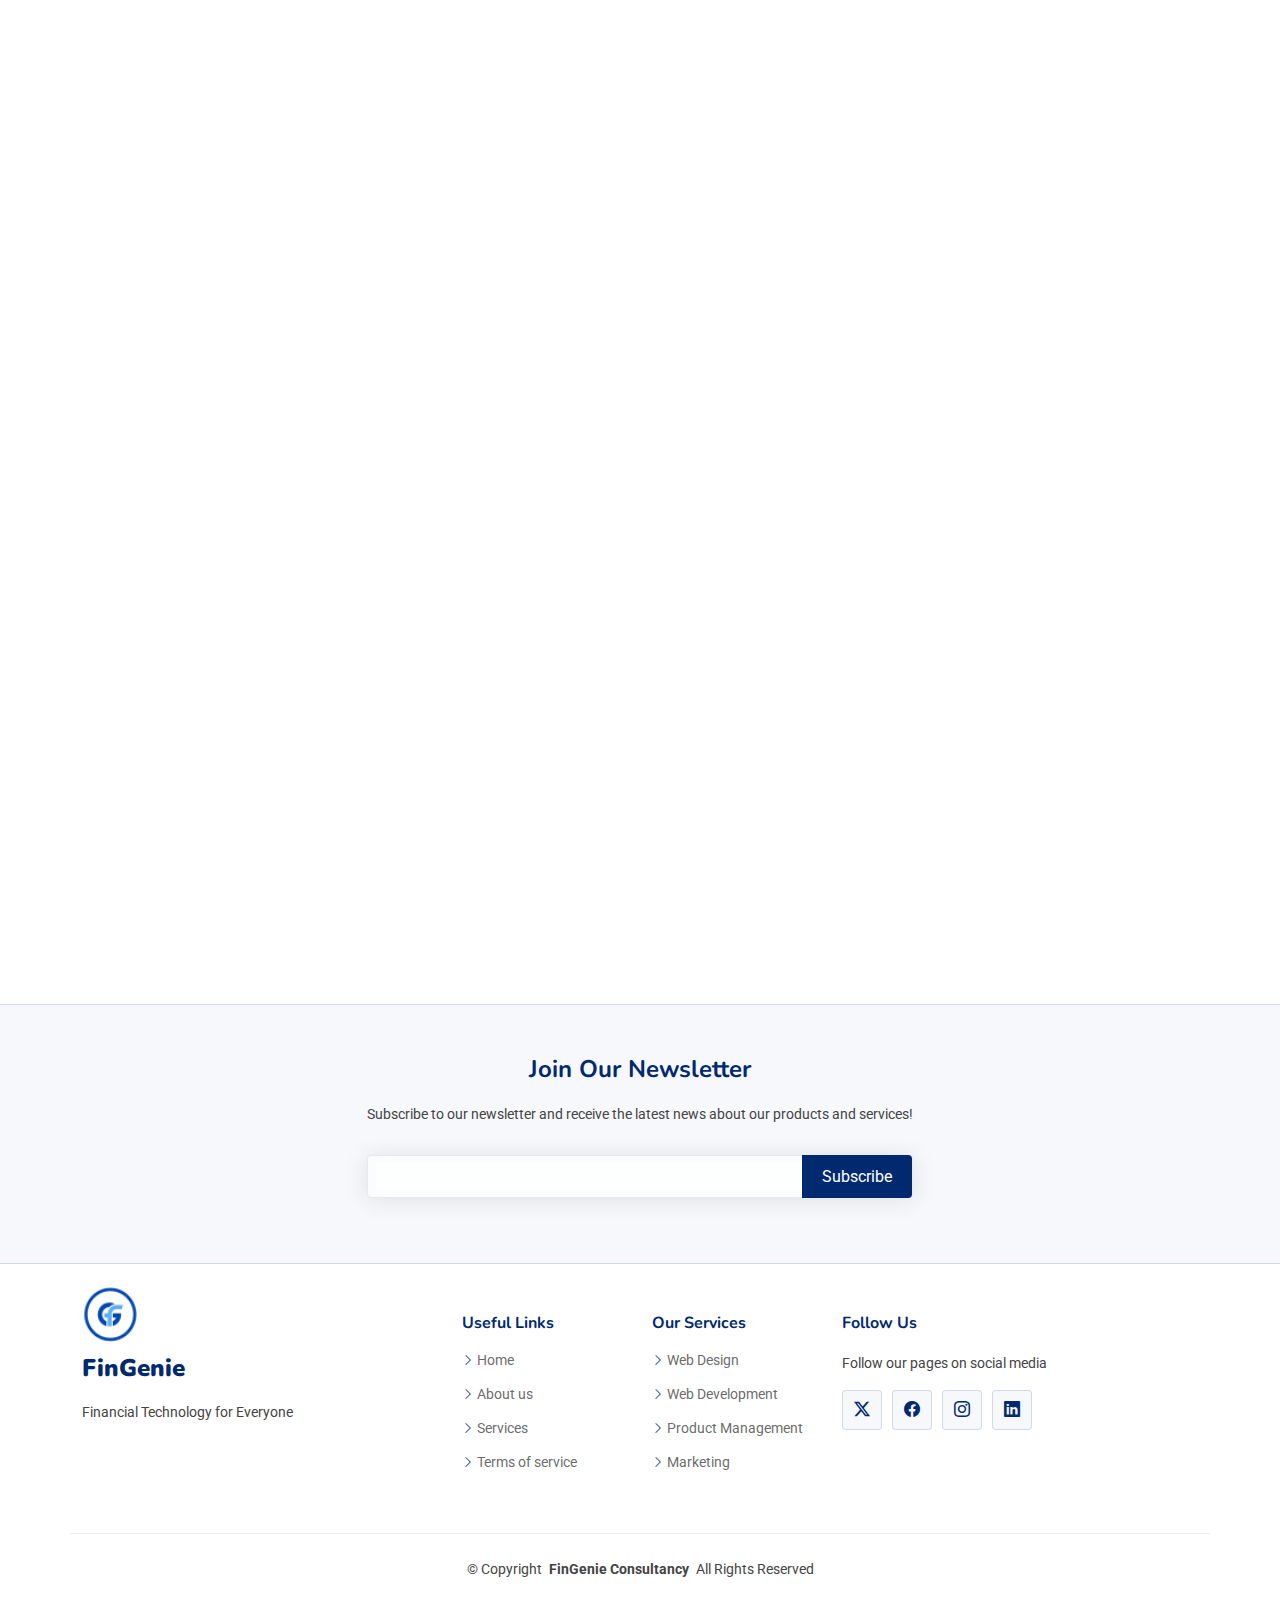
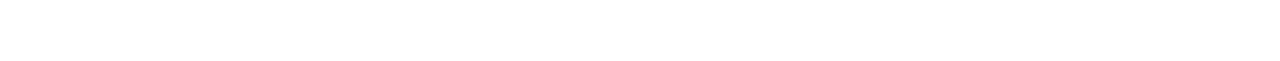
==== commit 9ea2529d: "gg" ====
--- a/index.html
+++ b/index.html
@@ -58,7 +58,7 @@
                <!-- <li><a href="#">Dropdown 1</a></li>  -->
               <li class="dropdown"><a href="#"><span>FinTech Solutions</span> <i class="bi bi-chevron-down toggle-dropdown"></i></a>
                 <ul>
-                  <li><a onclick="window.location.href='neighborhoodeye.html'">Neighborhood Eye</a></li>
+                  <li><a href="#napp">Neighborhood Eye</a></li>
                 </ul>
               </li>
             </ul>
@@ -84,7 +84,7 @@
             </div>
             <h1 id="typing-effect"></h1><br>
             <h1 id="typing-effect4" style="display: none;"></h1><br>
-            <div style="background-color: white;">
+            <div>
               <p id="par1" data-aos="fade-left" data-aos-delay="300" >Discover the future of Finance with FinGenie Consultancy, where innovation meets expertise. Explore our comprehensive suite of fintech solutions tailored to meet the evolving needs of modern businesses. From cutting-edge financial modelling services and expert accounting solutions to our revolutionary Neighborhood Eye mobile application, we are dedicated to driving financial success for our clients. Whether you’re seeking strategic insights, seamless financial management, or enhanced community engagement, FinGenie Consultancy is your trusted partner in the digital age. Explore our services below and unlock the potential of your financial future.</p>
               <div class="d-flex flex-column flex-md-row" data-aos="fade-up" data-aos-delay="300">
                 <a onclick="window.location.href='neighborhoodeye.html'" class="btn-get-started popout-button">Neighborhood Eye<i class="bi bi-arrow-right"></i></a>
@@ -148,7 +148,7 @@
                     <i class="bi bi-check" style="margin-right: 10px;"></i>
                     <h3 style="margin: 0;">Comprehensive Solutions for the FinTech Industry</h3>
                   </div>
-                  <p style="text-align: justify; margin-top: 10px;">
+                  <p style="text-align: justify; margin-top: 10px; color: #012970;">
                     We specialize in providing comprehensive solutions tailored to meet the specific needs of businesses in the financial technology industry. From initial system design and development to implementation, maintenance, and ongoing support, we offer end-to-end services that empower organizations to thrive in the digital era..                  </p>
                 </div>
               </div>
@@ -159,7 +159,7 @@
                     <i class="bi bi-check" style="margin-right: 10px;"></i>
                     <h3 style="margin: 0;">Security-First Approach to Fintech Solutions</h3>
                   </div>
-                  <p style="text-align: justify; margin-top: 10px;">
+                  <p style="text-align: justify; margin-top: 10px; color: #012970;">
                     With security being paramount in the fintech landscape, we prioritize the integrity and confidentiality of our clients' data. Our expertise lies in developing secure fintech systems that comply with industry regulations and protect against cyber threats. We implement advanced security measures and adhere to best practices to ensure that sensitive information remains safeguarded throughout the digital ecosystem.                </div>
               </div>
           
@@ -169,7 +169,7 @@
                     <i class="bi bi-check" style="margin-right: 10px;"></i>
                     <h3 style="margin: 0;">Data-Driven Insights for Business Growth and Market Competitiveness.</h3>
                   </div>
-                  <p style="text-align: justify; margin-top: 10px;">
+                  <p style="text-align: justify; margin-top: 10px;color: #012970;">
                     Our team of data experts collaborates closely with clients to understand their specific needs and develop tailored analytics strategies that enable them to gain valuable intelligence, identify trends, and enhance competitiveness in the market..              </div>
           
             </div>
@@ -230,78 +230,35 @@
 
     </section><!-- /Services Section -->
 
-    <!-- Alt Features Section -->
-    <section id="alt-features" class="alt-features section">
+
+     <!-- Hero Section -->
+     <section id="napp" class="hero section" >
 
       <div class="container">
-
-        <div class="row gy-5">
-
-          <div class="col-xl-7 d-flex order-2 order-xl-1" data-aos="fade-up" data-aos-delay="200">
-
-            <div class="row align-self-center gy-5">
-
-              <div class="col-md-6 icon-box">
-                <i class="bi bi-award"></i>
-                <div>
-                  <h4>Corporis voluptates sit</h4>
-                  <p>Consequuntur sunt aut quasi enim aliquam quae harum pariatur laboris nisi ut aliquip</p>
-                </div>
-              </div><!-- End Feature Item -->
-
-              <div class="col-md-6 icon-box">
-                <i class="bi bi-card-checklist"></i>
-                <div>
-                  <h4>Ullamco laboris nisi</h4>
-                  <p>Excepteur sint occaecat cupidatat non proident, sunt in culpa qui officia deserunt</p>
-                </div>
-              </div><!-- End Feature Item -->
-
-              <div class="col-md-6 icon-box">
-                <i class="bi bi-dribbble"></i>
-                <div>
-                  <h4>Labore consequatur</h4>
-                  <p>Aut suscipit aut cum nemo deleniti aut omnis. Doloribus ut maiores omnis facere</p>
-                </div>
-              </div><!-- End Feature Item -->
-
-              <div class="col-md-6 icon-box">
-                <i class="bi bi-filter-circle"></i>
-                <div>
-                  <h4>Beatae veritatis</h4>
-                  <p>Expedita veritatis consequuntur nihil tempore laudantium vitae denat pacta</p>
-                </div>
-              </div><!-- End Feature Item -->
-
-              <div class="col-md-6 icon-box">
-                <i class="bi bi-lightning-charge"></i>
-                <div>
-                  <h4>Molestiae dolor</h4>
-                  <p>Et fuga et deserunt et enim. Dolorem architecto ratione tensa raptor marte</p>
-                </div>
-              </div><!-- End Feature Item -->
-
-              <div class="col-md-6 icon-box">
-                <i class="bi bi-patch-check"></i>
-                <div>
-                  <h4>Explicabo consectetur</h4>
-                  <p>Est autem dicta beatae suscipit. Sint veritatis et sit quasi ab aut inventore</p>
-                </div>
-              </div><!-- End Feature Item -->
-
-            </div>
-
-          </div>
-
-          <div class="col-xl-5 d-flex align-items-center order-1 order-xl-2" data-aos="fade-up" data-aos-delay="100">
-            <img src="assets/img/alt-features.png" class="img-fluid" alt="">
-          </div>
-
-        </div>
-
-      </div>
-
-    </section><!-- /Alt Features Section -->
+        <div class="row gy-4">
+          <div class="col-lg-6 order-2 order-lg-1 d-flex flex-column justify-content-center " style="margin-left: 600px;margin-top: -800px;">
+            <div class="container section-title" data-aos="fade-up" style="margin-left: -250px;margin-top: 100px;">
+              <h2>FEATURED APP</h2>
+            </div>
+            <h1 style="margin-top: -40px;">Neighborhood Eye App</h1>
+            <h3 id="typing-effect10" style="font-weight: bold;"></h3><br>
+            <h1 id="typing-effect" style="display: none;"></h1>
+            <p data-aos="fade-left" data-aos-delay="300" style="background-color: #0d6dfd04;border-radius: 15px; padding-right: 25px;border-right: 15px solid #012970;color:#012970; text-align: justify;padding-top: 12px;padding-bottom: 12px;margin-top: 30px;">Turn your neighborhood into a community: Connect, share and stay safe with Neighborhood Eye.</p>
+            <a onclick="window.location.href='neighborhoodeye.html'" class="btn-get-started popout-button" style="width: 33%;">Learn More<i class="bi bi-arrow-right"></i></a>
+        </div>
+            <img src="assets/img/neighborhoodeyeapp.png" id="hero-image3" class="fade-right popout-button" style="width: 18%;margin-top: 50px;margin-left: 150px;position: absolute;">
+          <div class="d-flex flex-column flex-md-row" data-aos="fade-up" data-aos-delay="300" style="margin-top:570px;">
+            <a href="#" class="btn-get-started popout-button">Get it on Google Play<i class="bi bi-arrow-right"></i></a>
+            <a href="#" class="btn-get-started popout-button" style="margin-left: 20px;">Web Access<i class="bi bi-arrow-right"></i></a>
+            <a href="#" class="btn-get-started popout-button" style="margin-left: 20px;">Coming Soon on Apple</a>
+          </div>
+          <img src="assets/img/neighborhoodeyeapp.png" id="hero-image" class="fade-right popout-button" style="width: 30%;display: none;">
+        </div>
+      </div>
+    </section>
+
+
+
 
     <!-- Faq Section -->
     <section id="faq" class="faq section">
@@ -518,8 +475,8 @@
 
       <!-- Section Title -->
       <div class="container section-title" data-aos="fade-up">
-        <h2>Team</h2>
-        <p>Our hard working team</p>
+        <h2>Our Team</h2>
+        <p>Meet Our hard working team</p>
       </div><!-- End Section Title -->
 
       <div class="container">
@@ -529,7 +486,7 @@
           <div class="col-lg-3 col-md-6 d-flex align-items-stretch" data-aos="fade-up" data-aos-delay="100">
             <div class="team-member">
               <div class="member-img">
-                <img src="assets/img/team/team-1.jpg" class="img-fluid" alt="">
+                <img src="assets/img/team/" class="img-fluid" alt="">
                 <div class="social">
                   <a href=""><i class="bi bi-twitter-x"></i></a>
                   <a href=""><i class="bi bi-facebook"></i></a>
@@ -538,9 +495,9 @@
                 </div>
               </div>
               <div class="member-info">
-                <h4>Walter White</h4>
-                <span>Chief Executive Officer</span>
-                <p>Velit aut quia fugit et et. Dolorum ea voluptate vel tempore tenetur ipsa quae aut. Ipsum exercitationem iure minima enim corporis et voluptate.</p>
+                <h4>Tinashe Nyamangara</h4>
+                <span>LEAD BUSINESS CONSULTANT</span>
+                <p style="text-align: center;">Tinashe is a seasoned Financial Engineer with a decade of Banking experience across the Southern African Region covering specialised areas like: Treasury Risk Management, Compliance, Financial Crime, and Data Analytics. His exceptional client centric problem solving abilities of leveraging technology to help businesses succeed is a key driver for strategy and growth.</p>
               </div>
             </div>
           </div><!-- End Team Member -->
@@ -548,7 +505,7 @@
           <div class="col-lg-3 col-md-6 d-flex align-items-stretch" data-aos="fade-up" data-aos-delay="200">
             <div class="team-member">
               <div class="member-img">
-                <img src="assets/img/team/team-2.jpg" class="img-fluid" alt="">
+                <img src="assets/img/team/.jpg" class="img-fluid" alt="">
                 <div class="social">
                   <a href=""><i class="bi bi-twitter-x"></i></a>
                   <a href=""><i class="bi bi-facebook"></i></a>
@@ -557,47 +514,9 @@
                 </div>
               </div>
               <div class="member-info">
-                <h4>Sarah Jhonson</h4>
-                <span>Product Manager</span>
-                <p>Quo esse repellendus quia id. Est eum et accusantium pariatur fugit nihil minima suscipit corporis. Voluptate sed quas reiciendis animi neque sapiente.</p>
-              </div>
-            </div>
-          </div><!-- End Team Member -->
-
-          <div class="col-lg-3 col-md-6 d-flex align-items-stretch" data-aos="fade-up" data-aos-delay="300">
-            <div class="team-member">
-              <div class="member-img">
-                <img src="assets/img/team/team-3.jpg" class="img-fluid" alt="">
-                <div class="social">
-                  <a href=""><i class="bi bi-twitter-x"></i></a>
-                  <a href=""><i class="bi bi-facebook"></i></a>
-                  <a href=""><i class="bi bi-instagram"></i></a>
-                  <a href=""><i class="bi bi-linkedin"></i></a>
-                </div>
-              </div>
-              <div class="member-info">
-                <h4>William Anderson</h4>
-                <span>CTO</span>
-                <p>Vero omnis enim consequatur. Voluptas consectetur unde qui molestiae deserunt. Voluptates enim aut architecto porro aspernatur molestiae modi.</p>
-              </div>
-            </div>
-          </div><!-- End Team Member -->
-
-          <div class="col-lg-3 col-md-6 d-flex align-items-stretch" data-aos="fade-up" data-aos-delay="400">
-            <div class="team-member">
-              <div class="member-img">
-                <img src="assets/img/team/team-4.jpg" class="img-fluid" alt="">
-                <div class="social">
-                  <a href=""><i class="bi bi-twitter-x"></i></a>
-                  <a href=""><i class="bi bi-facebook"></i></a>
-                  <a href=""><i class="bi bi-instagram"></i></a>
-                  <a href=""><i class="bi bi-linkedin"></i></a>
-                </div>
-              </div>
-              <div class="member-info">
-                <h4>Amanda Jepson</h4>
-                <span>Accountant</span>
-                <p>Rerum voluptate non adipisci animi distinctio et deserunt amet voluptas. Quia aut aliquid doloremque ut possimus ipsum officia.</p>
+                <h4>Arnold Mutasa</h4>
+                <span>TECH LEAD</span>
+                <p>Arnold is a computer scientist and software engineer with over 8 years of experience in developing technology solutions in the financial services industry, having held a number of leadership positions in fintech companies in Zimbabwe and in the Southern African region and in Europe.</p>
               </div>
             </div>
           </div><!-- End Team Member -->
@@ -671,7 +590,7 @@
     </section><!-- /Clients Section -->
 
     <!-- Recent Posts Section -->
-    <section id="recent-posts" class="recent-posts section">
+    <section id="recent-posts" class="recent-posts section" style="display: none;">
 
       <!-- Section Title -->
       <div class="container section-title" data-aos="fade-up">
--- a/assets/css/main.css
+++ b/assets/css/main.css
@@ -923,7 +923,7 @@
     transition: opacity 1s ease-in-out; /* Smooth fade transition */
     opacity: 0; /* Initial state for fade-out */
     width: 50%;
-    margin-left: 150px;
+    margin-left: 7rem;
   }
 
   .section-title {
@@ -935,10 +935,11 @@
 
   #typing-effect {
     position: absolute;
-    font-size: 1.5rem;
+    margin-left: 1rem;
+    font-size: 1.3rem;
     white-space: nowrap; /* Prevent wrapping */
     overflow: hidden; /* Hide overflowing text */
-    margin-top: -400px;
+    margin-top: -22rem;
   }
   #par1{
     background-color: #0d6dfd04;
@@ -949,8 +950,8 @@
     text-align: justify;
     padding-top: 12px;
     padding-bottom: 12px;
-    margin-top: 5px;
-    font-size: 14px;
+    margin-top: -40px;
+    font-size: 13px;
   }
 }
 
@@ -977,6 +978,17 @@
   transform: translate(-50%, -50%); /* Offset to truly center */
 }
 
+#typing-effect10  {
+  margin-top: -60px;
+  margin-left: 170px;
+  position: absolute;
+  font-size: 2rem;
+  white-space: nowrap; /* Prevent wrapping */
+  overflow: hidden; /* Hide overflowing text */
+  top: 50%; /* Vertically center */
+  left: 50%; /* Horizontally center */
+  transform: translate(-50%, -50%); /* Offset to truly center */
+}
 
 @keyframes blink {
   from {
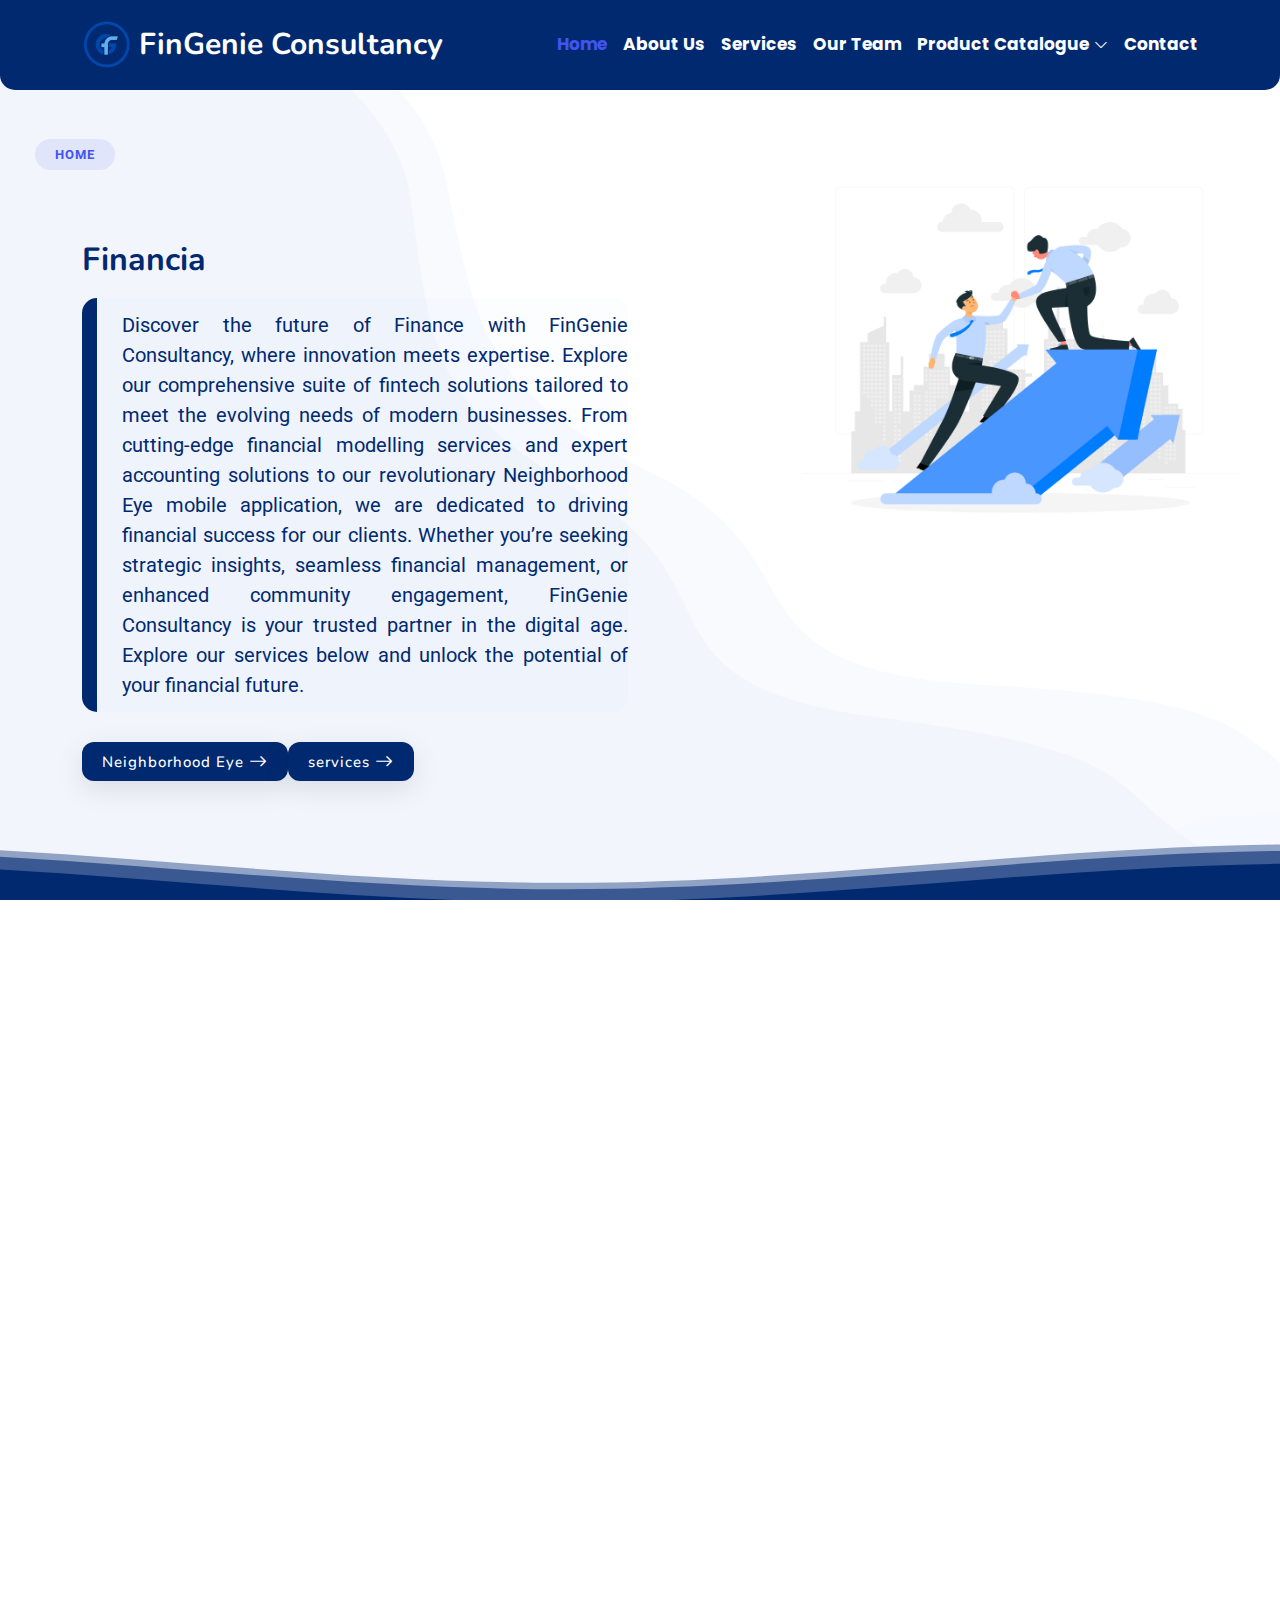
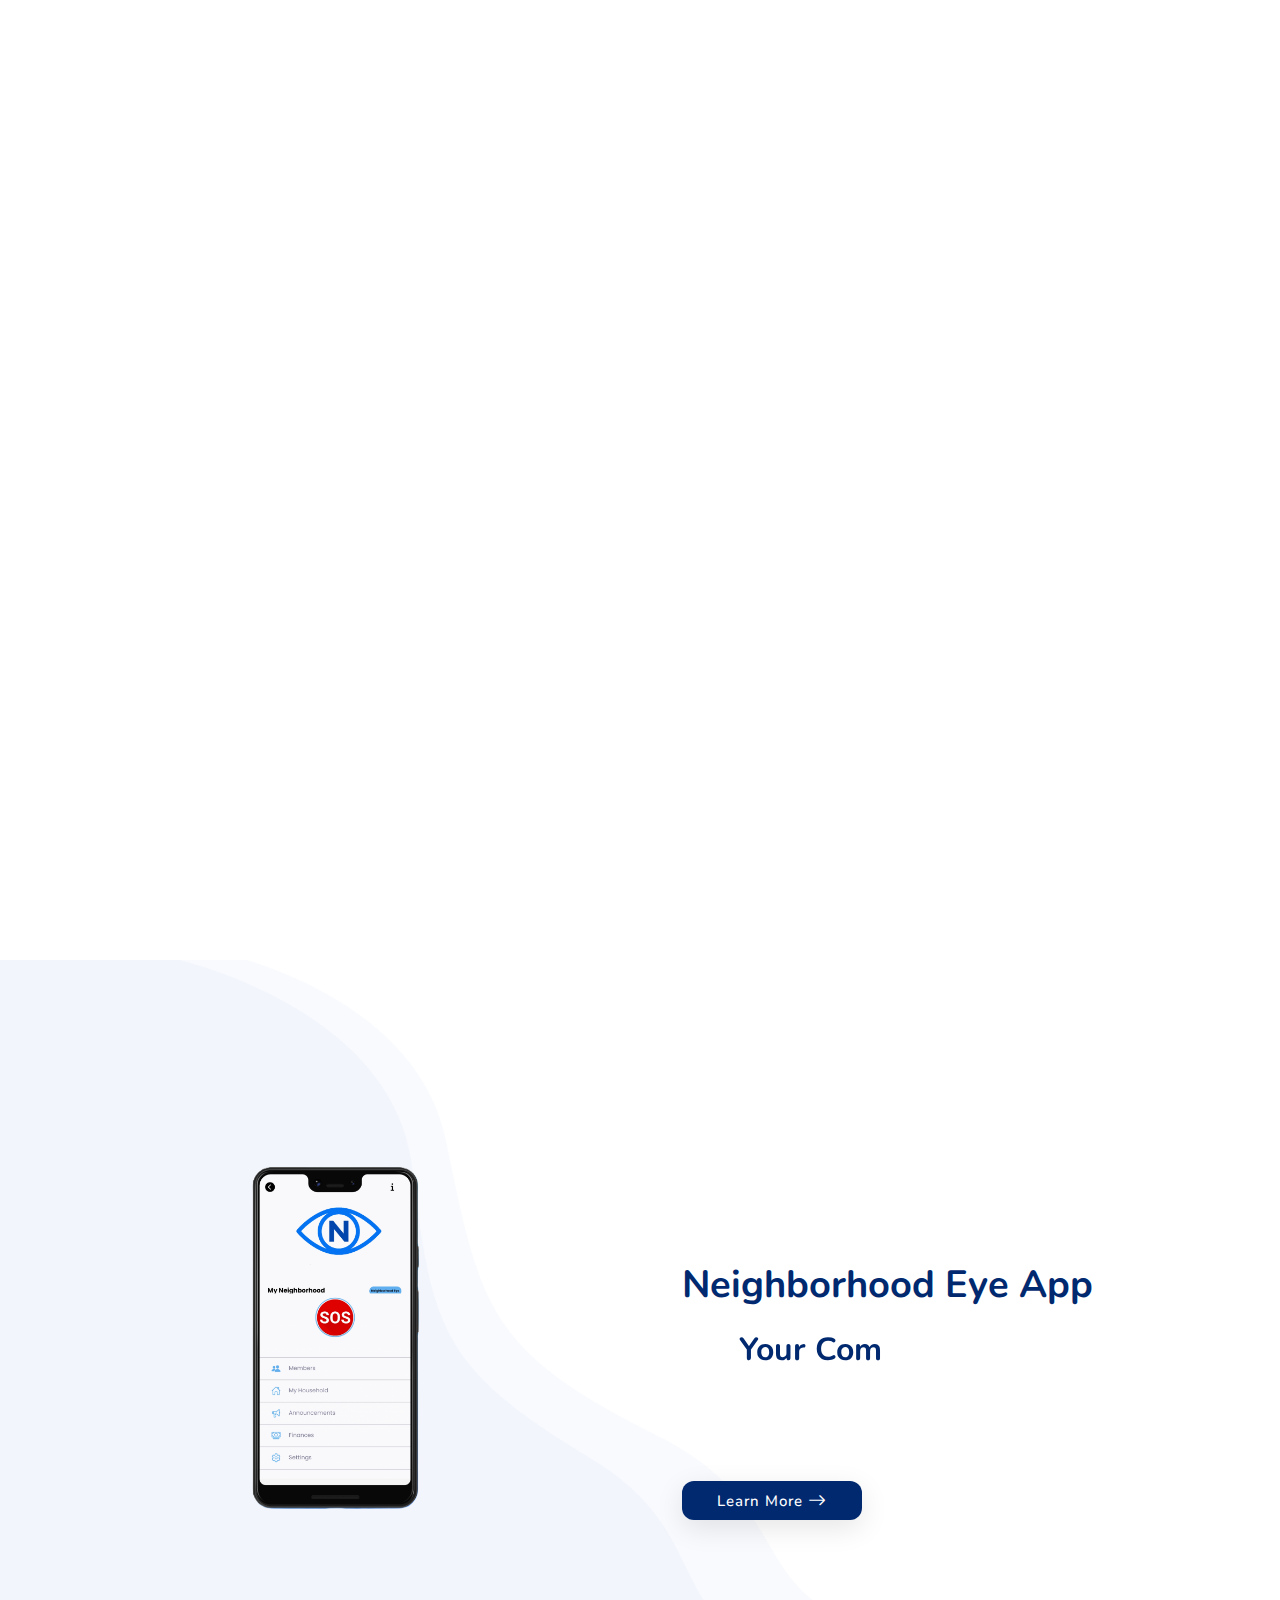
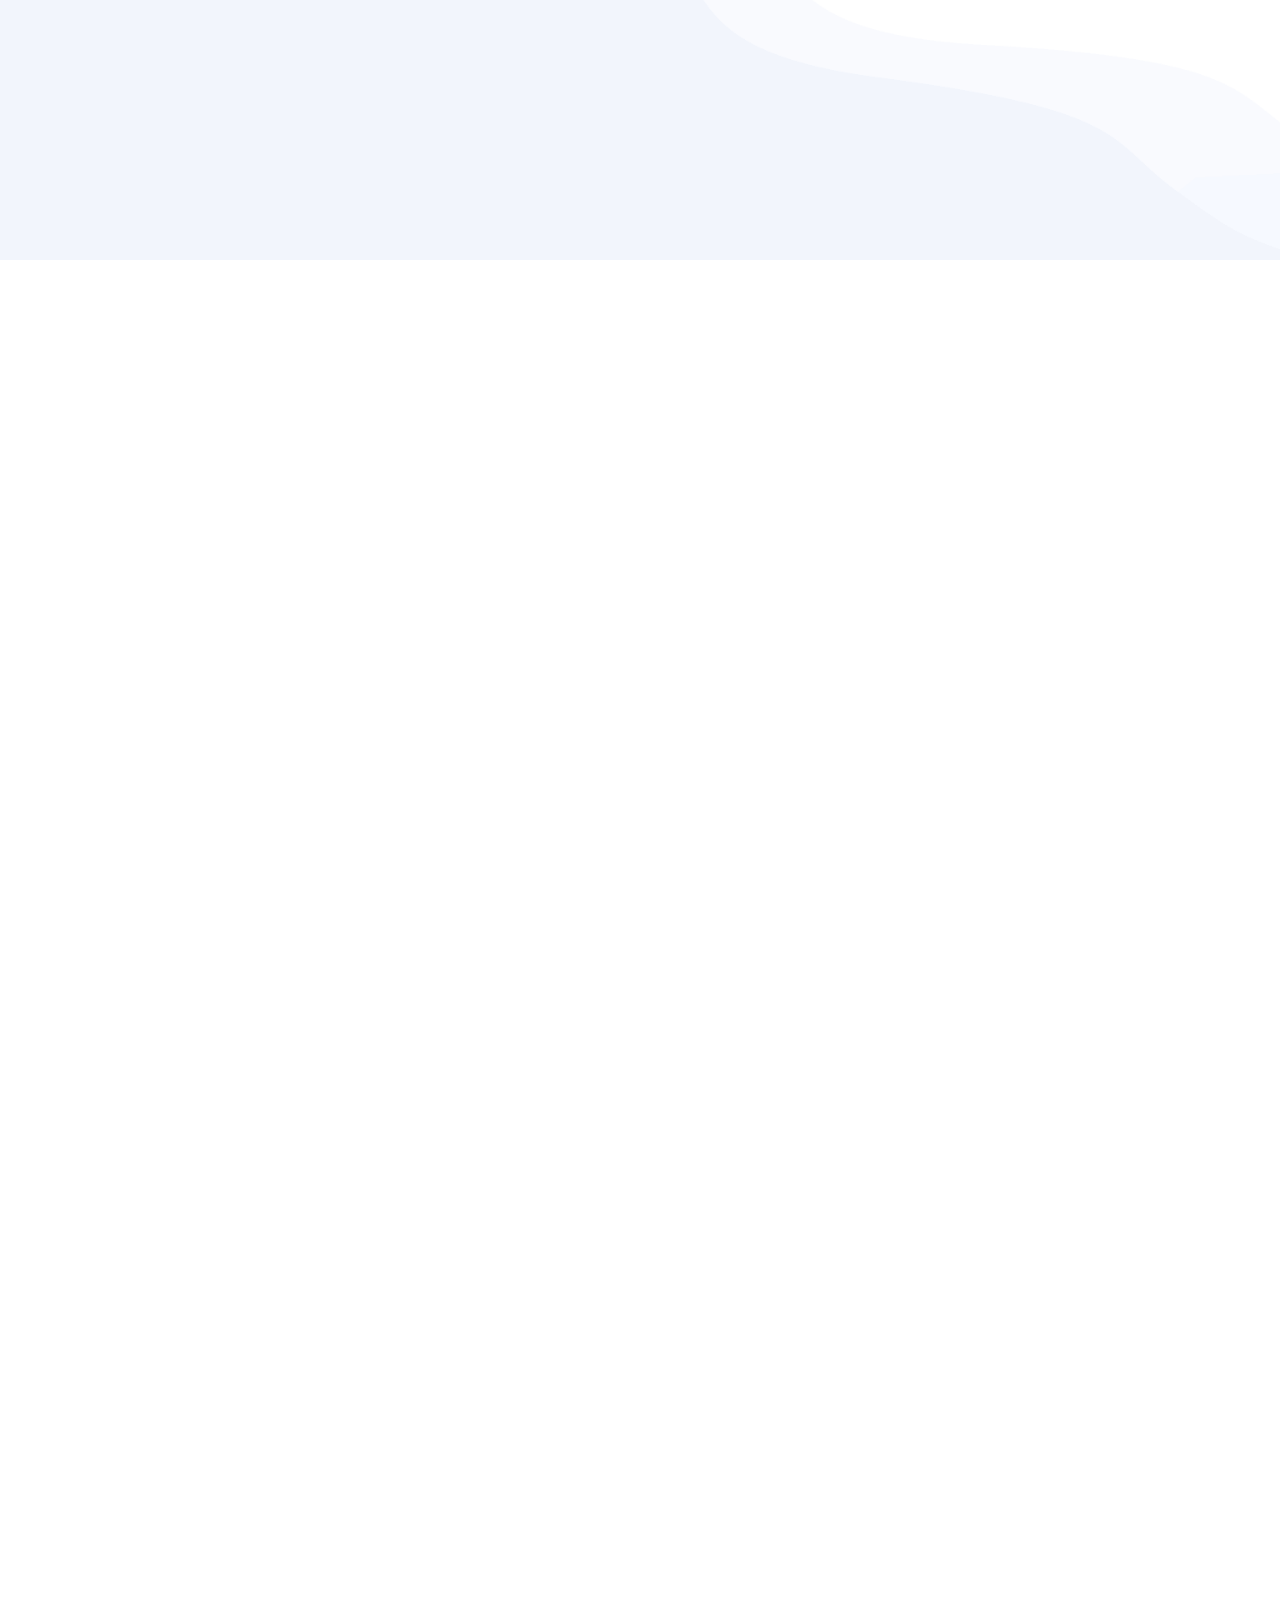
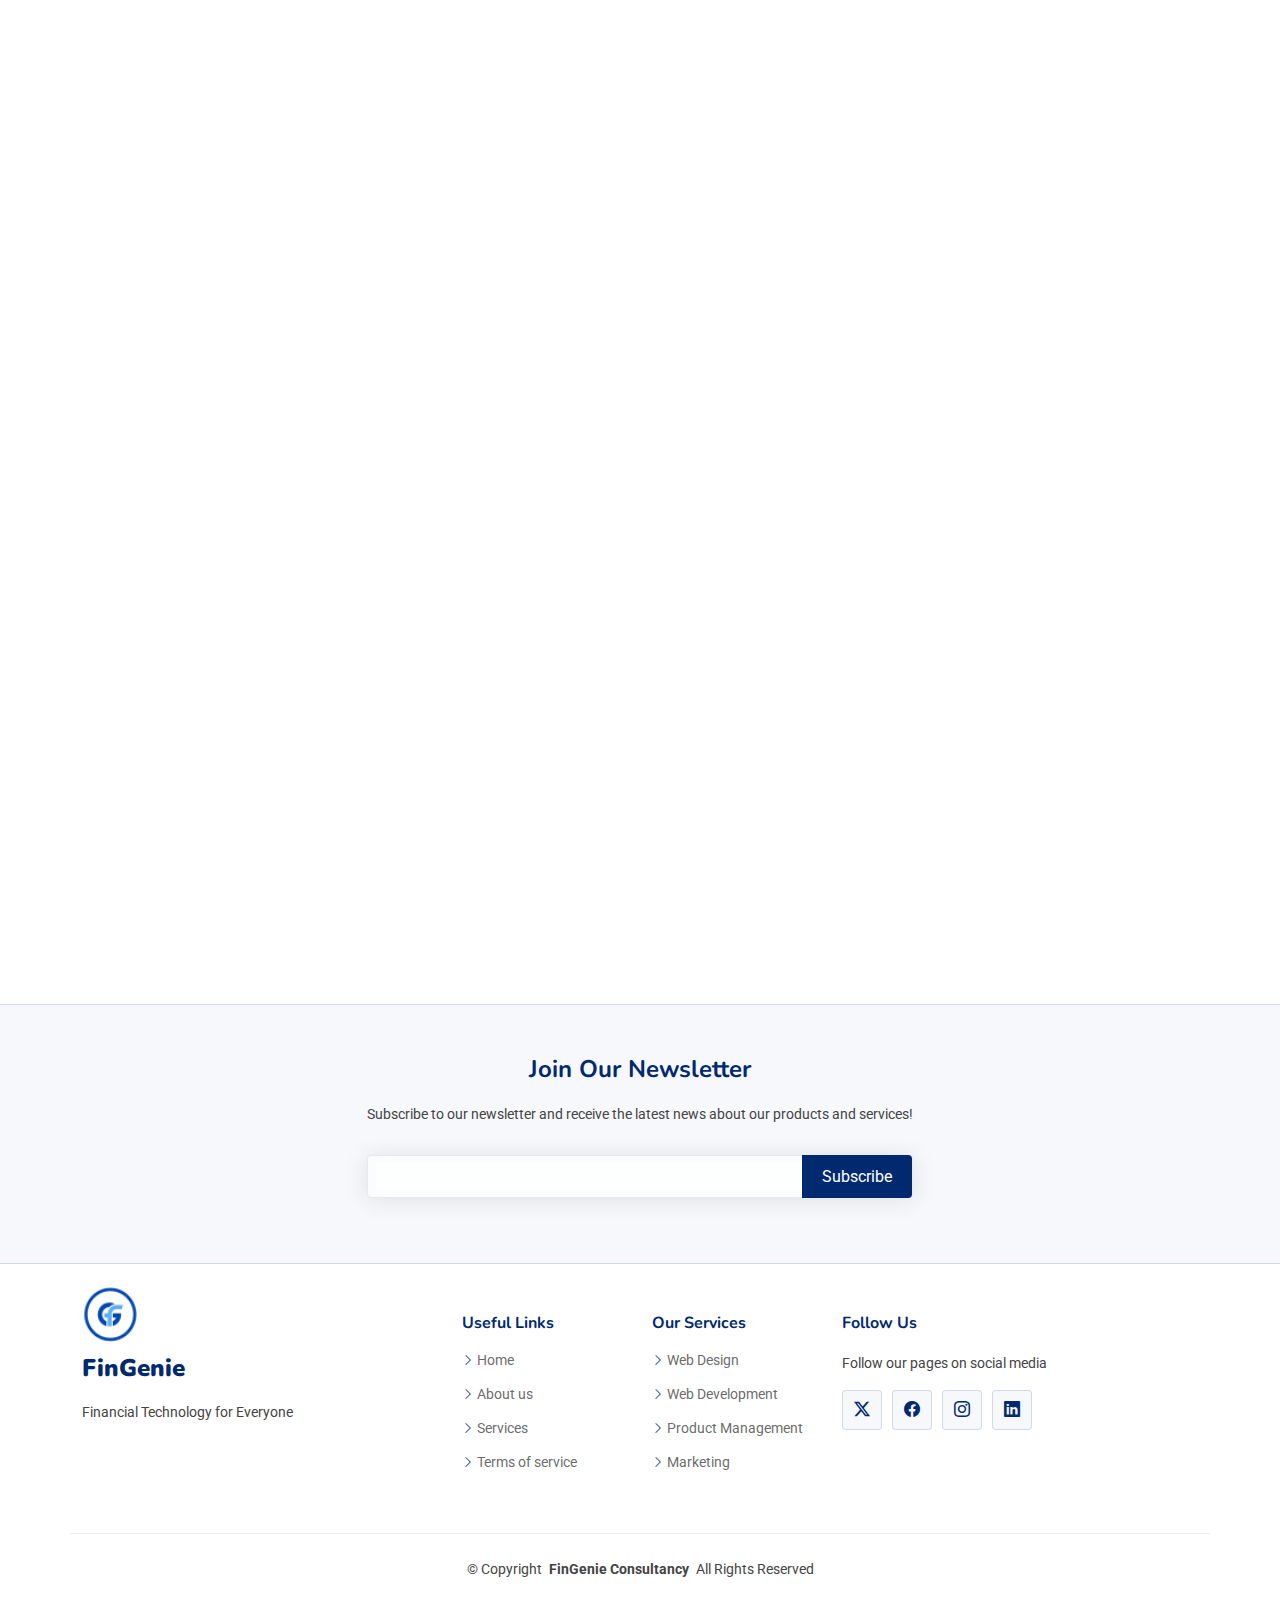
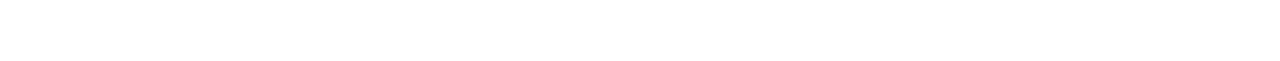
==== commit cf75bc6d: "hh" ====
--- a/index.html
+++ b/index.html
@@ -87,8 +87,8 @@
             <div>
               <p id="par1" data-aos="fade-left" data-aos-delay="300" >Discover the future of Finance with FinGenie Consultancy, where innovation meets expertise. Explore our comprehensive suite of fintech solutions tailored to meet the evolving needs of modern businesses. From cutting-edge financial modelling services and expert accounting solutions to our revolutionary Neighborhood Eye mobile application, we are dedicated to driving financial success for our clients. Whether you’re seeking strategic insights, seamless financial management, or enhanced community engagement, FinGenie Consultancy is your trusted partner in the digital age. Explore our services below and unlock the potential of your financial future.</p>
               <div class="d-flex flex-column flex-md-row" data-aos="fade-up" data-aos-delay="300">
-                <a onclick="window.location.href='neighborhoodeye.html'" class="btn-get-started popout-button">Neighborhood Eye<i class="bi bi-arrow-right"></i></a>
-                <a href="#services" class="btn-get-started popout-button" style="margin-left: 20px;">services<i class="bi bi-arrow-right"></i></a>
+                <a onclick="window.location.href='neighborhoodeye.html'" id="neigheye" class="btn-get-started popout-button">Neighborhood Eye<i class="bi bi-arrow-right"></i></a>
+                <a href="#services" class="btn-get-started popout-button" id="services button" >services<i class="bi bi-arrow-right"></i></a>
               </div>
             </div> 
           </div>
--- a/assets/css/main.css
+++ b/assets/css/main.css
@@ -913,8 +913,81 @@
   padding-bottom: 12px;
   margin-top: 20px;
 }
-
-@media (max-width: 768px) {
+#services-button{
+  margin-left: 20px;
+}
+
+@media (max-width: 1199px) {
+
+  .hero .btn-get-started {
+    color: var(--contrast-color);
+    background: var(--heading-color);
+    font-family: var(--heading-font);
+    font-weight: 500;
+    font-size: 13px;
+    letter-spacing: 1px;
+    display: flex;
+    margin: auto;
+    align-items: center;
+    justify-content: center;
+    padding: 3px 10px;
+    border-radius: 12px;
+    transition: 0.5s;
+    box-shadow: 0 8px 28px rgba(0, 0, 0, 0.1);
+    width: 60%;
+  }
+  
+  .hero .btn-get-started i {
+    margin-left: 5px;
+    font-size: 13px;
+    transition: 0.3s;
+  }
+  #services-button{
+    margin-left: 0;
+    margin-top: 2rem;
+    width: 70%;
+  }
+  #neigheye{
+    margin-top: -1rem;
+  }
+  .popout-button {
+    animation: popout 3s infinite; /* Runs the animation every 3 seconds */
+    transform-origin: center; /* Scaling happens from the center */
+  
+  }
+  
+  @keyframes popout {
+    0% {
+        transform: scale(1);
+    }
+    50% {
+        transform: scale(1); /* Slightly larger size during "pop out" */
+    }
+    100% {
+        transform: scale(1); /* Return to normal size */
+    }
+  }
+  .hero .btn-get-started:hover {
+    color: var(--contrast-color);
+    background: color-mix(in srgb, var(--heading-color), transparent 15%);
+    box-shadow: 0 8px 28px rgba(0, 0, 0, 0.1);
+  }
+  
+  .hero .btn-get-started:hover i {
+    transform: translateX(5px);
+  }
+  
+  .section-title p {
+    color: var(--heading-color);
+    margin: 10px 0 0 0;
+    font-size: 32px;
+    font-weight: 700;
+    font-family: var(--heading-font);
+  }
+  
+  .section-title p .description-title {
+    color: var(--accent-color);
+  }
   .pricing-tem {
     width: 100%; /* Ensure the cards take full width on smaller screens */
   }
@@ -922,8 +995,8 @@
   #hero-image {
     transition: opacity 1s ease-in-out; /* Smooth fade transition */
     opacity: 0; /* Initial state for fade-out */
-    width: 50%;
-    margin-left: 7rem;
+    width: 60%;
+    margin-left: 4.5rem;
   }
 
   .section-title {
@@ -936,22 +1009,24 @@
   #typing-effect {
     position: absolute;
     margin-left: 1rem;
-    font-size: 1.3rem;
+    font-size: 1rem;
     white-space: nowrap; /* Prevent wrapping */
     overflow: hidden; /* Hide overflowing text */
-    margin-top: -22rem;
+    margin-top: -27rem;
   }
   #par1{
     background-color: #0d6dfd04;
     border-radius: 8px; 
-    padding-left: 15px;
+    padding-right: 5px;
     border-left: 15px solid #012970;
     color:#012970; 
     text-align: justify;
+    margin-left: 0.8rem;
     padding-top: 12px;
     padding-bottom: 12px;
     margin-top: -40px;
-    font-size: 13px;
+    font-size: 12px;
+    width: 90%;
   }
 }
 
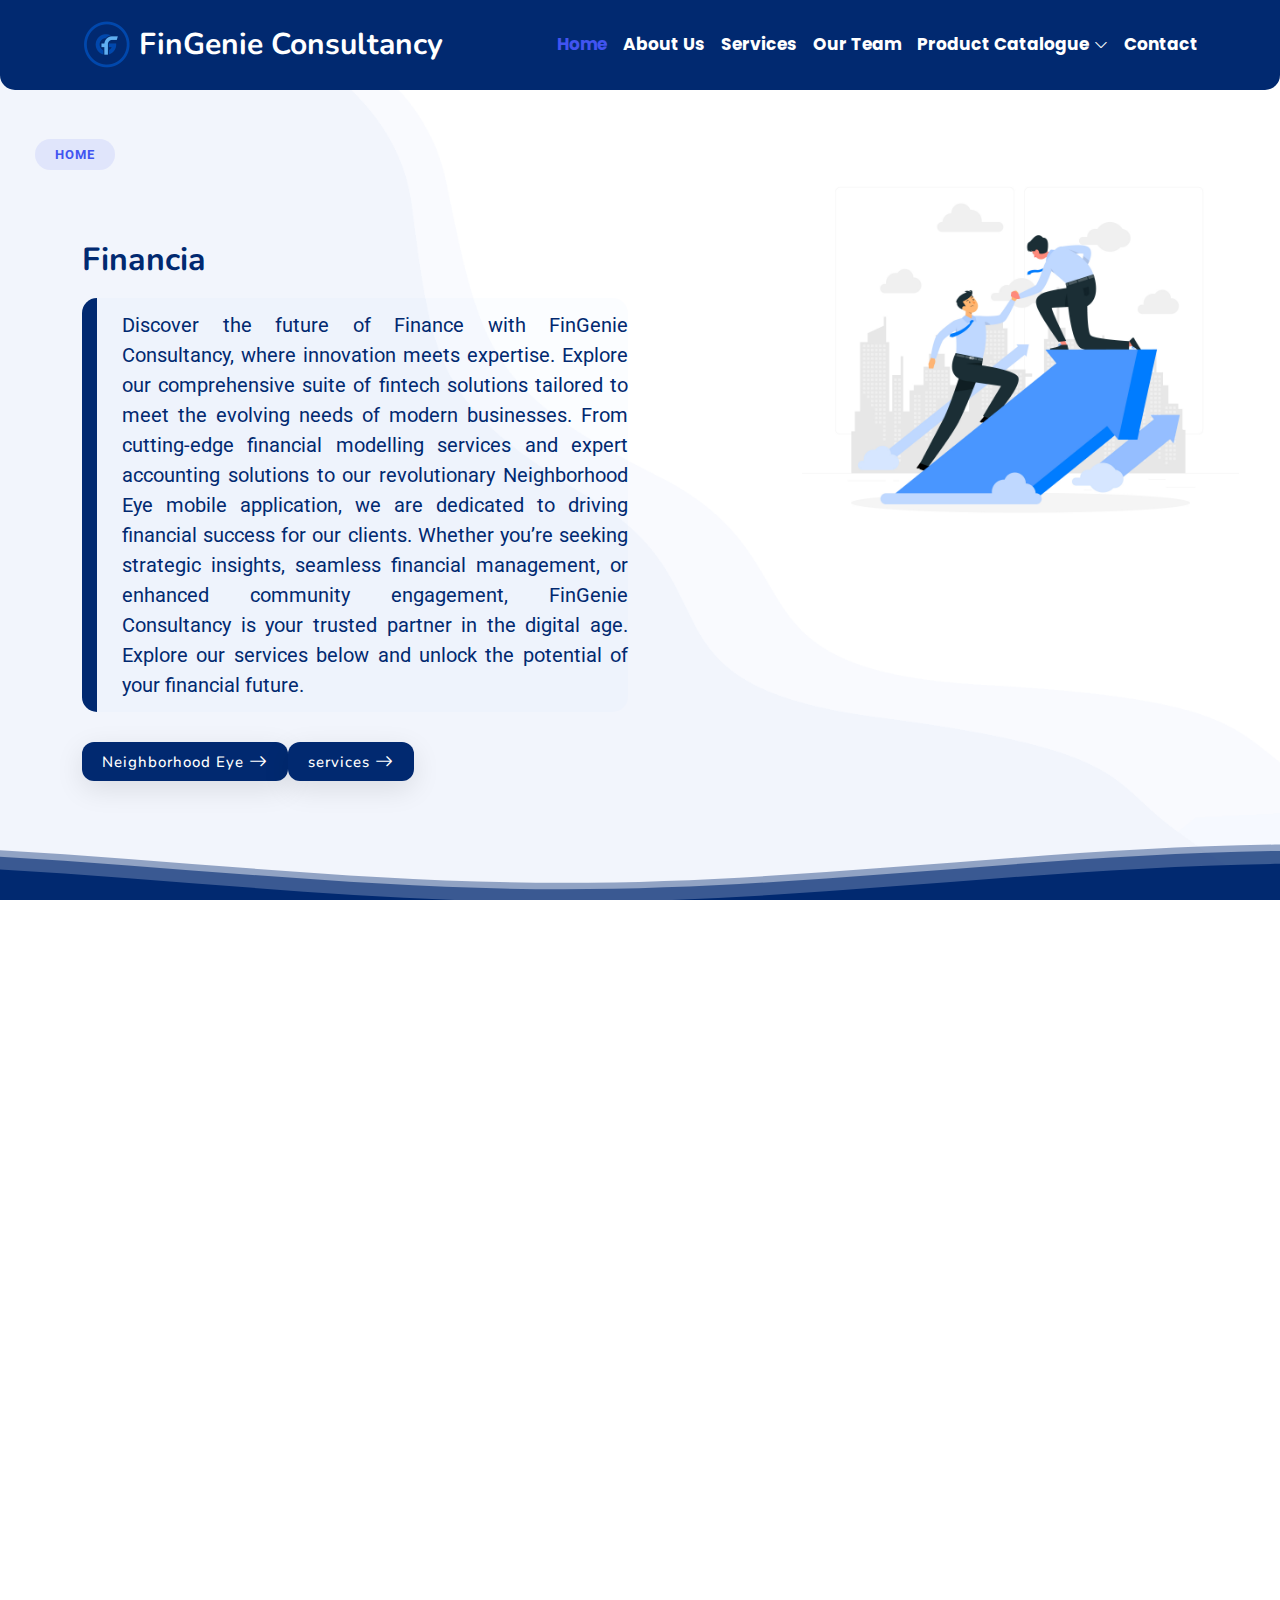
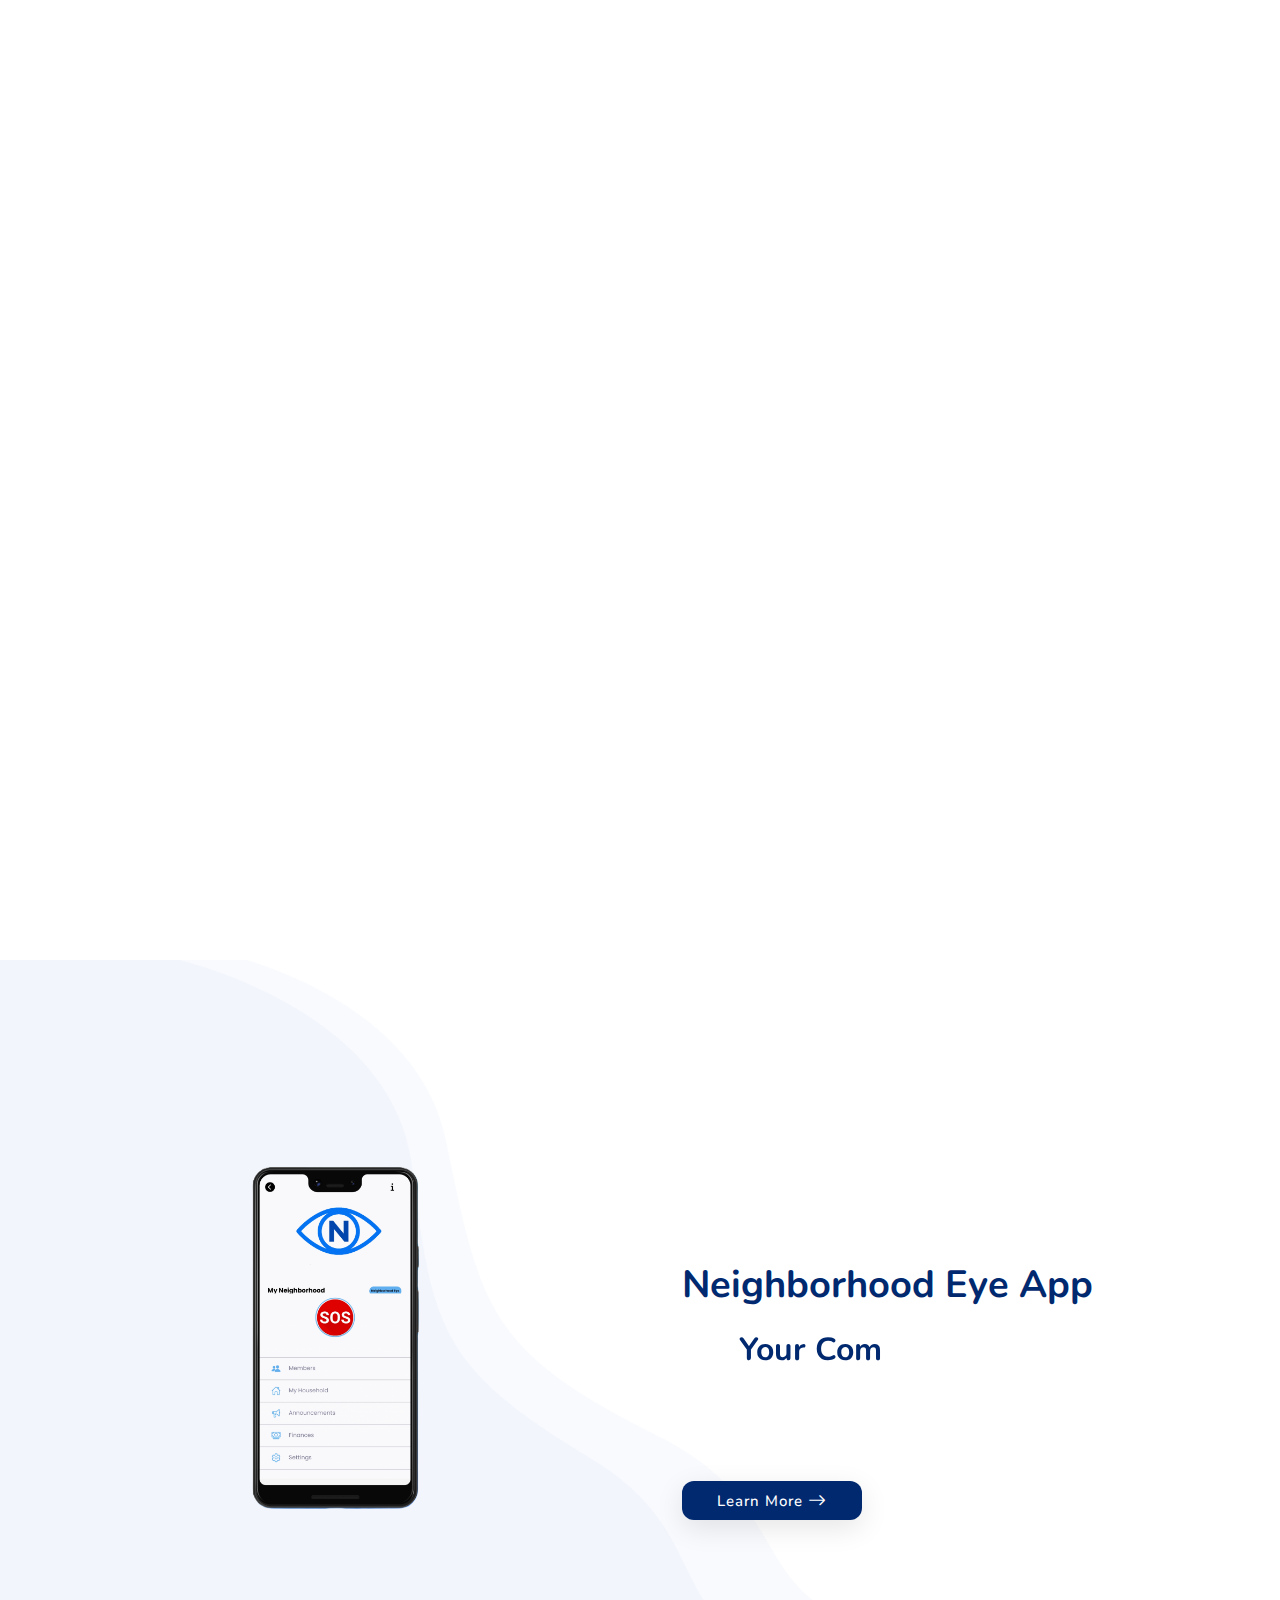
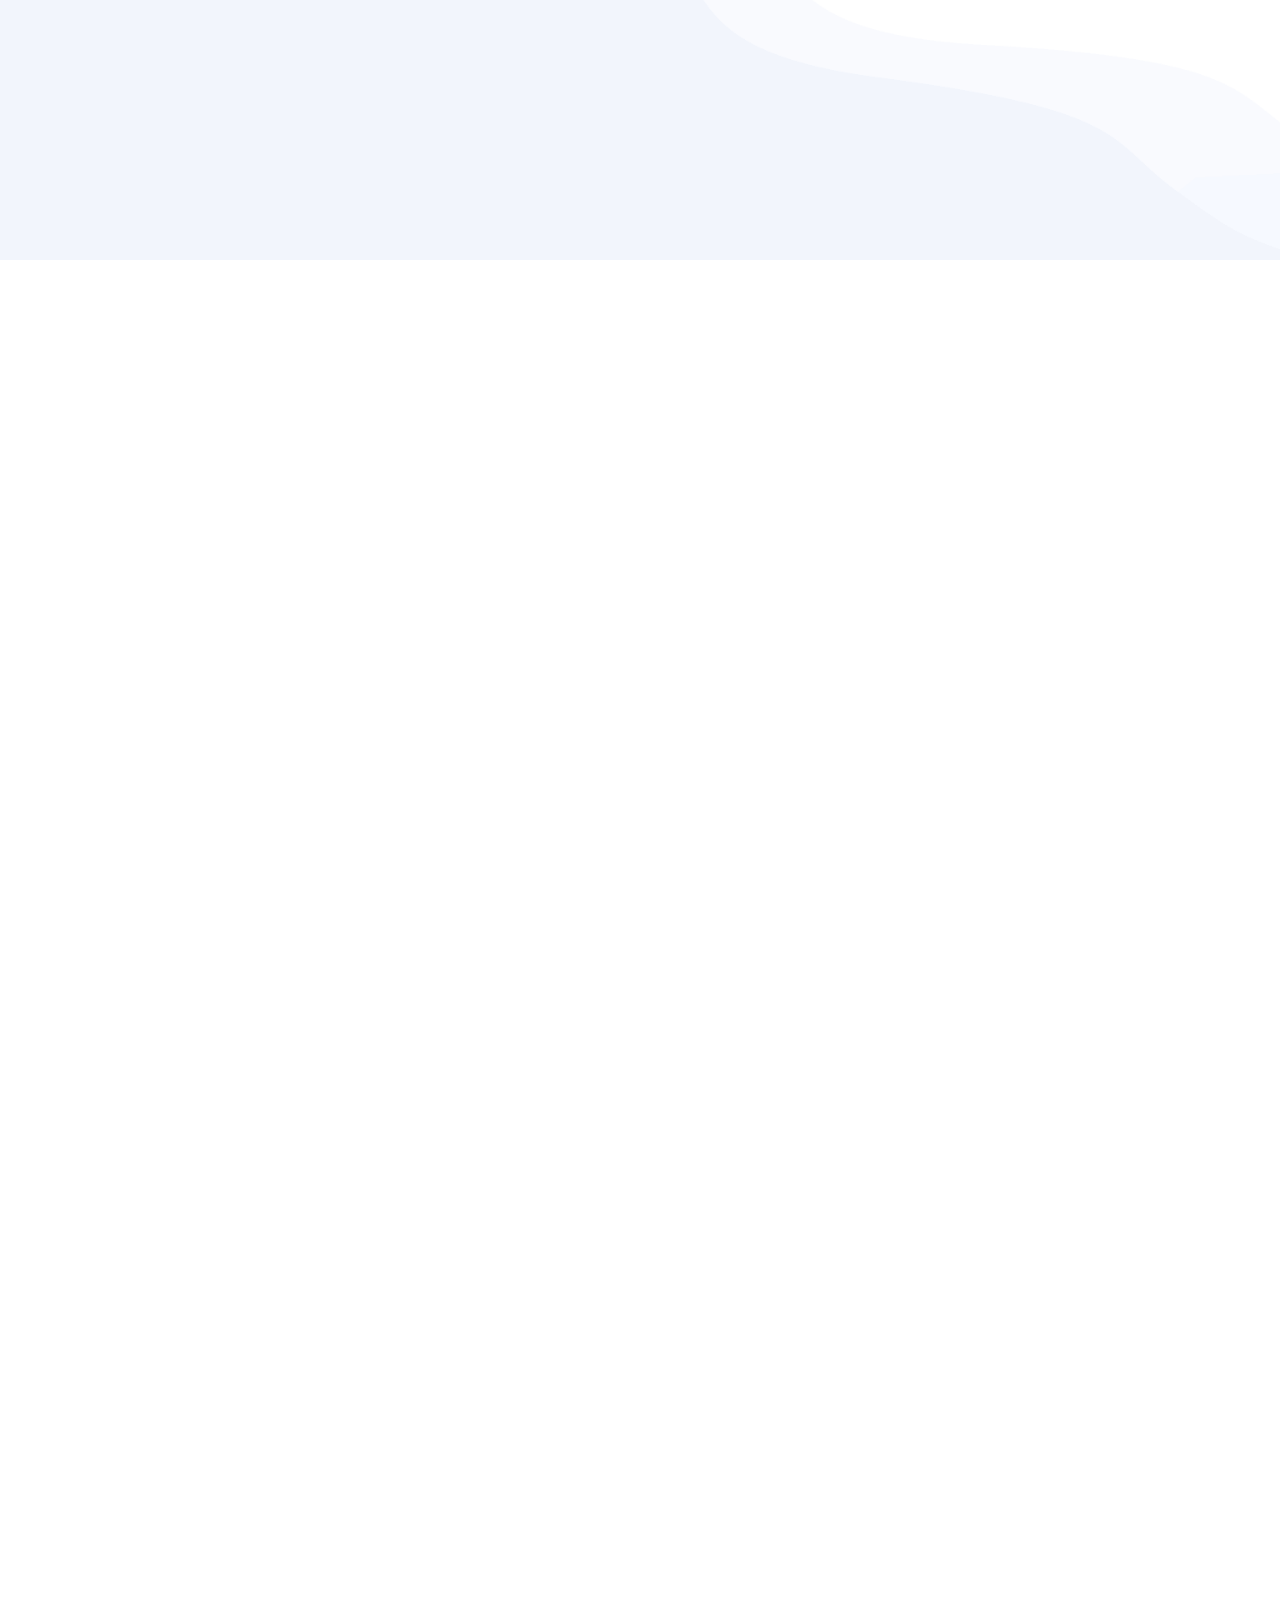
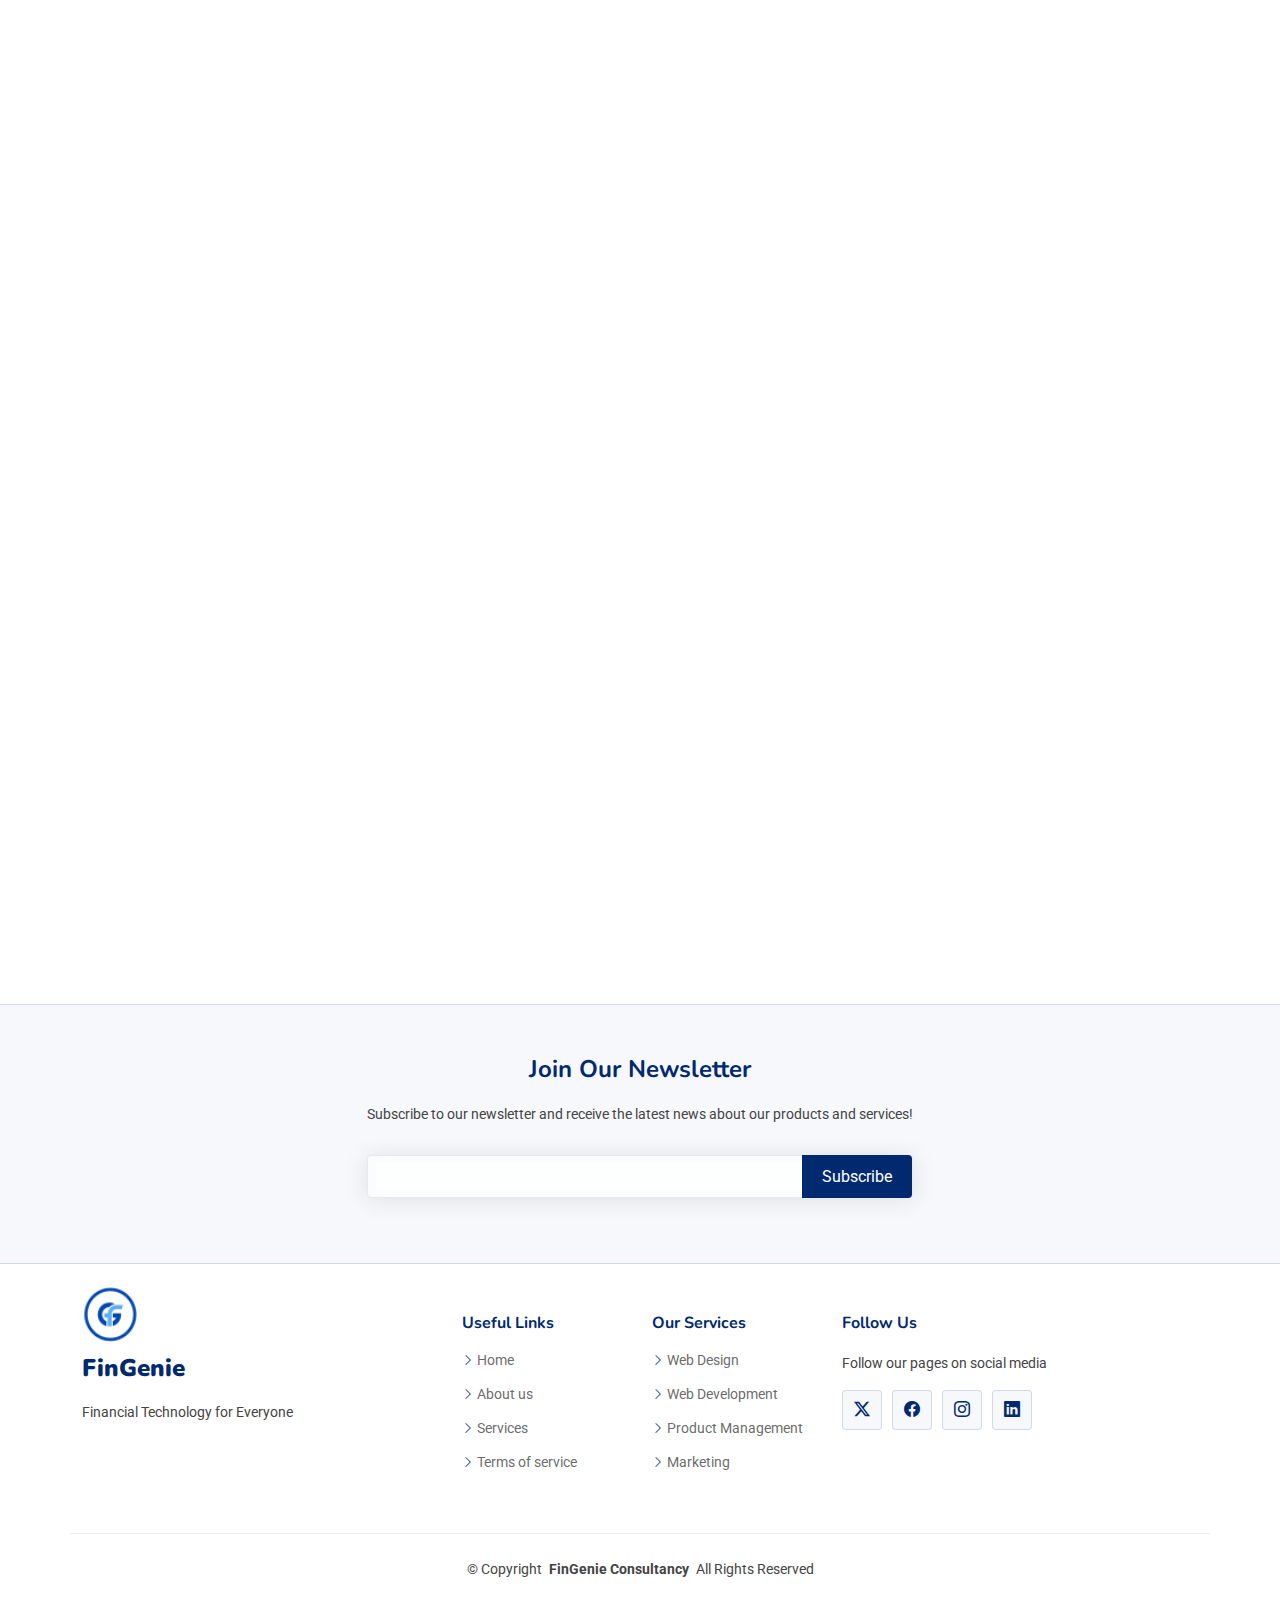
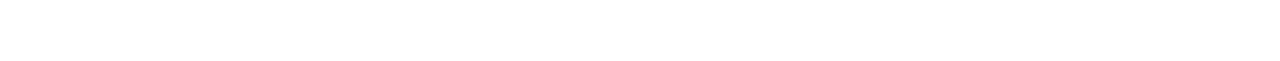
==== commit 20527814: "hh" ====
--- a/index.html
+++ b/index.html
@@ -80,11 +80,11 @@
         <div class="row gy-4">
           <div class="col-lg-6 order-2 order-lg-1 d-flex flex-column justify-content-center ">
             <div class="container section-title" data-aos="fade-up">
-              <h2>Home</h2>
+              <h2 id="home">Home</h2>
             </div>
             <h1 id="typing-effect"></h1><br>
             <h1 id="typing-effect4" style="display: none;"></h1><br>
-            <div>
+            <div class="stuff1">
               <p id="par1" data-aos="fade-left" data-aos-delay="300" >Discover the future of Finance with FinGenie Consultancy, where innovation meets expertise. Explore our comprehensive suite of fintech solutions tailored to meet the evolving needs of modern businesses. From cutting-edge financial modelling services and expert accounting solutions to our revolutionary Neighborhood Eye mobile application, we are dedicated to driving financial success for our clients. Whether you’re seeking strategic insights, seamless financial management, or enhanced community engagement, FinGenie Consultancy is your trusted partner in the digital age. Explore our services below and unlock the potential of your financial future.</p>
               <div class="d-flex flex-column flex-md-row" data-aos="fade-up" data-aos-delay="300">
                 <a onclick="window.location.href='neighborhoodeye.html'" id="neigheye" class="btn-get-started popout-button">Neighborhood Eye<i class="bi bi-arrow-right"></i></a>
--- a/assets/css/main.css
+++ b/assets/css/main.css
@@ -936,7 +936,9 @@
     box-shadow: 0 8px 28px rgba(0, 0, 0, 0.1);
     width: 60%;
   }
-  
+  .stuff1{
+    margin-top: -2rem;
+  }
   .hero .btn-get-started i {
     margin-left: 5px;
     font-size: 13px;
@@ -945,7 +947,7 @@
   #services-button{
     margin-left: 0;
     margin-top: 2rem;
-    width: 70%;
+    width: 80%;
   }
   #neigheye{
     margin-top: -1rem;
@@ -995,8 +997,8 @@
   #hero-image {
     transition: opacity 1s ease-in-out; /* Smooth fade transition */
     opacity: 0; /* Initial state for fade-out */
-    width: 60%;
-    margin-left: 4.5rem;
+    width: 45%;
+    margin-left: 6.3rem;
   }
 
   .section-title {
@@ -1012,7 +1014,7 @@
     font-size: 1rem;
     white-space: nowrap; /* Prevent wrapping */
     overflow: hidden; /* Hide overflowing text */
-    margin-top: -27rem;
+    margin-top: -26rem;
   }
   #par1{
     background-color: #0d6dfd04;
